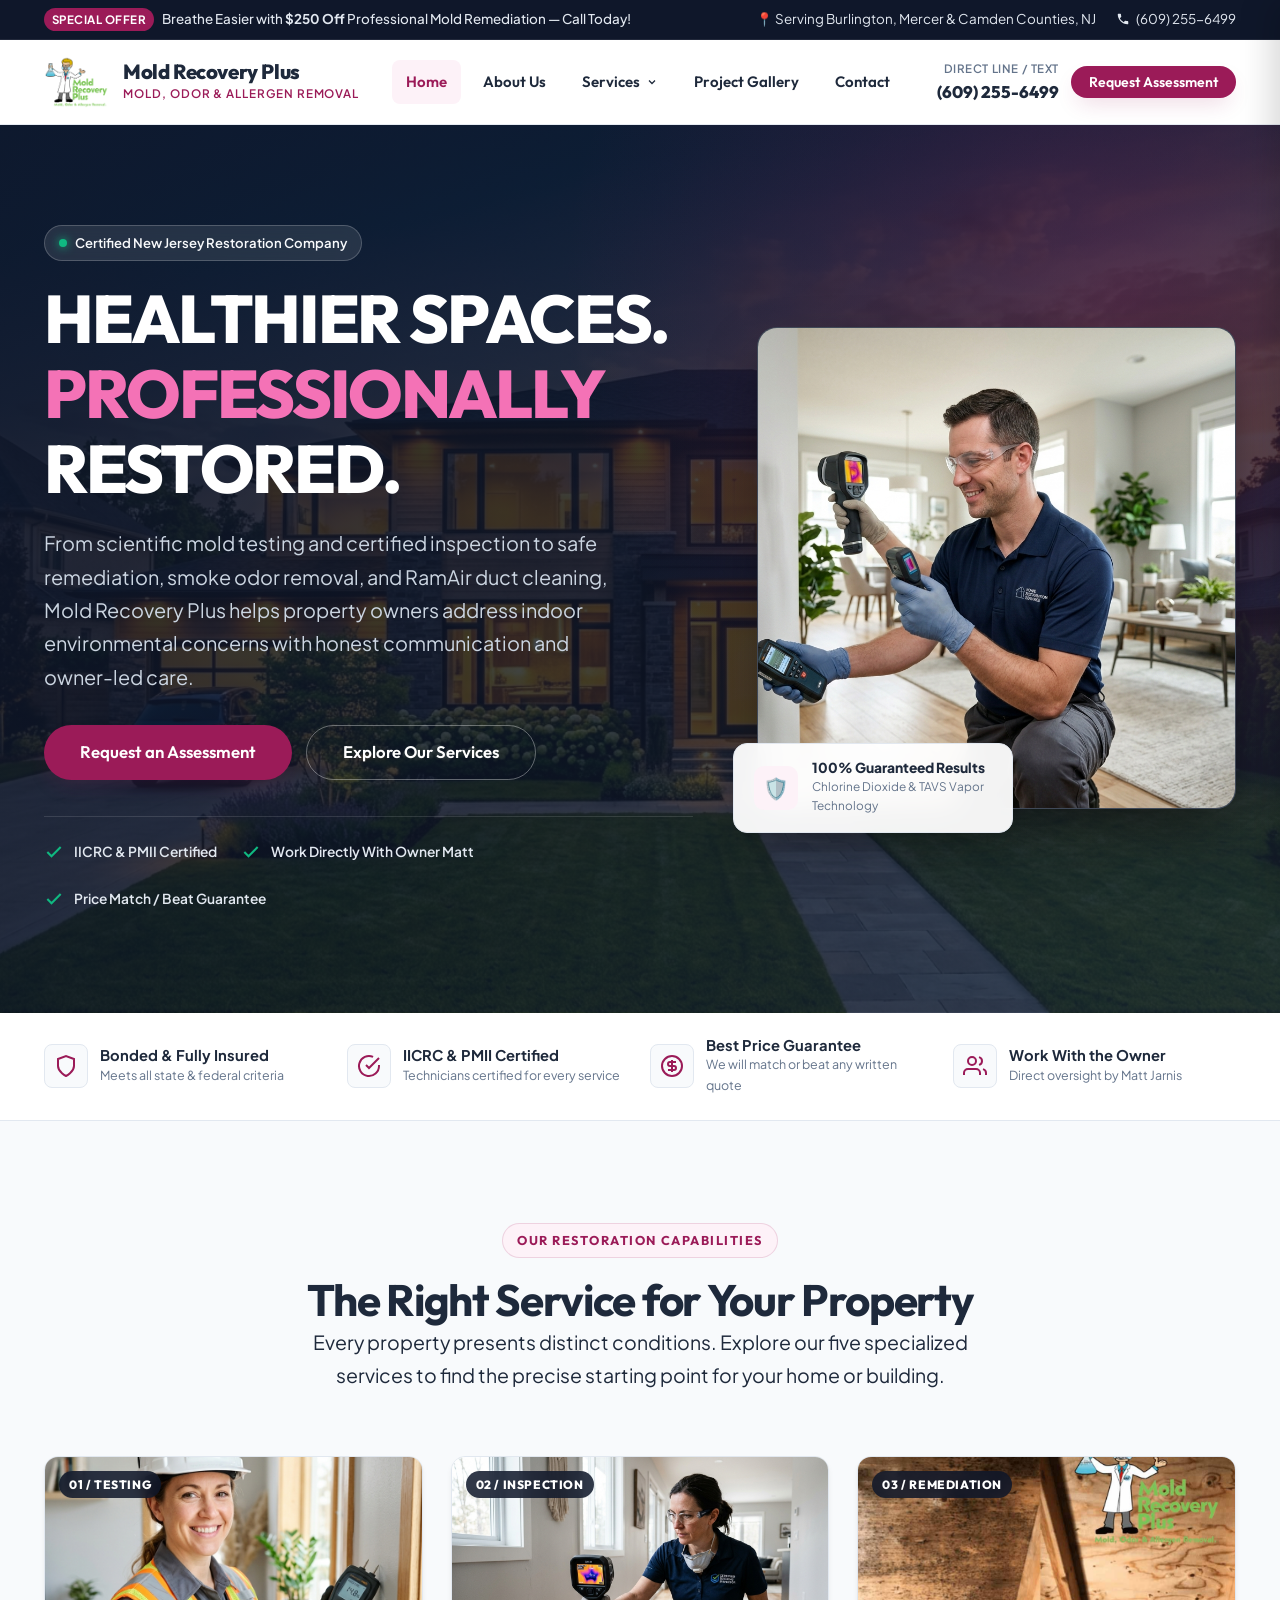
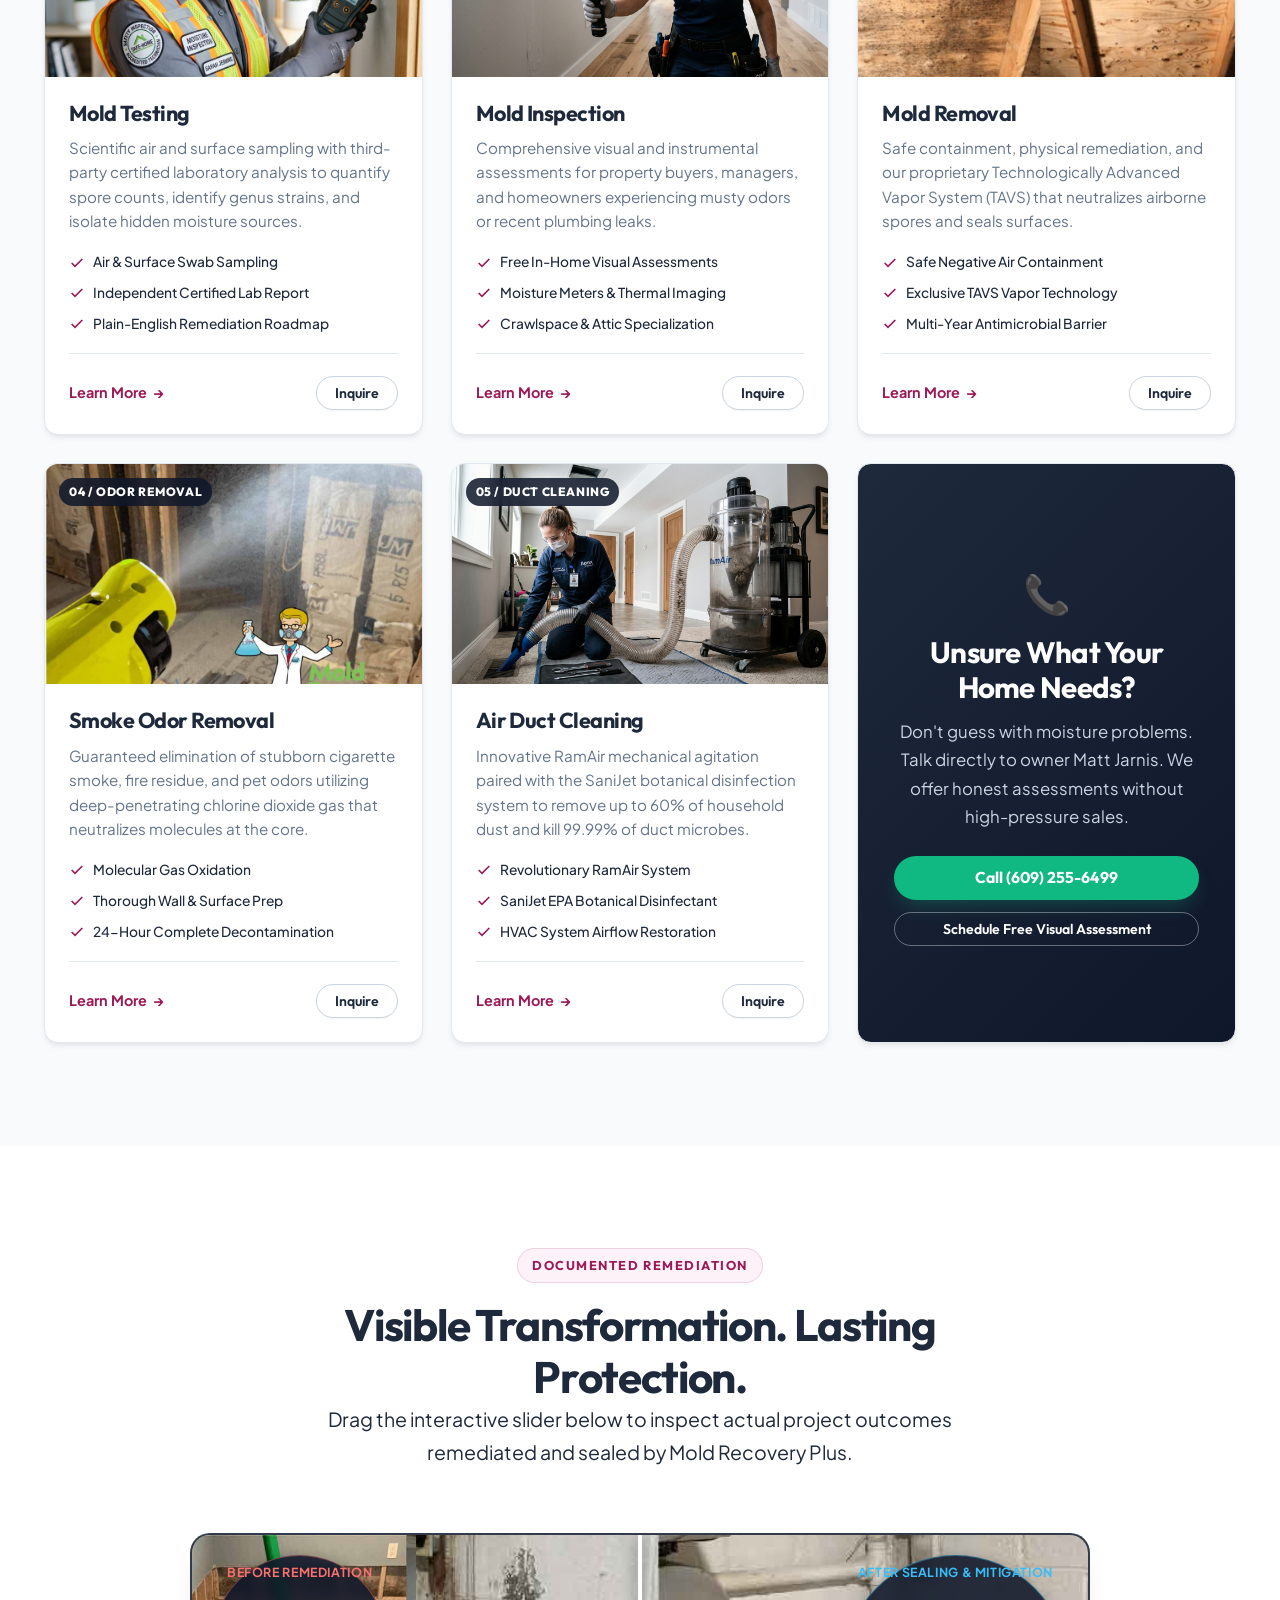
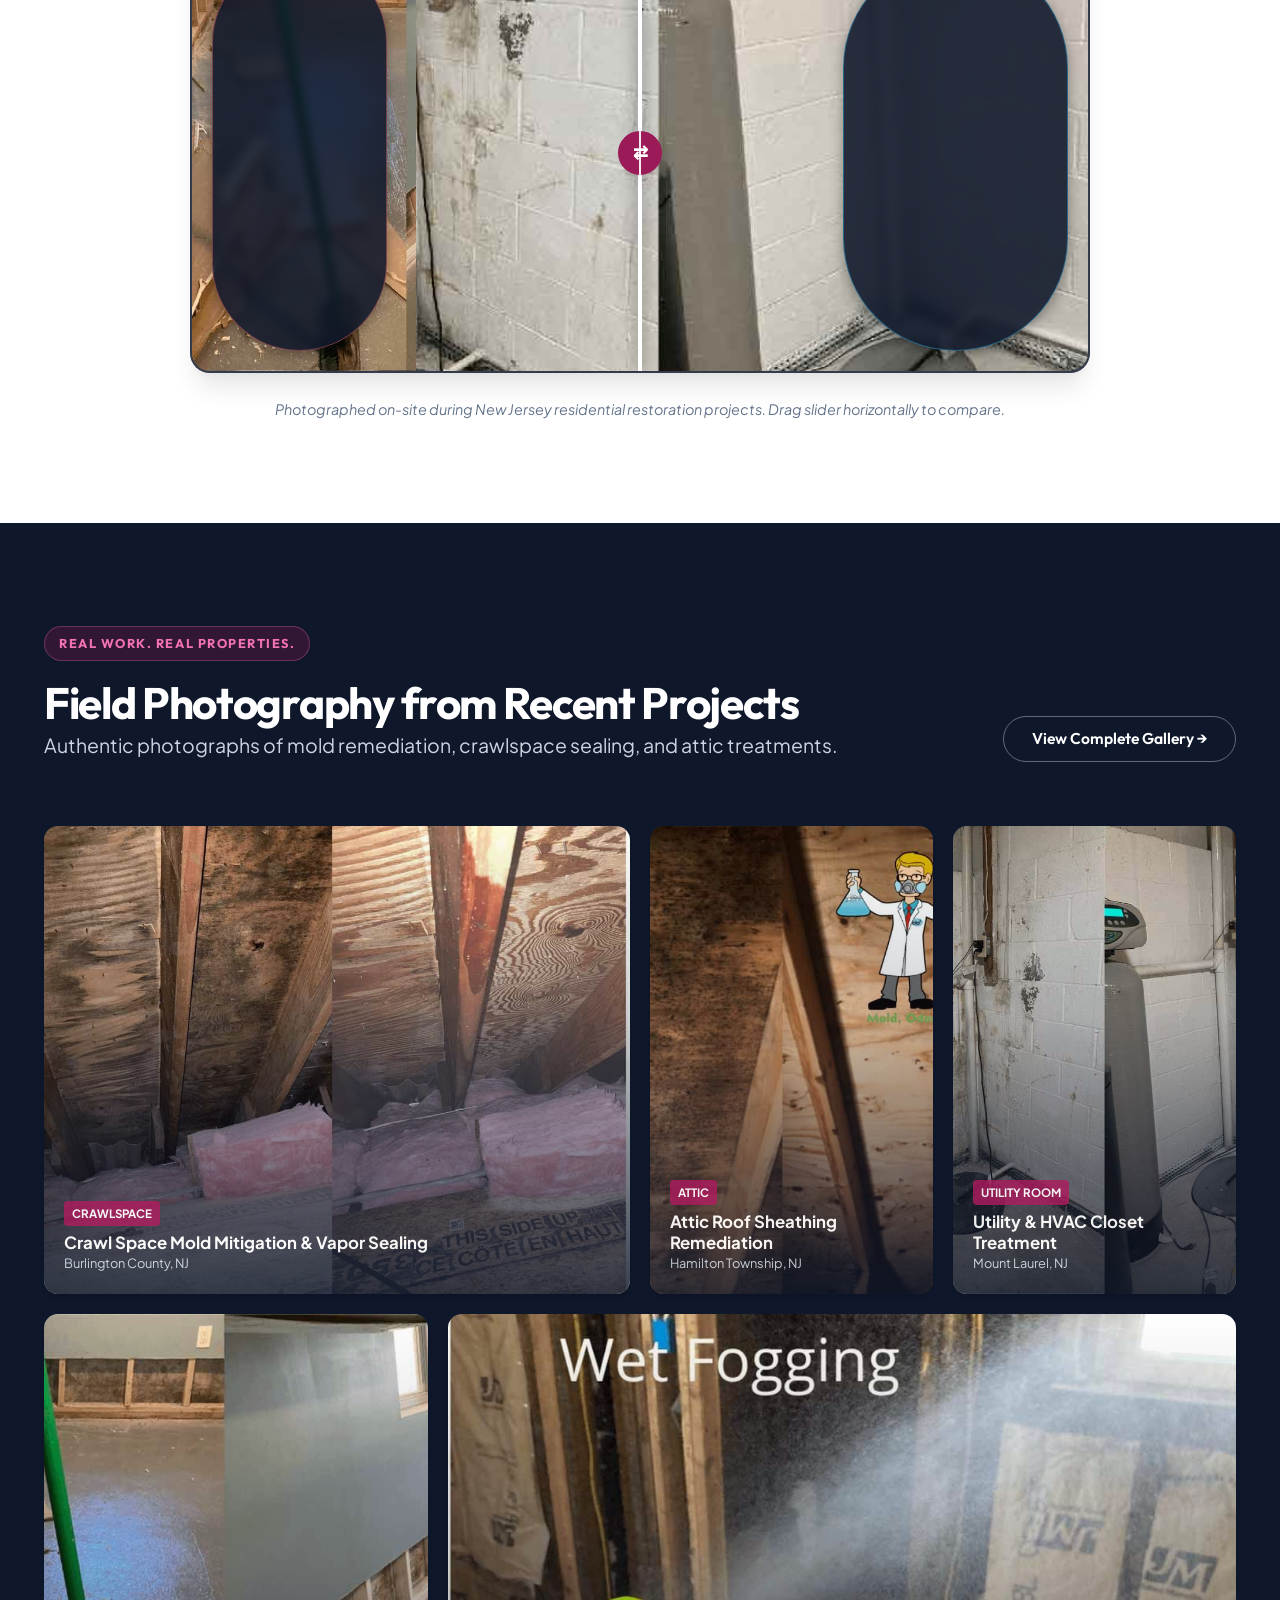
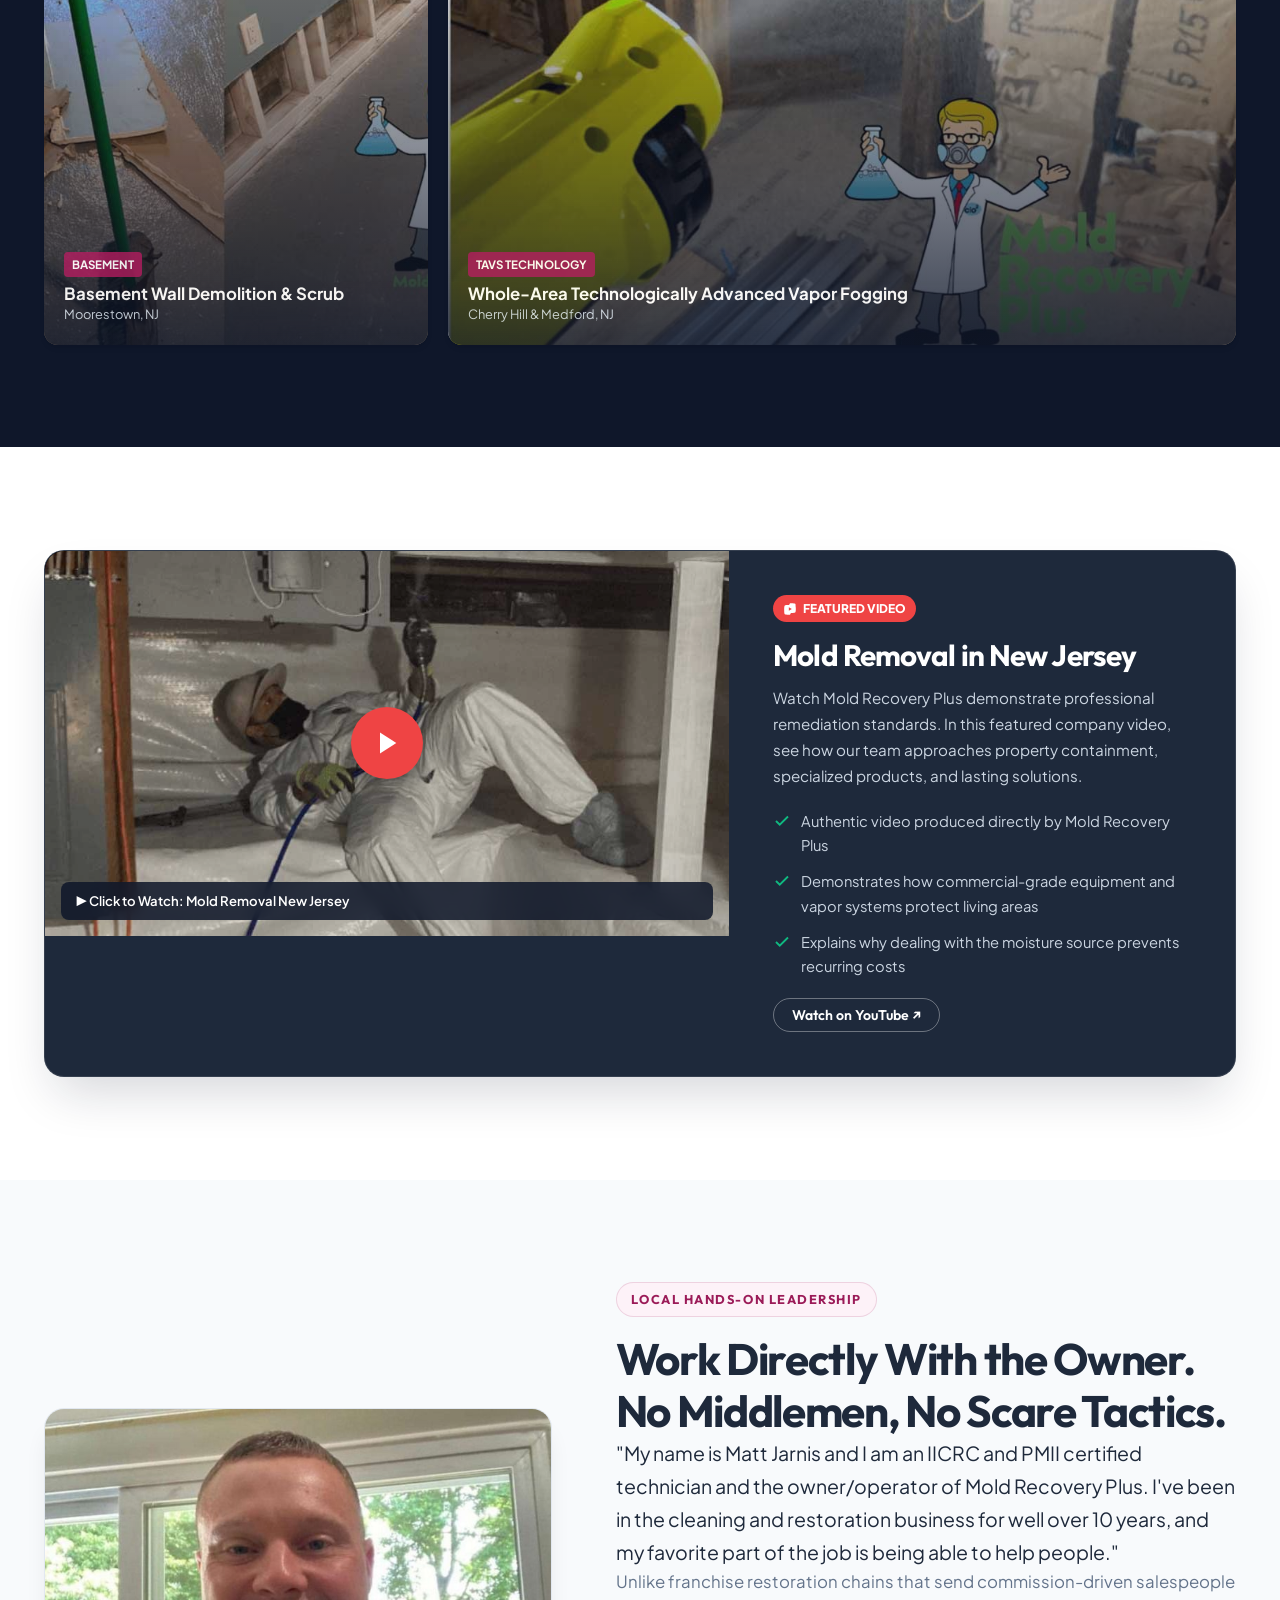
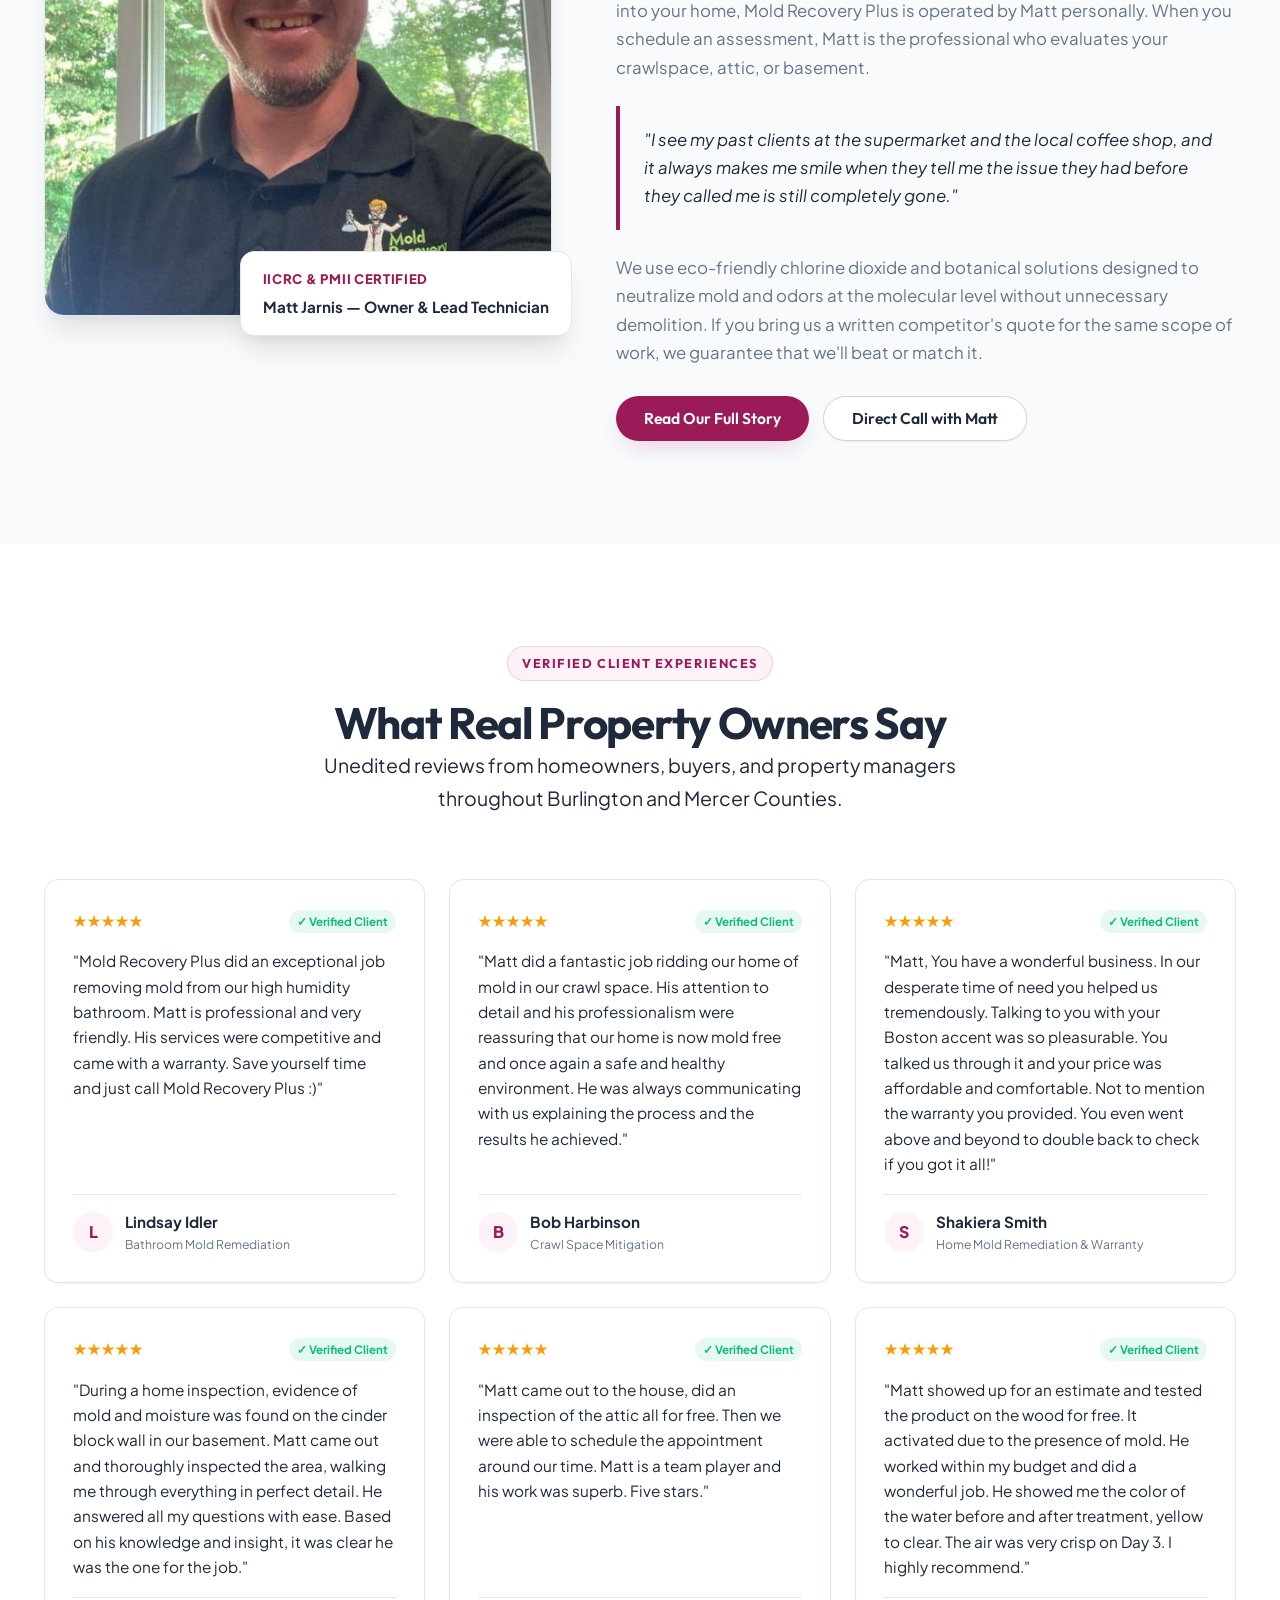
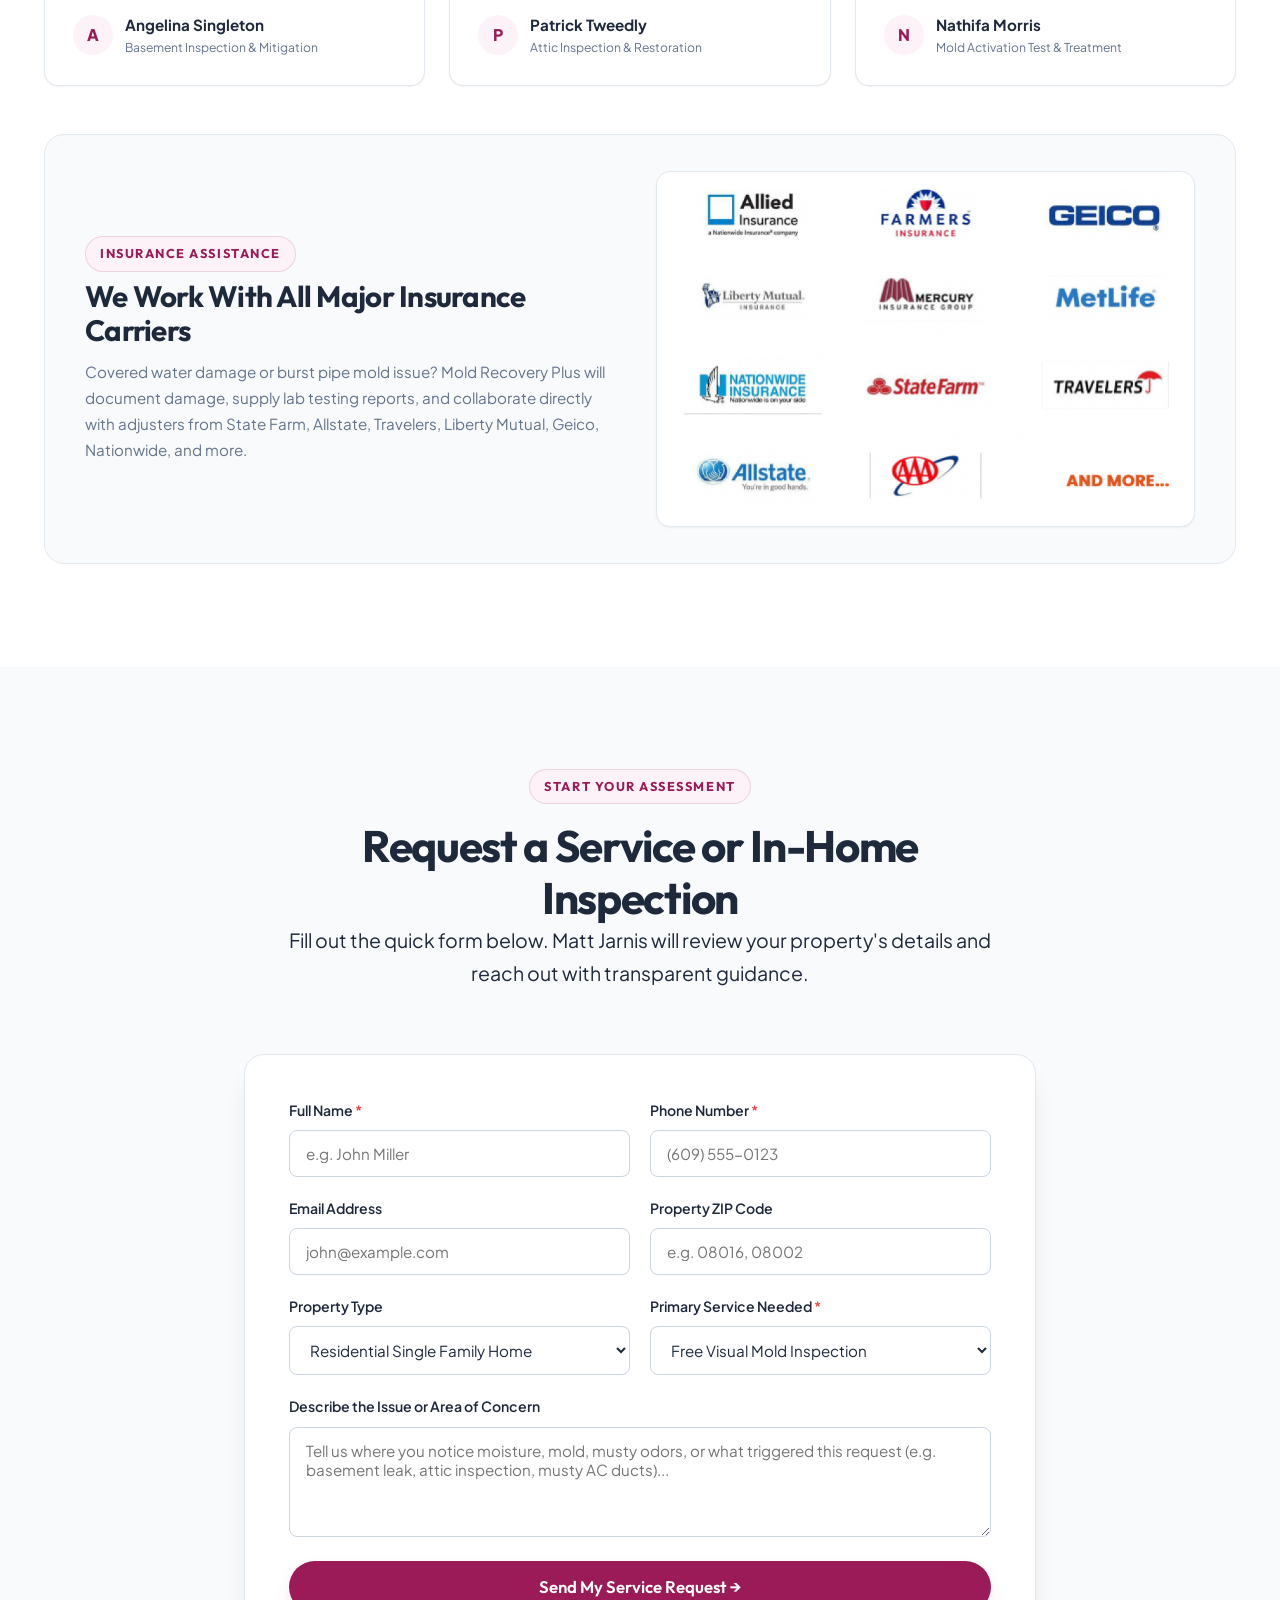
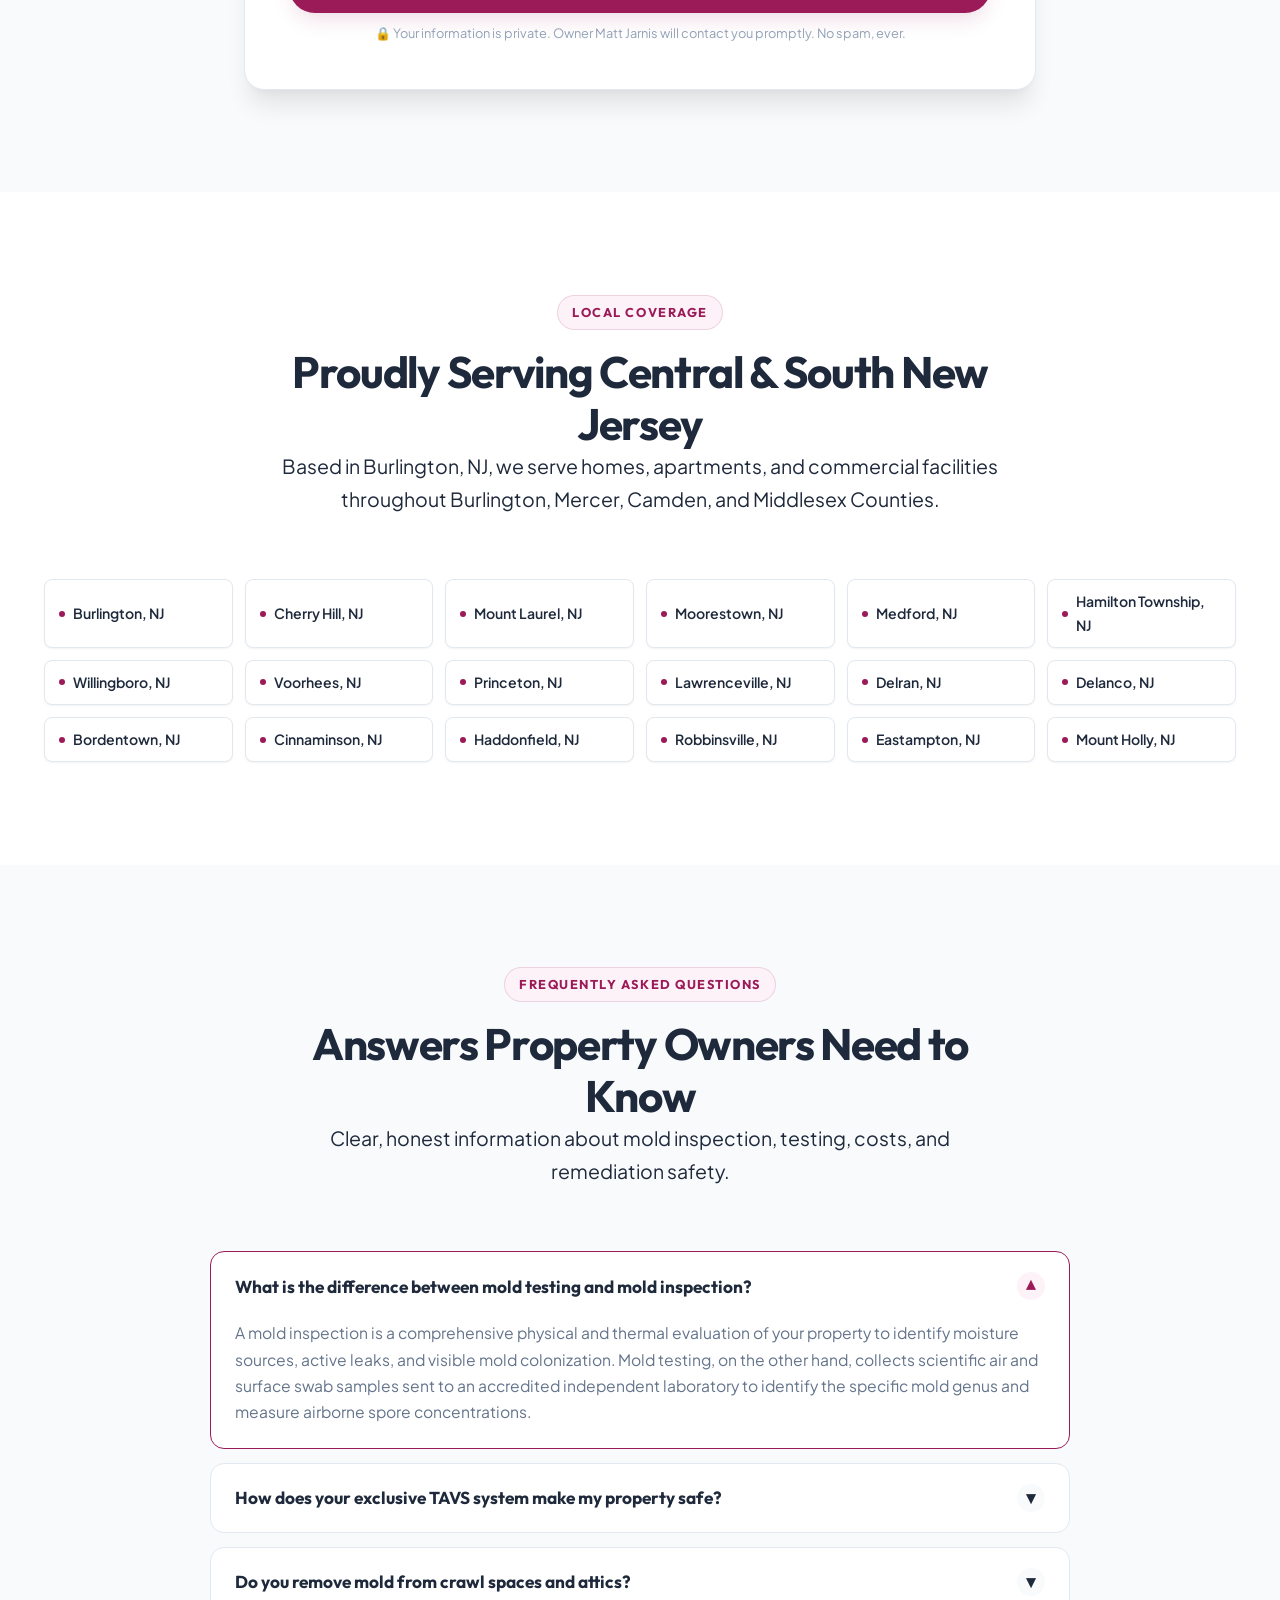
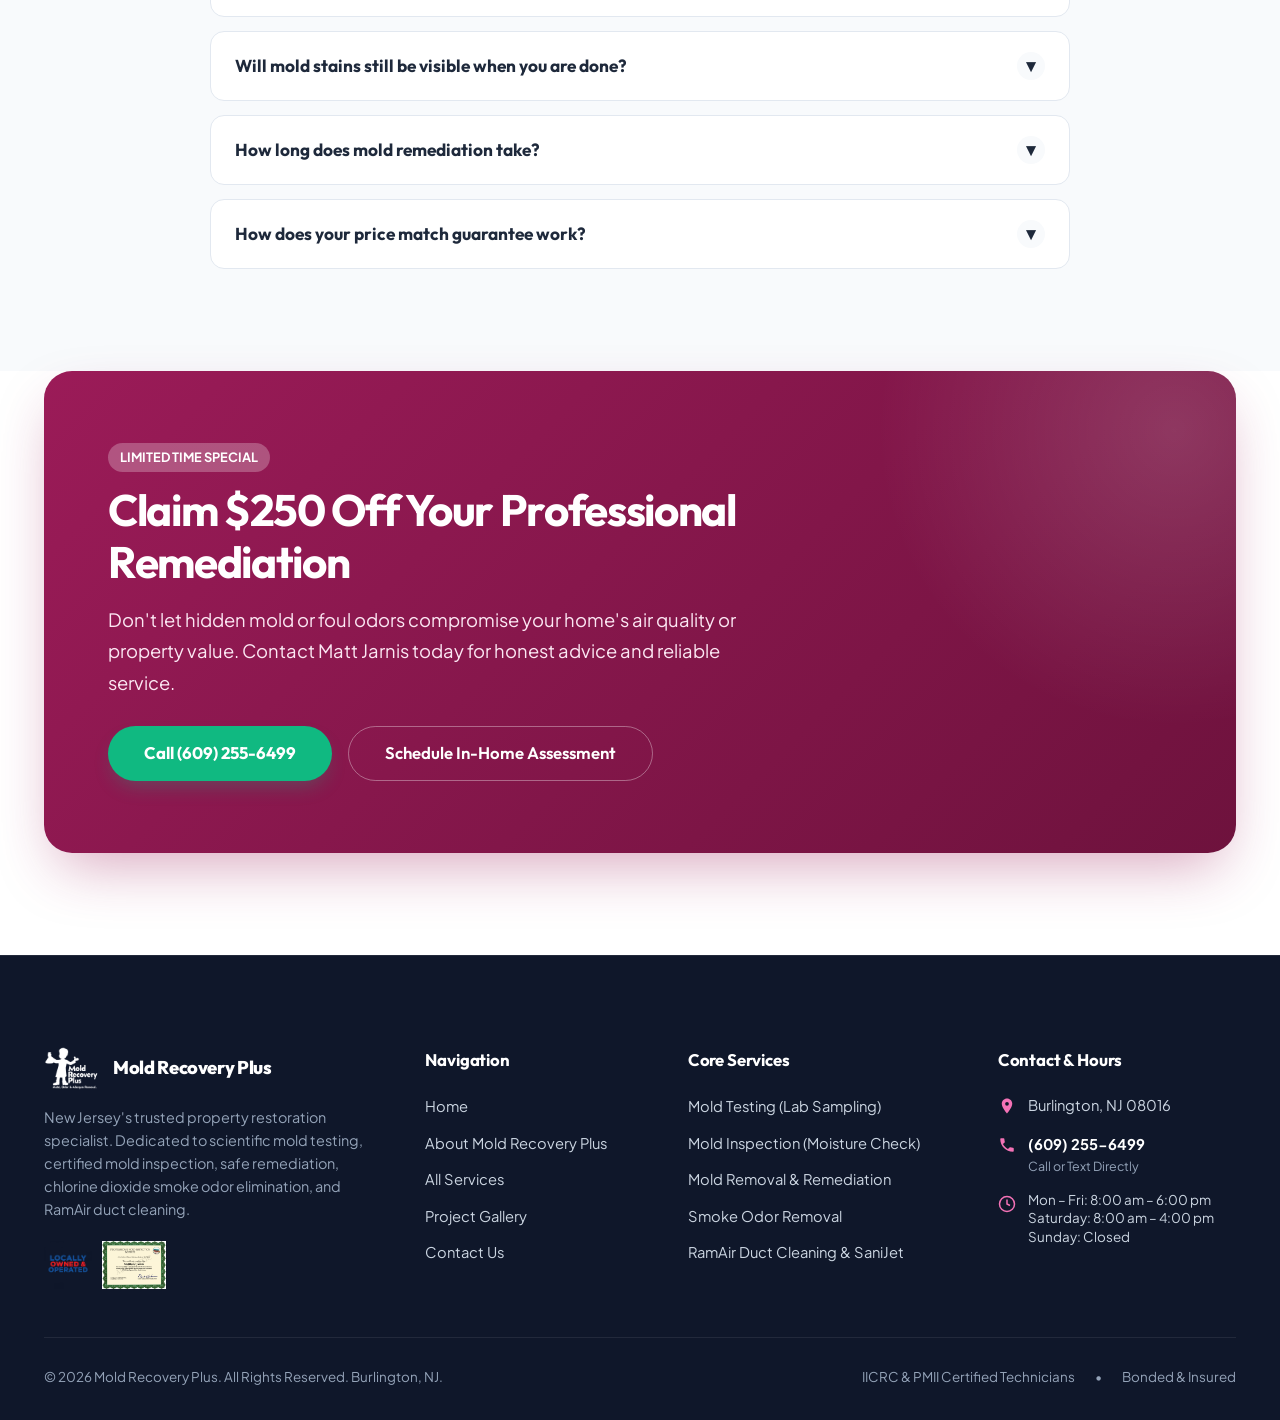
==== index.html @ 07873520 "first commit" ====
<!DOCTYPE html>
<html lang="en">
<head>
  <meta charset="UTF-8">
  <meta name="viewport" content="width=device-width, initial-scale=1.0">
  <title>Mold Recovery Plus | Mold Remediation, Inspection & Testing in New Jersey</title>
  <meta name="description" content="Professional mold testing, inspection, removal, smoke odor elimination, and air duct cleaning in Burlington, Mercer, and Camden County, NJ. Work directly with owner Matt Jarnis. Call (609) 255-6499.">
  <link rel="canonical" href="https://www.moldandodorsgonenj.com/">
  <link rel="stylesheet" href="css/styles.css">
  <link rel="icon" type="image/png" href="assets/images/logo.png">
  <meta name="referrer" content="strict-origin-when-cross-origin">
  
  <!-- Structured Data: LocalBusiness -->
  <script type="application/ld+json">
  {
    "@context": "https://schema.org",
    "@type": "HomeAndConstructionBusiness",
    "name": "Mold Recovery Plus",
    "image": "assets/images/logo.png",
    "telephone": "(609) 255-6499",
    "url": "https://www.moldandodorsgonenj.com/",
    "address": {
      "@type": "PostalAddress",
      "addressLocality": "Burlington",
      "addressRegion": "NJ",
      "postalCode": "08016",
      "addressCountry": "US"
    },
    "geo": {
      "@type": "GeoCoordinates",
      "latitude": 40.0712,
      "longitude": -74.8649
    },
    "openingHoursSpecification": [
      {
        "@type": "OpeningHoursSpecification",
        "dayOfWeek": ["Monday", "Tuesday", "Wednesday", "Thursday", "Friday"],
        "opens": "08:00",
        "closes": "18:00"
      },
      {
        "@type": "OpeningHoursSpecification",
        "dayOfWeek": "Saturday",
        "opens": "08:00",
        "closes": "16:00"
      }
    ],
    "priceRange": "$$",
    "areaServed": [
      "Burlington County", "Mercer County", "Camden County", "Cherry Hill", "Hamilton Township", "Mount Laurel", "Moorestown", "Medford", "Willingboro"
    ]
  }
  </script>
</head>
<body>

  <!-- Top Announcement Bar -->
  <aside class="top-bar" aria-label="Announcement">
    <div class="container top-bar-inner">
      <div class="top-bar-promo">
        <span class="badge">SPECIAL OFFER</span>
        <span>Breathe Easier with <strong>$250 Off</strong> Professional Mold Remediation — Call Today!</span>
      </div>
      <div class="top-bar-contacts">
        <span>📍 Serving Burlington, Mercer &amp; Camden Counties, NJ</span>
        <a href="tel:6092556499" aria-label="Call Mold Recovery Plus">
          <svg width="14" height="14" viewBox="0 0 24 24" fill="currentColor"><path d="M6.62 10.79c1.44 2.83 3.76 5.14 6.59 6.59l2.2-2.2c.27-.27.67-.36 1.02-.24 1.12.37 2.33.57 3.57.57.55 0 1 .45 1 1V20c0 .55-.45 1-1 1-9.39 0-17-7.61-17-17 0-.55.45-1 1-1h3.5c.55 0 1 .45 1 1 0 1.25.2 2.45.57 3.57.11.35.03.74-.25 1.02l-2.2 2.2z"/></svg>
          (609) 255-6499
        </a>
      </div>
    </div>
  </aside>

  <!-- Main Navigation Header -->
  <header class="main-header" role="banner">
    <div class="container header-inner">
      <a href="index.html" class="logo-wrapper" aria-label="Mold Recovery Plus Home">
        <img src="assets/images/logo.png" alt="Mold Recovery Plus Logo" class="logo-img" width="180" height="52">
        <div class="logo-text">
          <span class="logo-name">Mold Recovery Plus</span>
          <span class="logo-tagline">Mold, Odor &amp; Allergen Removal</span>
        </div>
      </a>

      <!-- Desktop Navigation Menu with Services Dropdown -->
      <nav class="nav-menu" aria-label="Main Navigation">
        <div class="nav-item">
          <a href="index.html" class="nav-link active">Home</a>
        </div>
        <div class="nav-item">
          <a href="about.html" class="nav-link">About Us</a>
        </div>
        
        <!-- Services Dropdown -->
        <div class="nav-item has-dropdown">
          <a href="services.html" class="nav-link" aria-haspopup="true" aria-expanded="false">
            Services
            <svg width="12" height="12" viewBox="0 0 24 24" fill="none" stroke="currentColor" stroke-width="2.5"><polyline points="6 9 12 15 18 9"/></svg>
          </a>
          <div class="nav-dropdown" role="menu">
            <a href="services/mold-testing.html" class="dropdown-link" role="menuitem">
              <div class="dropdown-icon">🧪</div>
              <div class="dropdown-text">
                <span class="dropdown-title">Mold Testing</span>
                <span class="dropdown-desc">Scientific air &amp; surface certified lab analysis</span>
              </div>
            </a>
            <a href="services/mold-inspection.html" class="dropdown-link" role="menuitem">
              <div class="dropdown-icon">🔍</div>
              <div class="dropdown-text">
                <span class="dropdown-title">Mold Inspection</span>
                <span class="dropdown-desc">Thermal imaging &amp; moisture mapping assessment</span>
              </div>
            </a>
            <a href="services/mold-removal.html" class="dropdown-link" role="menuitem">
              <div class="dropdown-icon">🛡️</div>
              <div class="dropdown-text">
                <span class="dropdown-title">Mold Removal</span>
                <span class="dropdown-desc">Containment, TAVS vapor treatment &amp; sealers</span>
              </div>
            </a>
            <a href="services/smoke-odor-removal.html" class="dropdown-link" role="menuitem">
              <div class="dropdown-icon">💨</div>
              <div class="dropdown-text">
                <span class="dropdown-title">Smoke Odor Removal</span>
                <span class="dropdown-desc">Deep-penetrating Chlorine Dioxide technology</span>
              </div>
            </a>
            <a href="services/air-duct-cleaning.html" class="dropdown-link" role="menuitem">
              <div class="dropdown-icon">🌀</div>
              <div class="dropdown-text">
                <span class="dropdown-title">Air Duct Cleaning</span>
                <span class="dropdown-desc">RamAir &amp; SaniJet 99.99% microbial sanitization</span>
              </div>
            </a>
            <div class="dropdown-footer">
              <a href="services.html">View All Services Overview →</a>
            </div>
          </div>
        </div>

        <div class="nav-item">
          <a href="gallery.html" class="nav-link">Project Gallery</a>
        </div>
        <div class="nav-item">
          <a href="contact.html" class="nav-link">Contact</a>
        </div>
      </nav>

      <!-- Header Action CTAs -->
      <div class="header-actions">
        <div class="header-phone">
          <span class="header-phone-label">Direct Line / Text</span>
          <a href="tel:6092556499" class="header-phone-number">(609) 255-6499</a>
        </div>
        <a href="contact.html" class="btn btn-primary btn-sm">Request Assessment</a>
        <button class="mobile-toggle" aria-label="Open mobile navigation menu">
          <svg width="24" height="24" viewBox="0 0 24 24" fill="none" stroke="currentColor" stroke-width="2"><line x1="3" y1="12" x2="21" y2="12"/><line x1="3" y1="6" x2="21" y2="6"/><line x1="3" y1="18" x2="21" y2="18"/></svg>
        </button>
      </div>
    </div>
  </header>

  <!-- Mobile Navigation Drawer -->
  <div class="drawer-overlay"></div>
  <aside class="mobile-drawer" aria-label="Mobile Navigation Drawer">
    <div class="mobile-drawer-header">
      <div class="logo-wrapper">
        <img src="assets/images/logo.png" alt="Mold Recovery Plus Logo" class="logo-img" style="height: 40px;">
        <span class="logo-name" style="font-size: 1.1rem;">Mold Recovery Plus</span>
      </div>
      <button class="mobile-drawer-close" aria-label="Close menu">&times;</button>
    </div>
    <nav class="mobile-nav-list">
      <a href="index.html" class="mobile-nav-link active">Home</a>
      <a href="about.html" class="mobile-nav-link">About Us</a>
      
      <div class="has-mobile-submenu">
        <a href="services.html" class="mobile-nav-link mobile-submenu-toggle">
          <span>Services</span>
          <span class="toggle-icon">▼</span>
        </a>
        <div class="mobile-submenu">
          <a href="services.html"><strong>All Services Overview</strong></a>
          <a href="services/mold-testing.html">🧪 Mold Testing</a>
          <a href="services/mold-inspection.html">🔍 Mold Inspection</a>
          <a href="services/mold-removal.html">🛡️ Mold Removal</a>
          <a href="services/smoke-odor-removal.html">💨 Smoke Odor Removal</a>
          <a href="services/air-duct-cleaning.html">🌀 Air Duct Cleaning</a>
        </div>
      </div>

      <a href="gallery.html" class="mobile-nav-link">Project Gallery</a>
      <a href="contact.html" class="mobile-nav-link">Contact</a>
    </nav>
    <div class="mobile-drawer-cta">
      <a href="tel:6092556499" class="btn btn-phone">
        <svg width="18" height="18" viewBox="0 0 24 24" fill="currentColor"><path d="M6.62 10.79c1.44 2.83 3.76 5.14 6.59 6.59l2.2-2.2c.27-.27.67-.36 1.02-.24 1.12.37 2.33.57 3.57.57.55 0 1 .45 1 1V20c0 .55-.45 1-1 1-9.39 0-17-7.61-17-17 0-.55.45-1 1-1h3.5c.55 0 1 .45 1 1 0 1.25.2 2.45.57 3.57.11.35.03.74-.25 1.02l-2.2 2.2z"/></svg>
        Call (609) 255-6499
      </a>
      <a href="contact.html" class="btn btn-primary">Free Inspection Inquiry</a>
    </div>
  </aside>

  <!-- Hero Section -->
  <section class="hero" id="hero">
    <div class="container hero-grid">
      <div class="hero-content">
        <div class="hero-pill">
          <span class="hero-pill-dot"></span>
          <span>Certified New Jersey Restoration Company</span>
        </div>
        <h1 class="hero-title">
          HEALTHIER SPACES.<br>
          <span class="accent">PROFESSIONALLY</span> RESTORED.
        </h1>
        <p class="hero-subtitle">
          From scientific mold testing and certified inspection to safe remediation, smoke odor removal, and RamAir duct cleaning, Mold Recovery Plus helps property owners address indoor environmental concerns with honest communication and owner-led care.
        </p>
        <div class="hero-ctas">
          <a href="contact.html" class="btn btn-primary btn-lg">Request an Assessment</a>
          <a href="services.html" class="btn btn-outline-white btn-lg">Explore Our Services</a>
        </div>
        
        <div class="hero-trust-row">
          <div class="hero-trust-item">
            <svg class="hero-trust-icon" width="20" height="20" viewBox="0 0 24 24" fill="none" stroke="currentColor" stroke-width="2.5"><polyline points="20 6 9 17 4 12"/></svg>
            <span>IICRC &amp; PMII Certified</span>
          </div>
          <div class="hero-trust-item">
            <svg class="hero-trust-icon" width="20" height="20" viewBox="0 0 24 24" fill="none" stroke="currentColor" stroke-width="2.5"><polyline points="20 6 9 17 4 12"/></svg>
            <span>Work Directly With Owner Matt</span>
          </div>
          <div class="hero-trust-item">
            <svg class="hero-trust-icon" width="20" height="20" viewBox="0 0 24 24" fill="none" stroke="currentColor" stroke-width="2.5"><polyline points="20 6 9 17 4 12"/></svg>
            <span>Price Match / Beat Guarantee</span>
          </div>
        </div>
      </div>

      <!-- Hero Visual with Real Work Photograph -->
      <div class="hero-visual">
        <div class="hero-image-card">
          <img src="assets/images/hero-technician-inspection.jpg" alt="Certified Mold Recovery Plus technician conducting advanced thermal moisture inspection" width="600" height="480">
        </div>
        <div class="hero-floating-card">
          <div class="hero-floating-icon">🛡️</div>
          <div>
            <div class="hero-floating-title">100% Guaranteed Results</div>
            <div class="hero-floating-subtitle">Chlorine Dioxide &amp; TAVS Vapor Technology</div>
          </div>
        </div>
      </div>
    </div>
  </section>

  <!-- Credential & Trust Badges Strip -->
  <section class="trust-strip">
    <div class="container trust-strip-grid">
      <div class="trust-badge-item">
        <div class="trust-badge-icon">
          <svg width="24" height="24" viewBox="0 0 24 24" fill="none" stroke="currentColor" stroke-width="2"><path d="M12 22s8-4 8-10V5l-8-3-8 3v7c0 6 8 10 8 10z"/></svg>
        </div>
        <div class="trust-badge-text">
          <span class="trust-badge-title">Bonded &amp; Fully Insured</span>
          <span class="trust-badge-sub">Meets all state &amp; federal criteria</span>
        </div>
      </div>

      <div class="trust-badge-item">
        <div class="trust-badge-icon">
          <svg width="24" height="24" viewBox="0 0 24 24" fill="none" stroke="currentColor" stroke-width="2"><path d="M22 11.08V12a10 10 0 1 1-5.93-9.14"/><polyline points="22 4 12 14.01 9 11.01"/></svg>
        </div>
        <div class="trust-badge-text">
          <span class="trust-badge-title">IICRC &amp; PMII Certified</span>
          <span class="trust-badge-sub">Technicians certified for every service</span>
        </div>
      </div>

      <div class="trust-badge-item">
        <div class="trust-badge-icon">
          <svg width="24" height="24" viewBox="0 0 24 24" fill="none" stroke="currentColor" stroke-width="2"><circle cx="12" cy="12" r="10"/><path d="M16 8h-6a2 2 0 1 0 0 4h4a2 2 0 1 1 0 4H8"/><path d="M12 18V6"/></svg>
        </div>
        <div class="trust-badge-text">
          <span class="trust-badge-title">Best Price Guarantee</span>
          <span class="trust-badge-sub">We will match or beat any written quote</span>
        </div>
      </div>

      <div class="trust-badge-item">
        <div class="trust-badge-icon">
          <svg width="24" height="24" viewBox="0 0 24 24" fill="none" stroke="currentColor" stroke-width="2"><path d="M17 21v-2a4 4 0 0 0-4-4H5a4 4 0 0 0-4 4v2"/><circle cx="9" cy="7" r="4"/><path d="M23 21v-2a4 4 0 0 0-3-3.87"/><path d="M16 3.13a4 4 0 0 1 0 7.75"/></svg>
        </div>
        <div class="trust-badge-text">
          <span class="trust-badge-title">Work With the Owner</span>
          <span class="trust-badge-sub">Direct oversight by Matt Jarnis</span>
        </div>
      </div>
    </div>
  </section>

  <!-- Homepage Services Overview Section -->
  <section class="section section-subtle" id="services-overview">
    <div class="container">
      <div class="section-header text-center">
        <span class="eyebrow">Our Restoration Capabilities</span>
        <h2>The Right Service for Your Property</h2>
        <p class="lead">Every property presents distinct conditions. Explore our five specialized services to find the precise starting point for your home or building.</p>
      </div>

      <div class="services-grid">
        <!-- Service 01: Mold Testing -->
        <article class="service-card">
          <div class="service-card-media">
            <span class="service-number">01 / TESTING</span>
            <img src="assets/images/technician-inspecting.jpg" alt="Certified technician taking scientific mold test samples" loading="lazy">
          </div>
          <div class="service-card-body">
            <h3 class="service-card-title">Mold Testing</h3>
            <p class="service-card-desc">Scientific air and surface sampling with third-party certified laboratory analysis to quantify spore counts, identify genus strains, and isolate hidden moisture sources.</p>
            <ul class="service-features-list">
              <li><svg width="16" height="16" viewBox="0 0 24 24" fill="none" stroke="currentColor" stroke-width="2.5"><polyline points="20 6 9 17 4 12"/></svg> Air &amp; Surface Swab Sampling</li>
              <li><svg width="16" height="16" viewBox="0 0 24 24" fill="none" stroke="currentColor" stroke-width="2.5"><polyline points="20 6 9 17 4 12"/></svg> Independent Certified Lab Report</li>
              <li><svg width="16" height="16" viewBox="0 0 24 24" fill="none" stroke="currentColor" stroke-width="2.5"><polyline points="20 6 9 17 4 12"/></svg> Plain-English Remediation Roadmap</li>
            </ul>
            <div class="service-card-footer">
              <a href="services/mold-testing.html" class="service-link">Learn More <span>→</span></a>
              <a href="contact.html?service=mold-testing" class="btn btn-secondary btn-sm">Inquire</a>
            </div>
          </div>
        </article>

        <!-- Service 02: Mold Inspection -->
        <article class="service-card">
          <div class="service-card-media">
            <span class="service-number">02 / INSPECTION</span>
            <img src="assets/images/thermal-inspection.jpg" alt="FLIR thermal infrared camera inspection detecting hidden moisture behind walls" loading="lazy">
          </div>
          <div class="service-card-body">
            <h3 class="service-card-title">Mold Inspection</h3>
            <p class="service-card-desc">Comprehensive visual and instrumental assessments for property buyers, managers, and homeowners experiencing musty odors or recent plumbing leaks.</p>
            <ul class="service-features-list">
              <li><svg width="16" height="16" viewBox="0 0 24 24" fill="none" stroke="currentColor" stroke-width="2.5"><polyline points="20 6 9 17 4 12"/></svg> Free In-Home Visual Assessments</li>
              <li><svg width="16" height="16" viewBox="0 0 24 24" fill="none" stroke="currentColor" stroke-width="2.5"><polyline points="20 6 9 17 4 12"/></svg> Moisture Meters &amp; Thermal Imaging</li>
              <li><svg width="16" height="16" viewBox="0 0 24 24" fill="none" stroke="currentColor" stroke-width="2.5"><polyline points="20 6 9 17 4 12"/></svg> Crawlspace &amp; Attic Specialization</li>
            </ul>
            <div class="service-card-footer">
              <a href="services/mold-inspection.html" class="service-link">Learn More <span>→</span></a>
              <a href="contact.html?service=mold-inspection" class="btn btn-secondary btn-sm">Inquire</a>
            </div>
          </div>
        </article>

        <!-- Service 03: Mold Removal -->
        <article class="service-card">
          <div class="service-card-media">
            <span class="service-number">03 / REMEDIATION</span>
            <img src="assets/images/attic-mold-removal.jpg" alt="Technician applying protective antimicrobial mold remediation and scrubbing" loading="lazy">
          </div>
          <div class="service-card-body">
            <h3 class="service-card-title">Mold Removal</h3>
            <p class="service-card-desc">Safe containment, physical remediation, and our proprietary Technologically Advanced Vapor System (TAVS) that neutralizes airborne spores and seals surfaces.</p>
            <ul class="service-features-list">
              <li><svg width="16" height="16" viewBox="0 0 24 24" fill="none" stroke="currentColor" stroke-width="2.5"><polyline points="20 6 9 17 4 12"/></svg> Safe Negative Air Containment</li>
              <li><svg width="16" height="16" viewBox="0 0 24 24" fill="none" stroke="currentColor" stroke-width="2.5"><polyline points="20 6 9 17 4 12"/></svg> Exclusive TAVS Vapor Technology</li>
              <li><svg width="16" height="16" viewBox="0 0 24 24" fill="none" stroke="currentColor" stroke-width="2.5"><polyline points="20 6 9 17 4 12"/></svg> Multi-Year Antimicrobial Barrier</li>
            </ul>
            <div class="service-card-footer">
              <a href="services/mold-removal.html" class="service-link">Learn More <span>→</span></a>
              <a href="contact.html?service=mold-removal" class="btn btn-secondary btn-sm">Inquire</a>
            </div>
          </div>
        </article>

        <!-- Service 04: Smoke Odor Removal -->
        <article class="service-card">
          <div class="service-card-media">
            <span class="service-number">04 / ODOR REMOVAL</span>
            <img src="assets/images/wet-fogging-vapor.jpg" alt="Whole-home deep-penetrating aerosol vapor treatment for permanent smoke odor removal" loading="lazy">
          </div>
          <div class="service-card-body">
            <h3 class="service-card-title">Smoke Odor Removal</h3>
            <p class="service-card-desc">Guaranteed elimination of stubborn cigarette smoke, fire residue, and pet odors utilizing deep-penetrating chlorine dioxide gas that neutralizes molecules at the core.</p>
            <ul class="service-features-list">
              <li><svg width="16" height="16" viewBox="0 0 24 24" fill="none" stroke="currentColor" stroke-width="2.5"><polyline points="20 6 9 17 4 12"/></svg> Molecular Gas Oxidation</li>
              <li><svg width="16" height="16" viewBox="0 0 24 24" fill="none" stroke="currentColor" stroke-width="2.5"><polyline points="20 6 9 17 4 12"/></svg> Thorough Wall &amp; Surface Prep</li>
              <li><svg width="16" height="16" viewBox="0 0 24 24" fill="none" stroke="currentColor" stroke-width="2.5"><polyline points="20 6 9 17 4 12"/></svg> 24-Hour Complete Decontamination</li>
            </ul>
            <div class="service-card-footer">
              <a href="services/smoke-odor-removal.html" class="service-link">Learn More <span>→</span></a>
              <a href="contact.html?service=smoke-odor-removal" class="btn btn-secondary btn-sm">Inquire</a>
            </div>
          </div>
        </article>

        <!-- Service 05: Air Duct Cleaning -->
        <article class="service-card">
          <div class="service-card-media">
            <span class="service-number">05 / DUCT CLEANING</span>
            <img src="assets/images/air-duct-action.jpg" alt="RamAir negative-air transparent vacuum extraction in action" loading="lazy">
          </div>
          <div class="service-card-body">
            <h3 class="service-card-title">Air Duct Cleaning</h3>
            <p class="service-card-desc">Innovative RamAir mechanical agitation paired with the SaniJet botanical disinfection system to remove up to 60% of household dust and kill 99.99% of duct microbes.</p>
            <ul class="service-features-list">
              <li><svg width="16" height="16" viewBox="0 0 24 24" fill="none" stroke="currentColor" stroke-width="2.5"><polyline points="20 6 9 17 4 12"/></svg> Revolutionary RamAir System</li>
              <li><svg width="16" height="16" viewBox="0 0 24 24" fill="none" stroke="currentColor" stroke-width="2.5"><polyline points="20 6 9 17 4 12"/></svg> SaniJet EPA Botanical Disinfectant</li>
              <li><svg width="16" height="16" viewBox="0 0 24 24" fill="none" stroke="currentColor" stroke-width="2.5"><polyline points="20 6 9 17 4 12"/></svg> HVAC System Airflow Restoration</li>
            </ul>
            <div class="service-card-footer">
              <a href="services/air-duct-cleaning.html" class="service-link">Learn More <span>→</span></a>
              <a href="contact.html?service=air-duct-cleaning" class="btn btn-secondary btn-sm">Inquire</a>
            </div>
          </div>
        </article>

        <!-- Direct Consultation Card -->
        <article class="service-card" style="background: linear-gradient(135deg, #1E293B 0%, #0F172A 100%); color: #fff;">
          <div class="service-card-body" style="justify-content: center; text-align: center; padding: 36px;">
            <div style="font-size: 2.4rem; margin-bottom: 12px;">📞</div>
            <h3 style="color: #fff; margin-bottom: 12px;">Unsure What Your Home Needs?</h3>
            <p style="color: #CBD5E1; margin-bottom: 24px;">Don't guess with moisture problems. Talk directly to owner Matt Jarnis. We offer honest assessments without high-pressure sales.</p>
            <a href="tel:6092556499" class="btn btn-phone" style="width: 100%; margin-bottom: 12px;">Call (609) 255-6499</a>
            <a href="contact.html" class="btn btn-outline-white btn-sm" style="width: 100%;">Schedule Free Visual Assessment</a>
          </div>
        </article>
      </div>
    </div>
  </section>

  <!-- Interactive Before & After Visual Component -->
  <section class="section" id="visual-results">
    <div class="container">
      <div class="section-header text-center">
        <span class="eyebrow">Documented Remediation</span>
        <h2>Visible Transformation. Lasting Protection.</h2>
        <p class="lead">Drag the interactive slider below to inspect actual project outcomes remediated and sealed by Mold Recovery Plus.</p>
      </div>

      <div class="ba-slider-container" style="max-width: 900px; margin: 0 auto;" aria-label="Interactive before and after comparison of remediation">
        <div class="ba-image-after">
          <img src="assets/images/basement-wall-clean.jpg" alt="After: Clean, remediated and antimicrobially sealed block foundation wall">
        </div>
        <div class="ba-image-before">
          <img src="assets/images/basement-wall-removal.jpg" alt="Before: Heavy moisture damage and visible black mold colonization on block wall">
        </div>
        <div class="ba-handle">
          <div class="ba-handle-button" aria-hidden="true">⇄</div>
        </div>
        <span class="ba-badge before">Before Remediation</span>
        <span class="ba-badge after">After Sealing &amp; Mitigation</span>
      </div>
      
      <div style="text-align: center; margin-top: 24px;">
        <p style="font-size: 0.9rem; color: var(--color-text-muted);">
          <em>Photographed on-site during New Jersey residential restoration projects. Drag slider horizontally to compare.</em>
        </p>
      </div>
    </div>
  </section>

  <!-- Real Project Gallery Preview Section -->
  <section class="section section-dark" id="gallery-preview">
    <div class="container">
      <div class="section-header" style="display: flex; justify-content: space-between; align-items: flex-end; flex-wrap: wrap; gap: 20px;">
        <div>
          <span class="eyebrow">Real Work. Real Properties.</span>
          <h2>Field Photography from Recent Projects</h2>
          <p class="lead">Authentic photographs of mold remediation, crawlspace sealing, and attic treatments.</p>
        </div>
        <div>
          <a href="gallery.html" class="btn btn-outline-white">View Complete Gallery →</a>
        </div>
      </div>

      <div class="gallery-editorial-grid">
        <!-- Item 1: Crawlspace Mitigation -->
        <div class="gallery-editorial-item span-large" data-title="Crawl Space Mold Remediation" data-desc="Complete antimicrobial mitigation, drying, and surface sealing in residential crawlspace.">
          <img src="assets/images/crawlspace-remediation.jpg" alt="Crawl space mold removal and sealing" loading="lazy">
          <div class="gallery-overlay">
            <span class="gallery-overlay-badge">Crawlspace</span>
            <div class="gallery-overlay-title">Crawl Space Mold Mitigation &amp; Vapor Sealing</div>
            <div class="gallery-overlay-sub">Burlington County, NJ</div>
          </div>
        </div>

        <!-- Item 2: Attic Remediation -->
        <div class="gallery-editorial-item span-medium" data-title="Attic Rafter Mold Removal" data-desc="Remediating fungal staining and mold buildup along roof sheathing and roof trusses.">
          <img src="assets/images/attic-mold-removal.jpg" alt="Attic mold remediation work" loading="lazy">
          <div class="gallery-overlay">
            <span class="gallery-overlay-badge">Attic</span>
            <div class="gallery-overlay-title">Attic Roof Sheathing Remediation</div>
            <div class="gallery-overlay-sub">Hamilton Township, NJ</div>
          </div>
        </div>

        <!-- Item 3: Utility Room Mitigation -->
        <div class="gallery-editorial-item span-medium" data-title="Utility Room Remediation" data-desc="Eliminating mold growth around water heaters and indoor air handlers.">
          <img src="assets/images/utility-room-mold.jpg" alt="Utility room mold removal" loading="lazy">
          <div class="gallery-overlay">
            <span class="gallery-overlay-badge">Utility Room</span>
            <div class="gallery-overlay-title">Utility &amp; HVAC Closet Treatment</div>
            <div class="gallery-overlay-sub">Mount Laurel, NJ</div>
          </div>
        </div>

        <!-- Item 4: Basement Project -->
        <div class="gallery-editorial-item span-small" data-title="Basement Wall Demolition &amp; Remediation" data-desc="Removal of mold-damaged drywall and antimicrobial treatment of framing studs.">
          <img src="assets/images/basement-wall-removal.jpg" alt="Basement mold wall removal" loading="lazy">
          <div class="gallery-overlay">
            <span class="gallery-overlay-badge">Basement</span>
            <div class="gallery-overlay-title">Basement Wall Demolition &amp; Scrub</div>
            <div class="gallery-overlay-sub">Moorestown, NJ</div>
          </div>
        </div>

        <!-- Item 5: TAVS Wet Fogging Vapor -->
        <div class="gallery-editorial-item span-wide" data-title="TAVS Vapor System Application" data-desc="Technologically Advanced Vapor System penetrating deep into pores to eradicate airborne spores.">
          <img src="assets/images/wet-fogging-vapor.jpg" alt="TAVS wet fogging vapor treatment" loading="lazy">
          <div class="gallery-overlay">
            <span class="gallery-overlay-badge">TAVS Technology</span>
            <div class="gallery-overlay-title">Whole-Area Technologically Advanced Vapor Fogging</div>
            <div class="gallery-overlay-sub">Cherry Hill &amp; Medford, NJ</div>
          </div>
        </div>
      </div>
    </div>
  </section>

  <!-- Official YouTube Video Feature Section -->
  <section class="section" id="featured-video">
    <div class="container">
      <div class="video-feature-card">
        <div class="video-frame-wrap" id="youtube-facade" data-video-id="8bl6xXmY_KE" role="button" tabindex="0" aria-label="Play Mold Removal New Jersey Video">
          <div class="video-facade-overlay">
            <img src="https://img.youtube.com/vi/8bl6xXmY_KE/maxresdefault.jpg" onerror="this.src='assets/images/crawlspace-sealer-worker.jpg'" alt="Mold Removal New Jersey by Mold Recovery Plus Video Thumbnail" class="video-facade-thumb">
            <div class="video-play-btn-pulse" aria-hidden="true">
              <svg width="28" height="28" viewBox="0 0 24 24" fill="#FFFFFF"><polygon points="6 3 20 12 6 21 6 3"/></svg>
            </div>
            <div class="video-facade-caption">
              <span>▶ Click to Watch: Mold Removal New Jersey</span>
            </div>
          </div>
          <iframe 
            id="youtube-iframe"
            style="display: none;"
            data-src="https://www.youtube.com/embed/8bl6xXmY_KE?autoplay=1&amp;rel=0&amp;modestbranding=1" 
            title="Mold Removal New Jersey by Mold Recovery Plus" 
            allow="accelerometer; autoplay; clipboard-write; encrypted-media; gyroscope; picture-in-picture; web-share" 
            referrerpolicy="strict-origin-when-cross-origin"
            allowfullscreen>
          </iframe>
        </div>
        <div class="video-content-wrap">
          <span class="video-badge">
            <svg width="14" height="14" viewBox="0 0 24 24" fill="currentColor"><path d="M10 15l5.19-3L10 9v6m11.56-7.83c.13.47.22 1.1.28 1.9.07.8.1 1.49.1 2.09L22 12c0 2.19-.16 3.8-.44 4.83-.25.9-.83 1.48-1.73 1.73-.47.13-1.33.22-2.65.28-1.3.07-2.49.1-3.59.1L12 22c-4.19 0-6.8-.16-7.83-.44-.9-.25-1.48-.83-1.73-1.73-.13-.47-.22-1.1-.28-1.9-.07-.8-.1-1.49-.1-2.09L2 12c0-2.19.16-3.8.44-4.83.25-.9.83-1.48 1.73-1.73.47-.13 1.33-.22 2.65-.28 1.3-.07 2.49-.1 3.59-.1L12 2c4.19 0 6.8.16 7.83.44.9.25 1.48.83 1.73 1.73z"/></svg>
            FEATURED VIDEO
          </span>
          <h2 style="font-size: 1.85rem; margin-bottom: 12px; color: #fff;">Mold Removal in New Jersey</h2>
          <p style="color: #CBD5E1; font-size: 0.95rem;">
            Watch Mold Recovery Plus demonstrate professional remediation standards. In this featured company video, see how our team approaches property containment, specialized products, and lasting solutions.
          </p>
          <div class="video-takeaways">
            <div class="video-takeaway-item">
              <svg width="18" height="18" viewBox="0 0 24 24" fill="none" stroke="currentColor" stroke-width="2.5"><polyline points="20 6 9 17 4 12"/></svg>
              <span>Authentic video produced directly by Mold Recovery Plus</span>
            </div>
            <div class="video-takeaway-item">
              <svg width="18" height="18" viewBox="0 0 24 24" fill="none" stroke="currentColor" stroke-width="2.5"><polyline points="20 6 9 17 4 12"/></svg>
              <span>Demonstrates how commercial-grade equipment and vapor systems protect living areas</span>
            </div>
            <div class="video-takeaway-item">
              <svg width="18" height="18" viewBox="0 0 24 24" fill="none" stroke="currentColor" stroke-width="2.5"><polyline points="20 6 9 17 4 12"/></svg>
              <span>Explains why dealing with the moisture source prevents recurring costs</span>
            </div>
          </div>
          <div>
            <a href="https://www.youtube.com/watch?v=8bl6xXmY_KE" target="_blank" rel="noopener noreferrer" class="btn btn-outline-white btn-sm">Watch on YouTube ↗</a>
          </div>
        </div>
      </div>
    </div>
  </section>

  <!-- Meet Matt Jarnis & The Company Story -->
  <section class="section section-subtle" id="about-owner">
    <div class="container owner-story-grid">
      <div class="owner-card-visual">
        <div class="owner-image-frame">
          <img src="assets/images/matt-jarnis.jpg" alt="Matt Jarnis, Owner and Operator of Mold Recovery Plus" width="480" height="600" loading="lazy">
        </div>
        <div class="owner-credential-badge">
          <span class="owner-badge-title">IICRC &amp; PMII Certified</span>
          <span class="owner-badge-sub">Matt Jarnis — Owner &amp; Lead Technician</span>
        </div>
      </div>

      <div class="owner-content">
        <span class="eyebrow">Local Hands-On Leadership</span>
        <h2>Work Directly With the Owner. No Middlemen, No Scare Tactics.</h2>
        <p class="lead">
          "My name is Matt Jarnis and I am an IICRC and PMII certified technician and the owner/operator of Mold Recovery Plus. I've been in the cleaning and restoration business for well over 10 years, and my favorite part of the job is being able to help people."
        </p>
        <p>
          Unlike franchise restoration chains that send commission-driven salespeople into your home, Mold Recovery Plus is operated by Matt personally. When you schedule an assessment, Matt is the professional who evaluates your crawlspace, attic, or basement.
        </p>
        
        <div class="quote-box">
          "I see my past clients at the supermarket and the local coffee shop, and it always makes me smile when they tell me the issue they had before they called me is still completely gone."
        </div>

        <p>
          We use eco-friendly chlorine dioxide and botanical solutions designed to neutralize mold and odors at the molecular level without unnecessary demolition. If you bring us a written competitor's quote for the same scope of work, we guarantee that we'll beat or match it.
        </p>

        <div style="margin-top: 28px; display: flex; gap: 14px; flex-wrap: wrap;">
          <a href="about.html" class="btn btn-primary">Read Our Full Story</a>
          <a href="tel:6092556499" class="btn btn-secondary">Direct Call with Matt</a>
        </div>
      </div>
    </div>
  </section>

  <!-- Real Verbatim Customer Reviews Section -->
  <section class="section" id="reviews">
    <div class="container">
      <div class="section-header text-center">
        <span class="eyebrow">Verified Client Experiences</span>
        <h2>What Real Property Owners Say</h2>
        <p class="lead">Unedited reviews from homeowners, buyers, and property managers throughout Burlington and Mercer Counties.</p>
      </div>

      <div class="reviews-grid">
        <!-- Review 1: Lindsay Idler -->
        <article class="review-card">
          <div class="review-header">
            <div class="review-stars">★★★★★</div>
            <span class="review-badge-verified">✓ Verified Client</span>
          </div>
          <p class="review-body">
            "Mold Recovery Plus did an exceptional job removing mold from our high humidity bathroom. Matt is professional and very friendly. His services were competitive and came with a warranty. Save yourself time and just call Mold Recovery Plus :)"
          </p>
          <div class="review-author">
            <div class="review-avatar">L</div>
            <div class="review-author-info">
              <span class="review-author-name">Lindsay Idler</span>
              <span class="review-author-meta">Bathroom Mold Remediation</span>
            </div>
          </div>
        </article>

        <!-- Review 2: Bob Harbinson -->
        <article class="review-card">
          <div class="review-header">
            <div class="review-stars">★★★★★</div>
            <span class="review-badge-verified">✓ Verified Client</span>
          </div>
          <p class="review-body">
            "Matt did a fantastic job ridding our home of mold in our crawl space. His attention to detail and his professionalism were reassuring that our home is now mold free and once again a safe and healthy environment. He was always communicating with us explaining the process and the results he achieved."
          </p>
          <div class="review-author">
            <div class="review-avatar">B</div>
            <div class="review-author-info">
              <span class="review-author-name">Bob Harbinson</span>
              <span class="review-author-meta">Crawl Space Mitigation</span>
            </div>
          </div>
        </article>

        <!-- Review 3: Shakiera Smith -->
        <article class="review-card">
          <div class="review-header">
            <div class="review-stars">★★★★★</div>
            <span class="review-badge-verified">✓ Verified Client</span>
          </div>
          <p class="review-body">
            "Matt, You have a wonderful business. In our desperate time of need you helped us tremendously. Talking to you with your Boston accent was so pleasurable. You talked us through it and your price was affordable and comfortable. Not to mention the warranty you provided. You even went above and beyond to double back to check if you got it all!"
          </p>
          <div class="review-author">
            <div class="review-avatar">S</div>
            <div class="review-author-info">
              <span class="review-author-name">Shakiera Smith</span>
              <span class="review-author-meta">Home Mold Remediation &amp; Warranty</span>
            </div>
          </div>
        </article>

        <!-- Review 4: Angelina Singleton -->
        <article class="review-card">
          <div class="review-header">
            <div class="review-stars">★★★★★</div>
            <span class="review-badge-verified">✓ Verified Client</span>
          </div>
          <p class="review-body">
            "During a home inspection, evidence of mold and moisture was found on the cinder block wall in our basement. Matt came out and thoroughly inspected the area, walking me through everything in perfect detail. He answered all my questions with ease. Based on his knowledge and insight, it was clear he was the one for the job."
          </p>
          <div class="review-author">
            <div class="review-avatar">A</div>
            <div class="review-author-info">
              <span class="review-author-name">Angelina Singleton</span>
              <span class="review-author-meta">Basement Inspection &amp; Mitigation</span>
            </div>
          </div>
        </article>

        <!-- Review 5: Patrick Tweedly -->
        <article class="review-card">
          <div class="review-header">
            <div class="review-stars">★★★★★</div>
            <span class="review-badge-verified">✓ Verified Client</span>
          </div>
          <p class="review-body">
            "Matt came out to the house, did an inspection of the attic all for free. Then we were able to schedule the appointment around our time. Matt is a team player and his work was superb. Five stars."
          </p>
          <div class="review-author">
            <div class="review-avatar">P</div>
            <div class="review-author-info">
              <span class="review-author-name">Patrick Tweedly</span>
              <span class="review-author-meta">Attic Inspection &amp; Restoration</span>
            </div>
          </div>
        </article>

        <!-- Review 6: Nathifa Morris -->
        <article class="review-card">
          <div class="review-header">
            <div class="review-stars">★★★★★</div>
            <span class="review-badge-verified">✓ Verified Client</span>
          </div>
          <p class="review-body">
            "Matt showed up for an estimate and tested the product on the wood for free. It activated due to the presence of mold. He worked within my budget and did a wonderful job. He showed me the color of the water before and after treatment, yellow to clear. The air was very crisp on Day 3. I highly recommend."
          </p>
          <div class="review-author">
            <div class="review-avatar">N</div>
            <div class="review-author-info">
              <span class="review-author-name">Nathifa Morris</span>
              <span class="review-author-meta">Mold Activation Test &amp; Treatment</span>
            </div>
          </div>
        </article>
      </div>

      <!-- Insurance Partnership Banner -->
      <div class="insurance-banner" style="margin-top: 48px;">
        <div>
          <span class="eyebrow" style="margin-bottom: 8px;">Insurance Assistance</span>
          <h3 style="margin-bottom: 10px;">We Work With All Major Insurance Carriers</h3>
          <p style="font-size: 0.95rem;">
            Covered water damage or burst pipe mold issue? Mold Recovery Plus will document damage, supply lab testing reports, and collaborate directly with adjusters from State Farm, Allstate, Travelers, Liberty Mutual, Geico, Nationwide, and more.
          </p>
        </div>
        <div class="insurance-img-wrap">
          <img src="assets/images/insurance-logos.png" alt="Logos of Allied, Farmers, Geico, Liberty Mutual, MetLife, Nationwide, State Farm, Travelers, Allstate, AAA" loading="lazy">
        </div>
      </div>
    </div>
  </section>

  <!-- Interactive Rapid Service Inquiry Form Section -->
  <section class="section section-subtle" id="assessment-form">
    <div class="container container-narrow">
      <div class="section-header text-center">
        <span class="eyebrow">Start Your Assessment</span>
        <h2>Request a Service or In-Home Inspection</h2>
        <p class="lead">Fill out the quick form below. Matt Jarnis will review your property's details and reach out with transparent guidance.</p>
      </div>

      <div class="form-card">
        <form class="service-inquiry-form" novalidate>
          <div class="form-grid">
            <div class="form-group">
              <label class="form-label" for="home_full_name">Full Name <span class="req">*</span></label>
              <input type="text" id="home_full_name" name="full_name" class="form-input" placeholder="e.g. John Miller" required>
            </div>

            <div class="form-group">
              <label class="form-label" for="home_phone">Phone Number <span class="req">*</span></label>
              <input type="tel" id="home_phone" name="phone" class="form-input" placeholder="(609) 555-0123" required>
            </div>

            <div class="form-group">
              <label class="form-label" for="home_email">Email Address</label>
              <input type="email" id="home_email" name="email" class="form-input" placeholder="john@example.com">
            </div>

            <div class="form-group">
              <label class="form-label" for="home_zip">Property ZIP Code</label>
              <input type="text" id="home_zip" name="zip_code" class="form-input" placeholder="e.g. 08016, 08002">
            </div>

            <div class="form-group">
              <label class="form-label" for="home_property_type">Property Type</label>
              <select id="home_property_type" name="property_type" class="form-select">
                <option value="Residential Single Family">Residential Single Family Home</option>
                <option value="Townhome or Condo">Townhome / Condominium</option>
                <option value="Multi-Family Rental">Multi-Family / Rental Property</option>
                <option value="Commercial Building">Commercial Building / Office</option>
                <option value="Real Estate Sale In Progress">Pending Real Estate Transaction</option>
              </select>
            </div>

            <div class="form-group">
              <label class="form-label" for="home_service">Primary Service Needed <span class="req">*</span></label>
              <select id="home_service" name="service" class="form-select" required>
                <option value="Free Visual Mold Inspection">Free Visual Mold Inspection</option>
                <option value="Mold Removal & Remediation">Mold Removal &amp; Remediation</option>
                <option value="Mold Testing (Air & Surface)">Mold Testing (Air &amp; Surface)</option>
                <option value="Smoke Odor Removal">Smoke Odor Removal</option>
                <option value="Air Duct Cleaning">Air Duct Cleaning (RamAir / SaniJet)</option>
                <option value="Not Sure - Need Guidance">Not Sure — Help Me Choose</option>
              </select>
            </div>

            <div class="form-group col-full">
              <label class="form-label" for="home_message">Describe the Issue or Area of Concern</label>
              <textarea id="home_message" name="message" class="form-textarea" placeholder="Tell us where you notice moisture, mold, musty odors, or what triggered this request (e.g. basement leak, attic inspection, musty AC ducts)..."></textarea>
            </div>
          </div>

          <div style="margin-top: 24px; text-align: center;">
            <button type="submit" class="btn btn-primary btn-lg" style="width: 100%;">
              Send My Service Request →
            </button>
            <p style="font-size: 0.8rem; margin-top: 10px; color: var(--color-text-light);">
              🔒 Your information is private. Owner Matt Jarnis will contact you promptly. No spam, ever.
            </p>
          </div>

          <div class="form-status" role="alert"></div>
        </form>
      </div>
    </div>
  </section>

  <!-- Service Areas List Section -->
  <section class="section" id="service-areas">
    <div class="container">
      <div class="section-header text-center">
        <span class="eyebrow">Local Coverage</span>
        <h2>Proudly Serving Central &amp; South New Jersey</h2>
        <p class="lead">Based in Burlington, NJ, we serve homes, apartments, and commercial facilities throughout Burlington, Mercer, Camden, and Middlesex Counties.</p>
      </div>

      <div class="areas-grid">
        <div class="area-tag">Burlington, NJ</div>
        <div class="area-tag">Cherry Hill, NJ</div>
        <div class="area-tag">Mount Laurel, NJ</div>
        <div class="area-tag">Moorestown, NJ</div>
        <div class="area-tag">Medford, NJ</div>
        <div class="area-tag">Hamilton Township, NJ</div>
        <div class="area-tag">Willingboro, NJ</div>
        <div class="area-tag">Voorhees, NJ</div>
        <div class="area-tag">Princeton, NJ</div>
        <div class="area-tag">Lawrenceville, NJ</div>
        <div class="area-tag">Delran, NJ</div>
        <div class="area-tag">Delanco, NJ</div>
        <div class="area-tag">Bordentown, NJ</div>
        <div class="area-tag">Cinnaminson, NJ</div>
        <div class="area-tag">Haddonfield, NJ</div>
        <div class="area-tag">Robbinsville, NJ</div>
        <div class="area-tag">Eastampton, NJ</div>
        <div class="area-tag">Mount Holly, NJ</div>
      </div>
    </div>
  </section>

  <!-- FAQ Accordion Section -->
  <section class="section section-subtle" id="faq">
    <div class="container">
      <div class="section-header text-center">
        <span class="eyebrow">Frequently Asked Questions</span>
        <h2>Answers Property Owners Need to Know</h2>
        <p class="lead">Clear, honest information about mold inspection, testing, costs, and remediation safety.</p>
      </div>

      <div class="faq-accordion">
        <div class="faq-item active">
          <button class="faq-trigger" aria-expanded="true">
            <span>What is the difference between mold testing and mold inspection?</span>
            <span class="faq-icon">▼</span>
          </button>
          <div class="faq-body">
            A mold inspection is a comprehensive physical and thermal evaluation of your property to identify moisture sources, active leaks, and visible mold colonization. Mold testing, on the other hand, collects scientific air and surface swab samples sent to an accredited independent laboratory to identify the specific mold genus and measure airborne spore concentrations.
          </div>
        </div>

        <div class="faq-item">
          <button class="faq-trigger" aria-expanded="false">
            <span>How does your exclusive TAVS system make my property safe?</span>
            <span class="faq-icon">▼</span>
          </button>
          <div class="faq-body">
            We use our exclusive Technologically Advanced Vapor System (TAVS). First, active surface growth is treated with a safe surface mold killer that removes staining and applies a protective barrier. Then, the entire room is treated with vapor fogging that penetrates deep into materials and treats the ambient air to ensure airborne spores are thoroughly eliminated.
          </div>
        </div>

        <div class="faq-item">
          <button class="faq-trigger" aria-expanded="false">
            <span>Do you remove mold from crawl spaces and attics?</span>
            <span class="faq-icon">▼</span>
          </button>
          <div class="faq-body">
            YES! In fact, crawl spaces and attics are our specialty. Our specialized equipment and antimicrobial barrier sealers enable us to thoroughly remediate difficult, tight spaces without unnecessary damage to your home, often at significantly lower cost than regional franchises.
          </div>
        </div>

        <div class="faq-item">
          <button class="faq-trigger" aria-expanded="false">
            <span>Will mold stains still be visible when you are done?</span>
            <span class="faq-icon">▼</span>
          </button>
          <div class="faq-body">
            No! Our treatment breaks down the physical staining on wood, joists, and concrete block. In fact, many of our clients tell us the treated wood or foundation walls look cleaner and fresher than they did before the mold began.
          </div>
        </div>

        <div class="faq-item">
          <button class="faq-trigger" aria-expanded="false">
            <span>How long does mold remediation take?</span>
            <span class="faq-icon">▼</span>
          </button>
          <div class="faq-body">
            Most residential projects take between 1 and 3 days depending on the square footage, location (attic, crawlspace, or basement), and whether drying or containment setup is required. Small bathroom or closet remediation can often be completed in a single day.
          </div>
        </div>

        <div class="faq-item">
          <button class="faq-trigger" aria-expanded="false">
            <span>How does your price match guarantee work?</span>
            <span class="faq-icon">▼</span>
          </button>
          <div class="faq-body">
            Because we are an independent, owner-operated small business with streamlined overhead, we pass savings directly to our customers. If you show us a formal, written estimate from any licensed New Jersey competitor for the same scope of work, we guarantee that we will match or beat that price.
          </div>
        </div>
      </div>
    </div>
  </section>

  <!-- High-Converting Bottom CTA Banner -->
  <section class="section" style="padding-top: 0;">
    <div class="container">
      <div class="cta-banner">
        <div class="cta-banner-content">
          <span class="badge" style="background: rgba(255,255,255,0.25); color: #fff; padding: 4px 12px; border-radius: 9999px; font-weight: 700; font-size: 0.8rem; margin-bottom: 12px; display: inline-block;">
            LIMITED TIME SPECIAL
          </span>
          <h2>Claim $250 Off Your Professional Remediation</h2>
          <p>
            Don't let hidden mold or foul odors compromise your home's air quality or property value. Contact Matt Jarnis today for honest advice and reliable service.
          </p>
          <div class="cta-banner-actions">
            <a href="tel:6092556499" class="btn btn-phone btn-lg">Call (609) 255-6499</a>
            <a href="contact.html" class="btn btn-outline-white btn-lg">Schedule In-Home Assessment</a>
          </div>
        </div>
      </div>
    </div>
  </section>

  <!-- Master Site Footer -->
  <footer class="site-footer" role="contentinfo">
    <div class="container">
      <div class="footer-grid">
        <!-- Col 1: Brand Info -->
        <div>
          <a href="index.html" class="logo-wrapper" style="margin-bottom: 16px;">
            <img src="assets/images/logo.png" alt="Mold Recovery Plus Logo" class="logo-img" style="filter: brightness(0) invert(1); height: 44px;">
            <span class="logo-name" style="color: #fff; font-size: 1.15rem;">Mold Recovery Plus</span>
          </a>
          <p style="font-size: 0.9rem; line-height: 1.6; color: #94A3B8; margin-bottom: 20px;">
            New Jersey's trusted property restoration specialist. Dedicated to scientific mold testing, certified mold inspection, safe remediation, chlorine dioxide smoke odor elimination, and RamAir duct cleaning.
          </p>
          <div style="display: flex; gap: 10px; align-items: center;">
            <img src="assets/images/locally-owned.png" alt="Locally Owned and Operated" style="height: 48px; width: auto;" loading="lazy">
            <img src="assets/images/mold-cert.png" alt="Certified Mold Remediation Technician" style="height: 48px; width: auto;" loading="lazy">
          </div>
        </div>

        <!-- Col 2: Navigation Links -->
        <div>
          <div class="footer-col-title">Navigation</div>
          <ul class="footer-links">
            <li><a href="index.html">Home</a></li>
            <li><a href="about.html">About Mold Recovery Plus</a></li>
            <li><a href="services.html">All Services</a></li>
            <li><a href="gallery.html">Project Gallery</a></li>
            <li><a href="contact.html">Contact Us</a></li>
          </ul>
        </div>

        <!-- Col 3: Dedicated Services -->
        <div>
          <div class="footer-col-title">Core Services</div>
          <ul class="footer-links">
            <li><a href="services/mold-testing.html">Mold Testing (Lab Sampling)</a></li>
            <li><a href="services/mold-inspection.html">Mold Inspection (Moisture Check)</a></li>
            <li><a href="services/mold-removal.html">Mold Removal &amp; Remediation</a></li>
            <li><a href="services/smoke-odor-removal.html">Smoke Odor Removal</a></li>
            <li><a href="services/air-duct-cleaning.html">RamAir Duct Cleaning &amp; SaniJet</a></li>
          </ul>
        </div>

        <!-- Col 4: Verified Contact & Hours -->
        <div>
          <div class="footer-col-title">Contact &amp; Hours</div>
          <div class="footer-contact-item">
            <svg width="18" height="18" viewBox="0 0 24 24" fill="currentColor"><path d="M12 2C8.13 2 5 5.13 5 9c0 5.25 7 13 7 13s7-7.75 7-13c0-3.87-3.13-7-7-7zm0 9.5a2.5 2.5 0 0 1 0-5 2.5 2.5 0 0 1 0 5z"/></svg>
            <div>Burlington, NJ 08016</div>
          </div>
          <div class="footer-contact-item">
            <svg width="18" height="18" viewBox="0 0 24 24" fill="currentColor"><path d="M6.62 10.79c1.44 2.83 3.76 5.14 6.59 6.59l2.2-2.2c.27-.27.67-.36 1.02-.24 1.12.37 2.33.57 3.57.57.55 0 1 .45 1 1V20c0 .55-.45 1-1 1-9.39 0-17-7.61-17-17 0-.55.45-1 1-1h3.5c.55 0 1 .45 1 1 0 1.25.2 2.45.57 3.57.11.35.03.74-.25 1.02l-2.2 2.2z"/></svg>
            <div>
              <a href="tel:6092556499" style="color: #fff; font-weight: 700;">(609) 255-6499</a>
              <div style="font-size: 0.78rem; color: #94A3B8;">Call or Text Directly</div>
            </div>
          </div>
          <div class="footer-contact-item">
            <svg width="18" height="18" viewBox="0 0 24 24" fill="none" stroke="currentColor" stroke-width="2"><circle cx="12" cy="12" r="10"/><polyline points="12 6 12 12 16 14"/></svg>
            <div style="font-size: 0.84rem; line-height: 1.4;">
              Mon – Fri: 8:00 am – 6:00 pm<br>
              Saturday: 8:00 am – 4:00 pm<br>
              Sunday: Closed
            </div>
          </div>
        </div>
      </div>

      <div class="footer-bottom">
        <div>
          &copy; <span class="current-year">2026</span> Mold Recovery Plus. All Rights Reserved. Burlington, NJ.
        </div>
        <div class="footer-legal-links">
          <span>IICRC &amp; PMII Certified Technicians</span>
          <span>•</span>
          <span>Bonded &amp; Insured</span>
        </div>
      </div>
    </div>
  </footer>

  <!-- Floating Mobile Call Button -->
  <a href="tel:6092556499" class="floating-mobile-call" aria-label="Direct Call to Mold Recovery Plus">
    <svg width="18" height="18" viewBox="0 0 24 24" fill="currentColor"><path d="M6.62 10.79c1.44 2.83 3.76 5.14 6.59 6.59l2.2-2.2c.27-.27.67-.36 1.02-.24 1.12.37 2.33.57 3.57.57.55 0 1 .45 1 1V20c0 .55-.45 1-1 1-9.39 0-17-7.61-17-17 0-.55.45-1 1-1h3.5c.55 0 1 .45 1 1 0 1.25.2 2.45.57 3.57.11.35.03.74-.25 1.02l-2.2 2.2z"/></svg>
    Call (609) 255-6499
  </a>

  <script src="js/main.js"></script>
</body>
</html>
---- css/styles.css ----
/* ==========================================================================
   MOLD RECOVERY PLUS — MASTER DESIGN SYSTEM
   Editorial, Clean, Architectural & Premium Aesthetic (21st.dev / Awwwards Inspired)
   ========================================================================== */

@import url('https://fonts.googleapis.com/css2?family=Outfit:wght@400;500;600;700;800&family=Plus+Jakarta+Sans:ital,wght@0,300;0,400;0,500;0,600;0,700;1,400;1,600&display=swap');

:root {
  /* Brand Palette (Derived from Real Identity) */
  --color-brand-primary: #9B1B58;       /* Mold Recovery Plus Magenta/Plum */
  --color-brand-primary-hover: #7E1446;
  --color-brand-primary-light: #FDF2F8;
  --color-brand-primary-glow: rgba(155, 27, 88, 0.18);
  --color-brand-teal: #0D9488;          /* Clean air & hygiene accent */
  --color-brand-teal-light: #F0FDFA;
  --color-brand-emerald: #10B981;       /* Eco-friendly / bio-safe accent */
  --color-brand-amber: #F59E0B;        /* Trust & warning accent */
  
  /* Neutrals */
  --color-bg-base: #FFFFFF;
  --color-bg-subtle: #F8FAFC;
  --color-bg-surface: #F1F5F9;
  --color-bg-dark: #0F172A;            /* Deep architectural slate */
  --color-bg-dark-surface: #1E293B;
  --color-bg-dark-elevated: #334155;
  
  /* Text */
  --color-text-main: #1E293B;
  --color-text-muted: #64748B;
  --color-text-light: #94A3B8;
  --color-text-inverse: #FFFFFF;
  --color-text-inverse-muted: #CBD5E1;
  
  /* Borders */
  --color-border-subtle: #E2E8F0;
  --color-border-medium: #CBD5E1;
  --color-border-dark: #334155;
  
  /* Typography */
  --font-display: 'Outfit', -apple-system, BlinkMacSystemFont, sans-serif;
  --font-sans: 'Plus Jakarta Sans', -apple-system, BlinkMacSystemFont, sans-serif;
  
  /* Shadows */
  --shadow-sm: 0 1px 2px 0 rgba(0, 0, 0, 0.05);
  --shadow-md: 0 4px 6px -1px rgba(0, 0, 0, 0.07), 0 2px 4px -2px rgba(0, 0, 0, 0.05);
  --shadow-lg: 0 10px 15px -3px rgba(0, 0, 0, 0.08), 0 4px 6px -4px rgba(0, 0, 0, 0.04);
  --shadow-xl: 0 20px 25px -5px rgba(0, 0, 0, 0.09), 0 8px 10px -6px rgba(0, 0, 0, 0.04);
  --shadow-2xl: 0 25px 50px -12px rgba(15, 23, 42, 0.18);
  --shadow-card-hover: 0 22px 35px -10px rgba(155, 27, 88, 0.12), 0 10px 18px -6px rgba(15, 23, 42, 0.08);

  /* Layout */
  --max-w-content: 1240px;
  --max-w-narrow: 840px;
  --header-height: 84px;
  --topbar-height: 40px;
  --radius-sm: 8px;
  --radius-md: 14px;
  --radius-lg: 20px;
  --radius-xl: 28px;
  --radius-full: 9999px;
  
  /* Transitions */
  --transition-fast: 180ms cubic-bezier(0.16, 1, 0.3, 1);
  --transition-base: 280ms cubic-bezier(0.16, 1, 0.3, 1);
  --transition-slow: 450ms cubic-bezier(0.16, 1, 0.3, 1);
}

/* Base Reset & Typography */
*, *::before, *::after {
  box-sizing: border-box;
  margin: 0;
  padding: 0;
}

html {
  scroll-behavior: smooth;
  font-size: 16px;
  -webkit-text-size-adjust: 100%;
}

body {
  font-family: var(--font-sans);
  color: var(--color-text-main);
  background-color: var(--color-bg-base);
  line-height: 1.65;
  -webkit-font-smoothing: antialiased;
  -moz-osx-font-smoothing: grayscale;
  overflow-x: hidden;
}

img {
  max-width: 100%;
  height: auto;
  display: block;
}

a {
  color: inherit;
  text-decoration: none;
  transition: color var(--transition-fast);
}

button {
  font-family: inherit;
  cursor: pointer;
  border: none;
  background: none;
}

ul, ol {
  list-style: none;
}

/* Headings */
h1, h2, h3, h4, h5, h6 {
  font-family: var(--font-display);
  font-weight: 700;
  line-height: 1.18;
  color: var(--color-text-main);
  letter-spacing: -0.025em;
}

h1 {
  font-size: clamp(2.4rem, 4.5vw + 1rem, 4.2rem);
  font-weight: 800;
  letter-spacing: -0.035em;
}

h2 {
  font-size: clamp(1.85rem, 3vw + 0.5rem, 2.75rem);
  letter-spacing: -0.03em;
}

h3 {
  font-size: clamp(1.4rem, 1.8vw + 0.4rem, 1.95rem);
  font-weight: 700;
}

h4 {
  font-size: 1.25rem;
  font-weight: 600;
}

p {
  color: var(--color-text-muted);
  font-size: 1.05rem;
  line-height: 1.7;
}

p.lead {
  font-size: 1.22rem;
  line-height: 1.68;
  color: var(--color-text-main);
  font-weight: 400;
}

/* Container */
.container {
  width: 100%;
  max-width: var(--max-w-content);
  margin-left: auto;
  margin-right: auto;
  padding-left: 24px;
  padding-right: 24px;
}

.container-narrow {
  max-width: var(--max-w-narrow);
}

/* Section Spacing */
.section {
  padding-top: clamp(64px, 8vw, 110px);
  padding-bottom: clamp(64px, 8vw, 110px);
  position: relative;
}

.section-sm {
  padding-top: 48px;
  padding-bottom: 48px;
}

.section-dark {
  background-color: var(--color-bg-dark);
  color: var(--color-text-inverse);
}

.section-dark h1,
.section-dark h2,
.section-dark h3,
.section-dark h4 {
  color: var(--color-text-inverse);
}

.section-dark p {
  color: var(--color-text-inverse-muted);
}

.section-subtle {
  background-color: var(--color-bg-subtle);
}

/* Section Headers */
.section-header {
  margin-bottom: clamp(36px, 5vw, 64px);
}

.section-header.text-center {
  text-align: center;
  max-width: 720px;
  margin-left: auto;
  margin-right: auto;
}

.eyebrow {
  display: inline-flex;
  align-items: center;
  gap: 8px;
  text-transform: uppercase;
  font-family: var(--font-display);
  font-size: 0.8rem;
  font-weight: 700;
  letter-spacing: 0.12em;
  color: var(--color-brand-primary);
  background: var(--color-brand-primary-light);
  padding: 6px 14px;
  border-radius: var(--radius-full);
  margin-bottom: 16px;
  border: 1px solid rgba(155, 27, 88, 0.15);
}

.section-dark .eyebrow {
  background: rgba(155, 27, 88, 0.25);
  color: #F472B6;
  border-color: rgba(244, 114, 182, 0.3);
}

/* Buttons */
.btn {
  display: inline-flex;
  align-items: center;
  justify-content: center;
  gap: 10px;
  font-family: var(--font-display);
  font-weight: 600;
  font-size: 0.98rem;
  padding: 14px 28px;
  border-radius: var(--radius-full);
  transition: all var(--transition-base);
  text-decoration: none;
  line-height: 1;
  white-space: nowrap;
  position: relative;
  overflow: hidden;
}

.btn-primary {
  background: var(--color-brand-primary);
  color: #FFFFFF !important;
  box-shadow: 0 10px 22px -6px var(--color-brand-primary-glow);
}

.btn-primary:hover {
  background: var(--color-brand-primary-hover);
  transform: translateY(-2px);
  box-shadow: 0 14px 26px -6px rgba(155, 27, 88, 0.35);
}

.btn-secondary {
  background: #FFFFFF;
  color: var(--color-text-main);
  border: 1px solid var(--color-border-medium);
  box-shadow: var(--shadow-sm);
}

.btn-secondary:hover {
  background: var(--color-bg-subtle);
  border-color: var(--color-text-main);
  transform: translateY(-2px);
  box-shadow: var(--shadow-md);
}

.btn-dark {
  background: var(--color-bg-dark);
  color: #FFFFFF !important;
}

.btn-dark:hover {
  background: var(--color-bg-dark-surface);
  transform: translateY(-2px);
}

.btn-outline-white {
  background: transparent;
  color: #FFFFFF !important;
  border: 1px solid rgba(255, 255, 255, 0.35);
}

.btn-outline-white:hover {
  background: rgba(255, 255, 255, 0.1);
  border-color: #FFFFFF;
  transform: translateY(-2px);
}

.btn-phone {
  background: #10B981;
  color: #FFFFFF !important;
  font-weight: 700;
  box-shadow: 0 10px 20px -6px rgba(16, 185, 129, 0.3);
}

.btn-phone:hover {
  background: #059669;
  transform: translateY(-2px);
}

.btn-sm {
  padding: 9px 18px;
  font-size: 0.88rem;
}

.btn-lg {
  padding: 18px 36px;
  font-size: 1.05rem;
}

/* ==========================================================================
   TOP ANNOUNCEMENT BAR
   ========================================================================== */
.top-bar {
  background-color: var(--color-bg-dark);
  color: #E2E8F0;
  font-size: 0.84rem;
  padding: 8px 0;
  border-bottom: 1px solid rgba(255, 255, 255, 0.08);
}

.top-bar-inner {
  display: flex;
  align-items: center;
  justify-content: space-between;
  gap: 16px;
}

.top-bar-promo {
  display: flex;
  align-items: center;
  gap: 8px;
  font-weight: 500;
}

.top-bar-promo .badge {
  background: var(--color-brand-primary);
  color: #FFFFFF;
  font-size: 0.72rem;
  font-weight: 700;
  padding: 2px 8px;
  border-radius: var(--radius-full);
  letter-spacing: 0.04em;
}

.top-bar-contacts {
  display: flex;
  align-items: center;
  gap: 20px;
}

.top-bar-contacts a {
  display: inline-flex;
  align-items: center;
  gap: 6px;
  color: #E2E8F0;
}

.top-bar-contacts a:hover {
  color: #FFFFFF;
}

/* ==========================================================================
   NAVIGATION BAR (DESKTOP & MOBILE)
   ========================================================================== */
.main-header {
  position: sticky;
  top: 0;
  z-index: 1000;
  background: rgba(255, 255, 255, 0.94);
  backdrop-filter: blur(14px);
  -webkit-backdrop-filter: blur(14px);
  border-bottom: 1px solid rgba(226, 232, 240, 0.85);
  transition: all var(--transition-base);
}

.header-scrolled {
  box-shadow: 0 10px 30px -10px rgba(15, 23, 42, 0.08);
  background: rgba(255, 255, 255, 0.98);
}

.header-inner {
  display: flex;
  align-items: center;
  justify-content: space-between;
  height: var(--header-height);
  gap: 24px;
}

.logo-wrapper {
  display: flex;
  align-items: center;
  gap: 14px;
  text-decoration: none;
}

.logo-img {
  height: 52px;
  width: auto;
  object-fit: contain;
}

.logo-text {
  display: flex;
  flex-direction: column;
}

.logo-name {
  font-family: var(--font-display);
  font-weight: 800;
  font-size: 1.28rem;
  color: var(--color-text-main);
  letter-spacing: -0.02em;
  line-height: 1.1;
}

.logo-tagline {
  font-size: 0.73rem;
  font-weight: 600;
  text-transform: uppercase;
  color: var(--color-brand-primary);
  letter-spacing: 0.08em;
}

/* Nav Menu */
.nav-menu {
  display: flex;
  align-items: center;
  gap: 8px;
}

.nav-item {
  position: relative;
}

.nav-link {
  display: inline-flex;
  align-items: center;
  gap: 6px;
  font-family: var(--font-display);
  font-weight: 600;
  font-size: 0.94rem;
  color: var(--color-text-main);
  padding: 10px 14px;
  border-radius: var(--radius-sm);
  transition: all var(--transition-fast);
}

.nav-link:hover,
.nav-link.active {
  color: var(--color-brand-primary);
  background: var(--color-brand-primary-light);
}

/* Dropdown Menu */
.has-dropdown:hover .nav-dropdown,
.has-dropdown:focus-within .nav-dropdown {
  opacity: 1;
  visibility: visible;
  transform: translateY(0);
}

.nav-dropdown {
  position: absolute;
  top: calc(100% + 4px);
  left: 0;
  width: 320px;
  background: #FFFFFF;
  border: 1px solid var(--color-border-subtle);
  border-radius: var(--radius-md);
  box-shadow: var(--shadow-xl);
  padding: 10px;
  opacity: 0;
  visibility: hidden;
  transform: translateY(10px);
  transition: all var(--transition-base);
  z-index: 100;
}

.dropdown-link {
  display: flex;
  align-items: flex-start;
  gap: 12px;
  padding: 10px 12px;
  border-radius: var(--radius-sm);
  transition: background var(--transition-fast);
}

.dropdown-link:hover {
  background: var(--color-bg-subtle);
}

.dropdown-icon {
  width: 34px;
  height: 34px;
  background: var(--color-brand-primary-light);
  color: var(--color-brand-primary);
  border-radius: 8px;
  display: flex;
  align-items: center;
  justify-content: center;
  flex-shrink: 0;
}

.dropdown-text {
  display: flex;
  flex-direction: column;
}

.dropdown-title {
  font-weight: 700;
  font-size: 0.92rem;
  color: var(--color-text-main);
}

.dropdown-desc {
  font-size: 0.78rem;
  color: var(--color-text-muted);
  line-height: 1.35;
}

.dropdown-footer {
  border-top: 1px solid var(--color-border-subtle);
  margin-top: 8px;
  padding-top: 8px;
}

.dropdown-footer a {
  display: flex;
  align-items: center;
  justify-content: space-between;
  padding: 8px 12px;
  font-size: 0.84rem;
  font-weight: 700;
  color: var(--color-brand-primary);
  border-radius: var(--radius-sm);
}

.dropdown-footer a:hover {
  background: var(--color-brand-primary-light);
}

/* Header Action buttons */
.header-actions {
  display: flex;
  align-items: center;
  gap: 12px;
}

.header-phone {
  display: flex;
  flex-direction: column;
  text-align: right;
}

.header-phone-label {
  font-size: 0.72rem;
  font-weight: 600;
  color: var(--color-text-muted);
  text-transform: uppercase;
  letter-spacing: 0.05em;
}

.header-phone-number {
  font-family: var(--font-display);
  font-weight: 800;
  font-size: 1.05rem;
  color: var(--color-text-main);
}

.header-phone-number:hover {
  color: var(--color-brand-primary);
}

/* Mobile Toggle */
.mobile-toggle {
  display: none;
  width: 44px;
  height: 44px;
  border-radius: var(--radius-sm);
  background: var(--color-bg-subtle);
  border: 1px solid var(--color-border-subtle);
  align-items: center;
  justify-content: center;
  color: var(--color-text-main);
}

/* Mobile Drawer */
.mobile-drawer {
  position: fixed;
  top: 0;
  right: 0;
  width: 85%;
  max-width: 400px;
  height: 100vh;
  background: #FFFFFF;
  box-shadow: -10px 0 30px rgba(0, 0, 0, 0.15);
  z-index: 2000;
  padding: 24px;
  display: flex;
  flex-direction: column;
  transform: translateX(100%);
  transition: transform var(--transition-base);
  overflow-y: auto;
}

.mobile-drawer.open {
  transform: translateX(0);
}

.mobile-drawer-header {
  display: flex;
  align-items: center;
  justify-content: space-between;
  padding-bottom: 20px;
  border-bottom: 1px solid var(--color-border-subtle);
  margin-bottom: 20px;
}

.mobile-drawer-close {
  width: 36px;
  height: 36px;
  border-radius: 50%;
  background: var(--color-bg-subtle);
  display: flex;
  align-items: center;
  justify-content: center;
  font-size: 1.2rem;
}

.mobile-nav-list {
  display: flex;
  flex-direction: column;
  gap: 6px;
}

.mobile-nav-link {
  font-family: var(--font-display);
  font-size: 1.05rem;
  font-weight: 600;
  padding: 12px;
  border-radius: var(--radius-sm);
  display: flex;
  align-items: center;
  justify-content: space-between;
}

.mobile-nav-link:hover,
.mobile-nav-link.active {
  background: var(--color-brand-primary-light);
  color: var(--color-brand-primary);
}

.mobile-submenu {
  padding-left: 14px;
  margin-top: 4px;
  display: none;
  flex-direction: column;
  gap: 4px;
  border-left: 2px solid var(--color-brand-primary-light);
}

.mobile-submenu.open {
  display: flex;
}

.mobile-submenu a {
  padding: 8px 12px;
  font-size: 0.92rem;
  color: var(--color-text-muted);
}

.mobile-submenu a:hover {
  color: var(--color-brand-primary);
}

.mobile-drawer-cta {
  margin-top: auto;
  padding-top: 24px;
  display: flex;
  flex-direction: column;
  gap: 12px;
}

.drawer-overlay {
  position: fixed;
  inset: 0;
  background: rgba(15, 23, 42, 0.4);
  backdrop-filter: blur(4px);
  z-index: 1999;
  opacity: 0;
  visibility: hidden;
  transition: all var(--transition-base);
}

.drawer-overlay.active {
  opacity: 1;
  visibility: visible;
}

/* ==========================================================================
   HERO SECTIONS
   ========================================================================== */
.hero {
  position: relative;
  background-color: #0F172A;
  background-image: linear-gradient(135deg, rgba(15, 23, 42, 0.92) 0%, rgba(15, 23, 42, 0.78) 55%, rgba(30, 41, 59, 0.72) 100%), url('../assets/images/hero-luxury-estate-bg.jpg');
  background-size: cover;
  background-position: center;
  background-repeat: no-repeat;
  color: #FFFFFF;
  padding-top: clamp(60px, 8vw, 100px);
  padding-bottom: clamp(60px, 8vw, 120px);
  overflow: hidden;
}

.hero::before {
  content: '';
  position: absolute;
  top: 0;
  right: 0;
  width: 60%;
  height: 100%;
  background: radial-gradient(circle at 80% 20%, rgba(155, 27, 88, 0.28) 0%, transparent 60%);
  pointer-events: none;
}

.hero-grid {
  display: grid;
  grid-template-columns: 1.15fr 0.85fr;
  gap: clamp(32px, 5vw, 64px);
  align-items: center;
  position: relative;
  z-index: 2;
}

.hero-content {
  display: flex;
  flex-direction: column;
  align-items: flex-start;
}

.hero-pill {
  display: inline-flex;
  align-items: center;
  gap: 8px;
  background: rgba(255, 255, 255, 0.1);
  border: 1px solid rgba(255, 255, 255, 0.2);
  padding: 6px 14px;
  border-radius: var(--radius-full);
  font-size: 0.82rem;
  font-weight: 600;
  color: #F8FAFC;
  margin-bottom: 20px;
  backdrop-filter: blur(8px);
}

.hero-pill-dot {
  width: 8px;
  height: 8px;
  background-color: var(--color-brand-emerald);
  border-radius: 50%;
  box-shadow: 0 0 10px var(--color-brand-emerald);
}

.hero-title {
  color: #FFFFFF;
  margin-bottom: 20px;
  line-height: 1.12;
}

.hero-title span.accent {
  color: #F472B6;
  position: relative;
}

.hero-subtitle {
  color: #CBD5E1;
  font-size: clamp(1.05rem, 1.2vw + 0.3rem, 1.24rem);
  line-height: 1.68;
  margin-bottom: 32px;
  max-width: 580px;
}

.hero-ctas {
  display: flex;
  flex-wrap: wrap;
  gap: 14px;
  margin-bottom: 36px;
}

.hero-trust-row {
  display: flex;
  align-items: center;
  flex-wrap: wrap;
  gap: 24px;
  padding-top: 24px;
  border-top: 1px solid rgba(255, 255, 255, 0.12);
  width: 100%;
}

.hero-trust-item {
  display: flex;
  align-items: center;
  gap: 10px;
  font-size: 0.86rem;
  font-weight: 600;
  color: #E2E8F0;
}

.hero-trust-icon {
  color: var(--color-brand-emerald);
}

/* Hero Media & Visual Card */
.hero-visual {
  position: relative;
}

.hero-image-card {
  position: relative;
  border-radius: var(--radius-lg);
  overflow: hidden;
  box-shadow: 0 25px 60px -15px rgba(0, 0, 0, 0.5);
  border: 1px solid rgba(255, 255, 255, 0.15);
  background: var(--color-bg-dark-surface);
}

.hero-image-card img {
  width: 100%;
  height: 480px;
  object-fit: cover;
  transition: transform var(--transition-slow);
}

.hero-image-card:hover img {
  transform: scale(1.03);
}

.hero-floating-card {
  position: absolute;
  bottom: -24px;
  left: -24px;
  background: rgba(255, 255, 255, 0.95);
  backdrop-filter: blur(12px);
  padding: 16px 20px;
  border-radius: var(--radius-md);
  box-shadow: var(--shadow-xl);
  display: flex;
  align-items: center;
  gap: 14px;
  max-width: 280px;
  border: 1px solid var(--color-border-subtle);
  color: var(--color-text-main);
}

.hero-floating-icon {
  width: 44px;
  height: 44px;
  border-radius: 10px;
  background: var(--color-brand-primary-light);
  color: var(--color-brand-primary);
  display: flex;
  align-items: center;
  justify-content: center;
  font-size: 1.3rem;
  flex-shrink: 0;
}

.hero-floating-title {
  font-size: 0.86rem;
  font-weight: 800;
  line-height: 1.2;
}

.hero-floating-subtitle {
  font-size: 0.74rem;
  color: var(--color-text-muted);
}

/* Secondary Page Hero with authentic niche background images */
.page-hero {
  position: relative;
  background-color: #0F172A;
  background-size: cover;
  background-position: center;
  background-repeat: no-repeat;
  color: #FFFFFF;
  padding: clamp(72px, 8vw, 100px) 0 clamp(64px, 7vw, 92px);
  overflow: hidden;
  border-bottom: 1px solid rgba(255, 255, 255, 0.08);
}

.page-hero::before {
  content: '';
  position: absolute;
  inset: 0;
  background: linear-gradient(135deg, rgba(15, 23, 42, 0.93) 0%, rgba(15, 23, 42, 0.85) 50%, rgba(30, 41, 59, 0.88) 100%);
  backdrop-filter: blur(2px);
  z-index: 1;
}

.page-hero > .container {
  position: relative;
  z-index: 2;
}

/* Niche-Specific Page Hero Backgrounds */
.page-hero-about {
  background-image: url('../assets/images/team-sunset.jpg');
}

.page-hero-services {
  background-image: url('../assets/images/crawlspace-remediation.jpg');
}

.page-hero-testing {
  background-image: url('../assets/images/technician-inspecting.jpg');
}

.page-hero-inspection {
  background-image: url('../assets/images/thermal-inspection.jpg');
}

.page-hero-removal {
  background-image: url('../assets/images/crawlspace-sealer-worker.jpg');
}

.page-hero-odor {
  background-image: url('../assets/images/wet-fogging-vapor.jpg');
}

.page-hero-ducts {
  background-image: url('../assets/images/air-duct-action.jpg');
}

.page-hero-gallery {
  background-image: url('../assets/images/basement-renovation-after.jpg');
}

.page-hero-contact {
  background-image: url('../assets/images/modern-family-estate.jpg');
}

.breadcrumbs {
  display: flex;
  align-items: center;
  gap: 8px;
  font-size: 0.86rem;
  color: var(--color-text-light);
  margin-bottom: 18px;
}

.breadcrumbs a {
  color: #CBD5E1;
}

.breadcrumbs a:hover {
  color: #FFFFFF;
}

.breadcrumbs span.separator {
  opacity: 0.5;
}

.breadcrumbs span.current {
  color: #F472B6;
  font-weight: 600;
}

.page-hero h1 {
  color: #FFFFFF;
  margin-bottom: 16px;
}

.page-hero p.lead {
  color: #CBD5E1;
  max-width: 700px;
}

/* ==========================================================================
   TRUST & CREDENTIAL STRIP
   ========================================================================== */
.trust-strip {
  background: #FFFFFF;
  border-bottom: 1px solid var(--color-border-subtle);
  padding: 24px 0;
  box-shadow: var(--shadow-sm);
}

.trust-strip-grid {
  display: grid;
  grid-template-columns: repeat(auto-fit, minmax(220px, 1fr));
  gap: 20px;
  align-items: center;
}

.trust-badge-item {
  display: flex;
  align-items: center;
  gap: 12px;
}

.trust-badge-icon {
  width: 44px;
  height: 44px;
  border-radius: var(--radius-sm);
  background: var(--color-bg-subtle);
  border: 1px solid var(--color-border-subtle);
  display: flex;
  align-items: center;
  justify-content: center;
  color: var(--color-brand-primary);
  flex-shrink: 0;
}

.trust-badge-text {
  display: flex;
  flex-direction: column;
}

.trust-badge-title {
  font-weight: 700;
  font-size: 0.92rem;
  color: var(--color-text-main);
  line-height: 1.2;
}

.trust-badge-sub {
  font-size: 0.78rem;
  color: var(--color-text-muted);
}

/* ==========================================================================
   SERVICES GRID & CARDS
   ========================================================================== */
.services-grid {
  display: grid;
  grid-template-columns: repeat(auto-fit, minmax(340px, 1fr));
  gap: 28px;
}

.service-card {
  background: #FFFFFF;
  border-radius: var(--radius-md);
  border: 1px solid var(--color-border-subtle);
  box-shadow: var(--shadow-md);
  overflow: hidden;
  display: flex;
  flex-direction: column;
  transition: all var(--transition-base);
  position: relative;
}

.service-card:hover {
  transform: translateY(-6px);
  box-shadow: var(--shadow-card-hover);
  border-color: rgba(155, 27, 88, 0.3);
}

.service-card-media {
  position: relative;
  height: 220px;
  overflow: hidden;
  background: var(--color-bg-subtle);
}

.service-card-media img {
  width: 100%;
  height: 100%;
  object-fit: cover;
  transition: transform var(--transition-slow);
}

.service-card:hover .service-card-media img {
  transform: scale(1.06);
}

.service-number {
  position: absolute;
  top: 14px;
  left: 14px;
  background: rgba(15, 23, 42, 0.85);
  color: #FFFFFF;
  font-family: var(--font-display);
  font-size: 0.75rem;
  font-weight: 800;
  padding: 4px 10px;
  border-radius: var(--radius-full);
  letter-spacing: 0.05em;
  backdrop-filter: blur(6px);
}

.service-card-body {
  padding: 24px;
  display: flex;
  flex-direction: column;
  flex-grow: 1;
}

.service-card-title {
  font-size: 1.35rem;
  margin-bottom: 10px;
  color: var(--color-text-main);
}

.service-card-desc {
  font-size: 0.95rem;
  color: var(--color-text-muted);
  line-height: 1.6;
  margin-bottom: 18px;
  flex-grow: 1;
}

.service-features-list {
  display: flex;
  flex-direction: column;
  gap: 8px;
  margin-bottom: 22px;
  padding-bottom: 18px;
  border-bottom: 1px solid var(--color-border-subtle);
}

.service-features-list li {
  display: flex;
  align-items: center;
  gap: 8px;
  font-size: 0.86rem;
  font-weight: 500;
  color: var(--color-text-main);
}

.service-features-list li svg {
  color: var(--color-brand-primary);
  flex-shrink: 0;
}

.service-card-footer {
  display: flex;
  align-items: center;
  justify-content: space-between;
}

.service-link {
  font-weight: 700;
  font-size: 0.9rem;
  color: var(--color-brand-primary);
  display: inline-flex;
  align-items: center;
  gap: 6px;
}

.service-link:hover {
  color: var(--color-brand-primary-hover);
  gap: 9px;
}

/* ==========================================================================
   INTERACTIVE BEFORE & AFTER COMPARISON SLIDER
   ========================================================================== */
.ba-slider-container {
  position: relative;
  width: 100%;
  max-width: 920px;
  height: 520px;
  margin: 0 auto;
  overflow: hidden;
  border-radius: var(--radius-lg);
  box-shadow: 0 25px 60px -15px rgba(0, 0, 0, 0.45);
  border: 2px solid rgba(255, 255, 255, 0.15);
  user-select: none;
  -webkit-user-select: none;
  touch-action: none;
  cursor: ew-resize;
  background: #0F172A;
}

@media (max-width: 991px) {
  .ba-slider-container {
    height: 440px;
  }
}

@media (max-width: 768px) {
  .ba-slider-container {
    height: 360px;
  }
}

@media (max-width: 480px) {
  .ba-slider-container {
    height: 280px;
  }
}

/* Base image (AFTER) */
.ba-image-after {
  position: absolute;
  inset: 0;
  width: 100%;
  height: 100%;
  overflow: hidden;
  pointer-events: none;
  z-index: 1;
}

.ba-image-after img {
  position: absolute;
  top: 0;
  left: 0;
  width: 100%;
  height: 100%;
  object-fit: cover;
  object-position: center;
  display: block;
  pointer-events: none;
}

/* Overlay image (BEFORE) clipped dynamically */
.ba-image-before {
  position: absolute;
  inset: 0;
  width: 100%;
  height: 100%;
  overflow: hidden;
  pointer-events: none;
  z-index: 2;
  clip-path: inset(0 calc(100% - 50%) 0 0);
  -webkit-clip-path: inset(0 calc(100% - 50%) 0 0);
  transition: none;
}

.ba-image-before img {
  position: absolute;
  top: 0;
  left: 0;
  width: 100%;
  height: 100%;
  object-fit: cover;
  object-position: center;
  display: block;
  pointer-events: none;
}

/* Center draggable handle */
.ba-handle {
  position: absolute;
  top: 0;
  bottom: 0;
  left: 50%;
  width: 4px;
  background: #FFFFFF;
  z-index: 10;
  transform: translateX(-50%);
  cursor: ew-resize;
  box-shadow: 0 0 16px rgba(0, 0, 0, 0.7);
  pointer-events: auto;
  transition: none;
}

.ba-handle::before,
.ba-handle::after {
  content: '';
  position: absolute;
  left: 50%;
  transform: translateX(-50%);
  width: 2px;
  height: 100%;
  background: rgba(255, 255, 255, 0.9);
}

.ba-handle-button {
  position: absolute;
  top: 50%;
  left: 50%;
  transform: translate(-50%, -50%);
  width: 50px;
  height: 50px;
  background: #FFFFFF;
  color: #0F172A;
  border-radius: 50%;
  display: flex;
  align-items: center;
  justify-content: center;
  font-weight: 800;
  font-size: 1.2rem;
  box-shadow: 0 6px 20px rgba(0, 0, 0, 0.45);
  border: 3px solid var(--color-brand-primary, #0284C7);
  pointer-events: none;
  transition: transform 0.15s ease, box-shadow 0.15s ease;
}

.ba-slider-container:hover .ba-handle-button {
  transform: translate(-50%, -50%) scale(1.1);
  box-shadow: 0 8px 26px rgba(2, 132, 199, 0.55);
}

/* Before / After status badges */
.ba-badge {
  position: absolute;
  top: 20px;
  z-index: 5;
  padding: 8px 16px;
  border-radius: var(--radius-full);
  font-size: 0.76rem;
  font-weight: 800;
  letter-spacing: 0.06em;
  text-transform: uppercase;
  pointer-events: none;
  box-shadow: 0 4px 14px rgba(0, 0, 0, 0.35);
  backdrop-filter: blur(8px);
}

.ba-badge.before {
  left: 20px;
  background: rgba(15, 23, 42, 0.88);
  color: #F87171;
  border: 1px solid rgba(248, 113, 113, 0.4);
}

.ba-badge.after {
  right: 20px;
  background: rgba(15, 23, 42, 0.88);
  color: #38BDF8;
  border: 1px solid rgba(56, 189, 248, 0.4);
}

/* ==========================================================================
   EDITORIAL ASYMMETRIC REAL GALLERY PREVIEW
   ========================================================================== */
.gallery-editorial-grid {
  display: grid;
  grid-template-columns: repeat(12, 1fr);
  gap: 20px;
}

.gallery-editorial-item {
  position: relative;
  border-radius: var(--radius-md);
  overflow: hidden;
  background: var(--color-bg-dark-surface);
  cursor: pointer;
  box-shadow: var(--shadow-md);
}

.gallery-editorial-item img {
  width: 100%;
  height: 100%;
  object-fit: cover;
  transition: transform var(--transition-slow);
}

.gallery-editorial-item:hover img {
  transform: scale(1.05);
}

.gallery-overlay {
  position: absolute;
  inset: 0;
  background: linear-gradient(to top, rgba(15, 23, 42, 0.9) 0%, rgba(15, 23, 42, 0.2) 60%, transparent 100%);
  display: flex;
  flex-direction: column;
  justify-content: flex-end;
  padding: 20px;
  opacity: 0.92;
  transition: opacity var(--transition-fast);
}

.gallery-overlay-badge {
  align-self: flex-start;
  font-size: 0.72rem;
  font-weight: 700;
  text-transform: uppercase;
  background: var(--color-brand-primary);
  color: #FFFFFF;
  padding: 3px 8px;
  border-radius: 4px;
  margin-bottom: 6px;
}

.gallery-overlay-title {
  color: #FFFFFF;
  font-size: 1.05rem;
  font-weight: 700;
  line-height: 1.25;
}

.gallery-overlay-sub {
  color: #CBD5E1;
  font-size: 0.8rem;
}

/* Layout Spans */
.span-large {
  grid-column: span 6;
  min-height: 380px;
}

.span-medium {
  grid-column: span 3;
  min-height: 380px;
}

.span-wide {
  grid-column: span 8;
  min-height: 320px;
}

.span-small {
  grid-column: span 4;
  min-height: 320px;
}

/* ==========================================================================
   YOUTUBE FEATURED VIDEO SECTION
   ========================================================================== */
.video-feature-card {
  background: var(--color-bg-dark-surface);
  border-radius: var(--radius-lg);
  overflow: hidden;
  border: 1px solid rgba(255, 255, 255, 0.1);
  box-shadow: var(--shadow-2xl);
  display: grid;
  grid-template-columns: 1.15fr 0.85fr;
}

.video-frame-wrap {
  position: relative;
  padding-bottom: 56.25%; /* 16:9 Aspect Ratio */
  height: 0;
  background: #000;
}

.video-frame-wrap iframe {
  position: absolute;
  top: 0;
  left: 0;
  width: 100%;
  height: 100%;
  border: 0;
}

.video-facade-overlay {
  position: absolute;
  inset: 0;
  width: 100%;
  height: 100%;
  cursor: pointer;
  overflow: hidden;
  display: flex;
  align-items: center;
  justify-content: center;
  background: #000;
  z-index: 5;
}

.video-facade-thumb {
  position: absolute;
  inset: 0;
  width: 100%;
  height: 100%;
  object-fit: cover;
  transition: transform 0.3s ease, filter 0.3s ease;
  filter: brightness(0.85);
}

.video-facade-overlay:hover .video-facade-thumb {
  transform: scale(1.04);
  filter: brightness(0.95);
}

.video-play-btn-pulse {
  position: relative;
  z-index: 2;
  width: 72px;
  height: 72px;
  background: #EF4444;
  border-radius: 50%;
  display: flex;
  align-items: center;
  justify-content: center;
  box-shadow: 0 0 0 0 rgba(239, 68, 68, 0.7), 0 8px 24px rgba(0, 0, 0, 0.5);
  transition: transform 0.2s ease, background 0.2s ease;
  animation: pulse-red 2s infinite;
}

.video-facade-overlay:hover .video-play-btn-pulse {
  transform: scale(1.15);
  background: #DC2626;
}

@keyframes pulse-red {
  0% {
    box-shadow: 0 0 0 0 rgba(239, 68, 68, 0.7);
  }
  70% {
    box-shadow: 0 0 0 16px rgba(239, 68, 68, 0);
  }
  100% {
    box-shadow: 0 0 0 0 rgba(239, 68, 68, 0);
  }
}

.video-facade-caption {
  position: absolute;
  bottom: 16px;
  left: 16px;
  right: 16px;
  z-index: 2;
  background: rgba(15, 23, 42, 0.85);
  backdrop-filter: blur(8px);
  padding: 8px 14px;
  border-radius: var(--radius-sm);
  color: #FFFFFF;
  font-size: 0.82rem;
  font-weight: 600;
  display: flex;
  align-items: center;
  gap: 8px;
  pointer-events: none;
}

.video-content-wrap {
  padding: clamp(28px, 4vw, 44px);
  display: flex;
  flex-direction: column;
  justify-content: center;
  color: #FFFFFF;
}

.video-badge {
  align-self: flex-start;
  background: #EF4444;
  color: #FFFFFF;
  font-size: 0.75rem;
  font-weight: 800;
  padding: 4px 10px;
  border-radius: var(--radius-full);
  margin-bottom: 16px;
  display: inline-flex;
  align-items: center;
  gap: 6px;
}

.video-takeaways {
  margin: 20px 0;
  display: flex;
  flex-direction: column;
  gap: 12px;
}

.video-takeaway-item {
  display: flex;
  align-items: flex-start;
  gap: 10px;
  font-size: 0.92rem;
  color: #CBD5E1;
}

.video-takeaway-item svg {
  color: var(--color-brand-emerald);
  margin-top: 3px;
  flex-shrink: 0;
}

/* ==========================================================================
   MEET THE OWNER & STORY
   ========================================================================== */
.owner-story-grid {
  display: grid;
  grid-template-columns: 0.9fr 1.1fr;
  gap: clamp(32px, 6vw, 64px);
  align-items: center;
}

.owner-card-visual {
  position: relative;
}

.owner-image-frame {
  border-radius: var(--radius-lg);
  overflow: hidden;
  box-shadow: var(--shadow-xl);
  border: 1px solid var(--color-border-subtle);
  background: var(--color-bg-subtle);
}

.owner-image-frame img {
  width: 100%;
  max-height: 520px;
  object-fit: cover;
}

.owner-credential-badge {
  position: absolute;
  bottom: -20px;
  right: -20px;
  background: #FFFFFF;
  padding: 16px 22px;
  border-radius: var(--radius-md);
  box-shadow: var(--shadow-xl);
  border: 1px solid var(--color-border-subtle);
  display: flex;
  flex-direction: column;
  gap: 4px;
}

.owner-badge-title {
  font-size: 0.82rem;
  font-weight: 800;
  color: var(--color-brand-primary);
  text-transform: uppercase;
  letter-spacing: 0.05em;
}

.owner-badge-sub {
  font-weight: 700;
  color: var(--color-text-main);
  font-size: 0.95rem;
}

.quote-box {
  background: var(--color-bg-subtle);
  border-left: 4px solid var(--color-brand-primary);
  padding: 20px 24px;
  border-radius: 0 var(--radius-md) var(--radius-md) 0;
  margin: 24px 0;
  font-style: italic;
  color: var(--color-text-main);
  font-size: 1.05rem;
}

/* ==========================================================================
   VERBATIM GOOGLE REVIEWS & TESTIMONIALS
   ========================================================================== */
.reviews-grid {
  display: grid;
  grid-template-columns: repeat(auto-fit, minmax(320px, 1fr));
  gap: 24px;
}

.review-card {
  background: #FFFFFF;
  border-radius: var(--radius-md);
  padding: 28px;
  border: 1px solid var(--color-border-subtle);
  box-shadow: var(--shadow-sm);
  display: flex;
  flex-direction: column;
  transition: transform var(--transition-fast), box-shadow var(--transition-fast);
  position: relative;
}

.review-card:hover {
  transform: translateY(-4px);
  box-shadow: var(--shadow-lg);
  border-color: rgba(155, 27, 88, 0.25);
}

.review-header {
  display: flex;
  align-items: center;
  justify-content: space-between;
  margin-bottom: 14px;
}

.review-stars {
  display: flex;
  gap: 3px;
  color: #F59E0B;
}

.review-badge-verified {
  font-size: 0.72rem;
  font-weight: 700;
  color: var(--color-brand-emerald);
  background: rgba(16, 185, 129, 0.1);
  padding: 2px 8px;
  border-radius: var(--radius-full);
  display: inline-flex;
  align-items: center;
  gap: 4px;
}

.review-body {
  font-size: 0.96rem;
  color: var(--color-text-main);
  line-height: 1.65;
  margin-bottom: 18px;
  flex-grow: 1;
}

.review-author {
  display: flex;
  align-items: center;
  gap: 12px;
  border-top: 1px solid var(--color-border-subtle);
  padding-top: 14px;
}

.review-avatar {
  width: 40px;
  height: 40px;
  border-radius: 50%;
  background: var(--color-brand-primary-light);
  color: var(--color-brand-primary);
  font-weight: 800;
  display: flex;
  align-items: center;
  justify-content: center;
  font-size: 1rem;
}

.review-author-info {
  display: flex;
  flex-direction: column;
}

.review-author-name {
  font-weight: 700;
  font-size: 0.95rem;
  color: var(--color-text-main);
}

.review-author-meta {
  font-size: 0.76rem;
  color: var(--color-text-muted);
}

/* ==========================================================================
   INSURANCE PARTNERS STRIP
   ========================================================================== */
.insurance-banner {
  background: var(--color-bg-subtle);
  border-radius: var(--radius-lg);
  padding: 36px 40px;
  border: 1px solid var(--color-border-subtle);
  display: grid;
  grid-template-columns: 1fr 1fr;
  gap: 32px;
  align-items: center;
}

.insurance-img-wrap {
  background: #FFFFFF;
  padding: 16px;
  border-radius: var(--radius-md);
  border: 1px solid var(--color-border-subtle);
  box-shadow: var(--shadow-sm);
}

/* ==========================================================================
   FAQ ACCORDION
   ========================================================================== */
.faq-accordion {
  display: flex;
  flex-direction: column;
  gap: 14px;
  max-width: 860px;
  margin: 0 auto;
}

.faq-item {
  background: #FFFFFF;
  border: 1px solid var(--color-border-subtle);
  border-radius: var(--radius-md);
  overflow: hidden;
  transition: border-color var(--transition-fast);
}

.faq-item.active {
  border-color: var(--color-brand-primary);
}

.faq-trigger {
  width: 100%;
  text-align: left;
  padding: 20px 24px;
  display: flex;
  align-items: center;
  justify-content: space-between;
  gap: 16px;
  font-family: var(--font-display);
  font-size: 1.08rem;
  font-weight: 700;
  color: var(--color-text-main);
  background: none;
}

.faq-trigger:hover {
  color: var(--color-brand-primary);
}

.faq-icon {
  width: 28px;
  height: 28px;
  border-radius: 50%;
  background: var(--color-bg-subtle);
  display: flex;
  align-items: center;
  justify-content: center;
  color: var(--color-text-main);
  transition: transform var(--transition-base), background var(--transition-base);
  flex-shrink: 0;
}

.faq-item.active .faq-icon {
  transform: rotate(180deg);
  background: var(--color-brand-primary-light);
  color: var(--color-brand-primary);
}

.faq-body {
  padding: 0 24px 22px;
  color: var(--color-text-muted);
  font-size: 0.98rem;
  line-height: 1.68;
  display: none;
}

.faq-item.active .faq-body {
  display: block;
}

/* ==========================================================================
   INTERACTIVE INQUIRY FORM
   ========================================================================== */
.form-card {
  background: #FFFFFF;
  border-radius: var(--radius-lg);
  padding: clamp(28px, 4vw, 44px);
  border: 1px solid var(--color-border-subtle);
  box-shadow: var(--shadow-xl);
}

.form-grid {
  display: grid;
  grid-template-columns: repeat(2, 1fr);
  gap: 20px;
}

.form-group {
  display: flex;
  flex-direction: column;
  gap: 8px;
}

.form-group.col-full {
  grid-column: span 2;
}

.form-label {
  font-size: 0.88rem;
  font-weight: 600;
  color: var(--color-text-main);
}

.form-label span.req {
  color: #EF4444;
}

.form-input,
.form-select,
.form-textarea {
  width: 100%;
  padding: 13px 16px;
  border-radius: var(--radius-sm);
  border: 1px solid var(--color-border-medium);
  font-family: inherit;
  font-size: 0.95rem;
  color: var(--color-text-main);
  background: var(--color-bg-base);
  transition: all var(--transition-fast);
}

.form-input:focus,
.form-select:focus,
.form-textarea:focus {
  outline: none;
  border-color: var(--color-brand-primary);
  box-shadow: 0 0 0 3px var(--color-brand-primary-glow);
}

.form-textarea {
  min-height: 110px;
  resize: vertical;
}

.form-status {
  padding: 14px 18px;
  border-radius: var(--radius-sm);
  font-size: 0.92rem;
  font-weight: 500;
  display: none;
  margin-top: 16px;
}

.form-status.success {
  display: block;
  background: #ECFDF5;
  color: #065F46;
  border: 1px solid #A7F3D0;
}

.form-status.error {
  display: block;
  background: #FEF2F2;
  color: #991B1B;
  border: 1px solid #FECACA;
}

/* ==========================================================================
   BEFORE & AFTER INTERACTIVE COMPARISON
   ========================================================================== */
.ba-slider-container {
  position: relative;
  width: 100%;
  height: 440px;
  overflow: hidden;
  border-radius: var(--radius-lg);
  box-shadow: var(--shadow-xl);
  user-select: none;
}

.ba-slider-container img {
  position: absolute;
  top: 0;
  left: 0;
  width: 100%;
  height: 100%;
  object-fit: cover;
}

.ba-image-after {
  z-index: 1;
}

.ba-image-before {
  z-index: 2;
  width: 50%;
  overflow: hidden;
  border-right: 3px solid #FFFFFF;
}

.ba-image-before img {
  width: 100%;
  max-width: none;
  width: 100%; /* controlled via JS clipping */
}

.ba-handle {
  position: absolute;
  top: 0;
  bottom: 0;
  left: 50%;
  width: 4px;
  background: #FFFFFF;
  z-index: 3;
  transform: translateX(-50%);
  cursor: ew-resize;
}

.ba-handle-button {
  position: absolute;
  top: 50%;
  left: 50%;
  transform: translate(-50%, -50%);
  width: 44px;
  height: 44px;
  border-radius: 50%;
  background: var(--color-brand-primary);
  color: #FFFFFF;
  display: flex;
  align-items: center;
  justify-content: center;
  box-shadow: var(--shadow-lg);
  font-size: 1.1rem;
}

.ba-badge {
  position: absolute;
  bottom: 20px;
  z-index: 4;
  background: rgba(15, 23, 42, 0.85);
  color: #FFFFFF;
  padding: 6px 14px;
  border-radius: var(--radius-full);
  font-size: 0.78rem;
  font-weight: 700;
  text-transform: uppercase;
  letter-spacing: 0.05em;
  backdrop-filter: blur(4px);
}

.ba-badge.before { left: 20px; }
.ba-badge.after { right: 20px; }

/* ==========================================================================
   GALLERY PAGE FILTERS & LIGHTBOX
   ========================================================================== */
.gallery-filters {
  display: flex;
  flex-wrap: wrap;
  gap: 10px;
  justify-content: center;
  margin-bottom: 36px;
}

.filter-btn {
  padding: 10px 20px;
  border-radius: var(--radius-full);
  font-family: var(--font-display);
  font-weight: 600;
  font-size: 0.9rem;
  background: var(--color-bg-subtle);
  color: var(--color-text-main);
  border: 1px solid var(--color-border-subtle);
  transition: all var(--transition-fast);
}

.filter-btn:hover,
.filter-btn.active {
  background: var(--color-brand-primary);
  color: #FFFFFF;
  border-color: var(--color-brand-primary);
  box-shadow: var(--shadow-sm);
}

.gallery-grid {
  display: grid;
  grid-template-columns: repeat(auto-fill, minmax(320px, 1fr));
  gap: 24px;
}

.gallery-card {
  position: relative;
  border-radius: var(--radius-md);
  overflow: hidden;
  background: var(--color-bg-dark-surface);
  box-shadow: var(--shadow-md);
  height: 280px;
  cursor: pointer;
  transition: transform var(--transition-fast);
}

.gallery-card:hover {
  transform: translateY(-4px);
  box-shadow: var(--shadow-lg);
}

.gallery-card img {
  width: 100%;
  height: 100%;
  object-fit: cover;
  transition: transform var(--transition-slow);
}

.gallery-card:hover img {
  transform: scale(1.05);
}

/* Lightbox Modal */
.lightbox-modal {
  position: fixed;
  inset: 0;
  background: rgba(15, 23, 42, 0.94);
  backdrop-filter: blur(8px);
  z-index: 3000;
  display: flex;
  align-items: center;
  justify-content: center;
  opacity: 0;
  visibility: hidden;
  transition: all var(--transition-base);
  padding: 24px;
}

.lightbox-modal.active {
  opacity: 1;
  visibility: visible;
}

.lightbox-content {
  position: relative;
  max-width: 960px;
  max-height: 85vh;
  display: flex;
  flex-direction: column;
  background: var(--color-bg-dark-surface);
  border-radius: var(--radius-lg);
  overflow: hidden;
  box-shadow: var(--shadow-2xl);
}

.lightbox-image {
  max-width: 100%;
  max-height: 70vh;
  object-fit: contain;
  background: #000;
}

.lightbox-caption {
  padding: 16px 24px;
  background: var(--color-bg-dark-surface);
  color: #FFFFFF;
}

.lightbox-caption-title {
  font-size: 1.1rem;
  font-weight: 700;
}

.lightbox-caption-desc {
  font-size: 0.86rem;
  color: #CBD5E1;
}

.lightbox-close {
  position: absolute;
  top: 14px;
  right: 14px;
  width: 40px;
  height: 40px;
  background: rgba(0, 0, 0, 0.6);
  color: #FFFFFF;
  border-radius: 50%;
  display: flex;
  align-items: center;
  justify-content: center;
  font-size: 1.3rem;
  z-index: 10;
}

.lightbox-nav-btn {
  position: absolute;
  top: 50%;
  transform: translateY(-50%);
  width: 48px;
  height: 48px;
  background: rgba(0, 0, 0, 0.6);
  color: #FFFFFF;
  border-radius: 50%;
  display: flex;
  align-items: center;
  justify-content: center;
  font-size: 1.4rem;
  z-index: 10;
}

.lightbox-prev { left: 14px; }
.lightbox-next { right: 14px; }

/* ==========================================================================
   SERVICE DETAIL PAGE COMPONENTS
   ========================================================================== */
.service-detail-grid {
  display: grid;
  grid-template-columns: 1.25fr 0.75fr;
  gap: clamp(32px, 5vw, 64px);
  align-items: flex-start;
}

.service-sidebar-card {
  background: #FFFFFF;
  border: 1px solid var(--color-border-subtle);
  border-radius: var(--radius-lg);
  padding: 32px;
  box-shadow: var(--shadow-lg);
  position: sticky;
  top: 110px;
}

.process-steps {
  display: flex;
  flex-direction: column;
  gap: 24px;
  margin: 32px 0;
}

.process-step-item {
  display: flex;
  gap: 20px;
}

.process-step-num {
  width: 48px;
  height: 48px;
  border-radius: 50%;
  background: var(--color-brand-primary-light);
  color: var(--color-brand-primary);
  font-family: var(--font-display);
  font-weight: 800;
  font-size: 1.1rem;
  display: flex;
  align-items: center;
  justify-content: center;
  flex-shrink: 0;
  border: 2px solid rgba(155, 27, 88, 0.2);
}

.process-step-content {
  display: flex;
  flex-direction: column;
}

.process-step-title {
  font-size: 1.15rem;
  font-weight: 700;
  margin-bottom: 6px;
  color: var(--color-text-main);
}

.process-step-desc {
  font-size: 0.95rem;
  color: var(--color-text-muted);
}

.service-equipment-card {
  background: var(--color-bg-subtle);
  border-radius: var(--radius-md);
  padding: 24px;
  border: 1px solid var(--color-border-subtle);
  display: flex;
  gap: 18px;
  align-items: flex-start;
  margin: 20px 0;
}

.service-equipment-icon {
  width: 50px;
  height: 50px;
  border-radius: 12px;
  background: var(--color-brand-primary);
  color: #FFFFFF;
  display: flex;
  align-items: center;
  justify-content: center;
  font-size: 1.4rem;
  flex-shrink: 0;
}

/* ==========================================================================
   SERVICE AREAS MAP & LIST
   ========================================================================== */
.areas-grid {
  display: grid;
  grid-template-columns: repeat(auto-fill, minmax(180px, 1fr));
  gap: 12px;
}

.area-tag {
  background: #FFFFFF;
  border: 1px solid var(--color-border-subtle);
  padding: 10px 14px;
  border-radius: var(--radius-sm);
  font-size: 0.88rem;
  font-weight: 600;
  color: var(--color-text-main);
  display: flex;
  align-items: center;
  gap: 8px;
  box-shadow: var(--shadow-sm);
}

.area-tag::before {
  content: '';
  width: 6px;
  height: 6px;
  background: var(--color-brand-primary);
  border-radius: 50%;
}

/* ==========================================================================
   CTA BANNER (HIGH CONVERTING)
   ========================================================================== */
.cta-banner {
  background: linear-gradient(135deg, #9B1B58 0%, #6E123D 100%);
  color: #FFFFFF;
  border-radius: var(--radius-xl);
  padding: clamp(40px, 6vw, 72px) clamp(24px, 5vw, 64px);
  position: relative;
  overflow: hidden;
  box-shadow: 0 25px 60px -15px rgba(155, 27, 88, 0.4);
}

.cta-banner::before {
  content: '';
  position: absolute;
  top: -50%;
  right: -20%;
  width: 600px;
  height: 600px;
  background: radial-gradient(circle, rgba(255, 255, 255, 0.15) 0%, transparent 70%);
  pointer-events: none;
}

.cta-banner-content {
  position: relative;
  z-index: 2;
  max-width: 680px;
}

.cta-banner h2 {
  color: #FFFFFF;
  margin-bottom: 16px;
}

.cta-banner p {
  color: #FCE7F3;
  font-size: 1.15rem;
  margin-bottom: 28px;
}

.cta-banner-actions {
  display: flex;
  flex-wrap: wrap;
  gap: 16px;
}

/* ==========================================================================
   FOOTER
   ========================================================================== */
.site-footer {
  background-color: var(--color-bg-dark);
  color: #94A3B8;
  padding-top: clamp(60px, 7vw, 90px);
  padding-bottom: 32px;
  border-top: 1px solid rgba(255, 255, 255, 0.08);
}

.footer-grid {
  display: grid;
  grid-template-columns: 1.4fr 0.9fr 1.1fr 1fr;
  gap: clamp(28px, 4vw, 48px);
  margin-bottom: 48px;
}

.footer-col-title {
  font-family: var(--font-display);
  font-size: 1.05rem;
  font-weight: 700;
  color: #FFFFFF;
  margin-bottom: 20px;
  letter-spacing: -0.01em;
}

.footer-links {
  display: flex;
  flex-direction: column;
  gap: 10px;
}

.footer-links a {
  color: #CBD5E1;
  font-size: 0.92rem;
  transition: color var(--transition-fast);
}

.footer-links a:hover {
  color: #F472B6;
  padding-left: 4px;
}

.footer-contact-item {
  display: flex;
  align-items: flex-start;
  gap: 12px;
  margin-bottom: 14px;
  font-size: 0.92rem;
  color: #CBD5E1;
}

.footer-contact-item svg {
  color: #F472B6;
  margin-top: 4px;
  flex-shrink: 0;
}

.footer-bottom {
  padding-top: 28px;
  border-top: 1px solid rgba(255, 255, 255, 0.08);
  display: flex;
  align-items: center;
  justify-content: space-between;
  flex-wrap: wrap;
  gap: 16px;
  font-size: 0.84rem;
}

.footer-legal-links {
  display: flex;
  gap: 20px;
}

.footer-legal-links a:hover {
  color: #FFFFFF;
}

/* Floating Mobile Call Button */
.floating-mobile-call {
  display: none;
  position: fixed;
  bottom: 20px;
  right: 20px;
  z-index: 999;
  background: #10B981;
  color: #FFFFFF;
  font-family: var(--font-display);
  font-weight: 700;
  font-size: 0.92rem;
  padding: 12px 20px;
  border-radius: var(--radius-full);
  box-shadow: 0 10px 25px rgba(16, 185, 129, 0.4);
  align-items: center;
  gap: 8px;
}

/* ==========================================================================
   RESPONSIVE MEDIA QUERIES
   ========================================================================== */
@media (max-width: 1024px) {
  .nav-menu { display: none; }
  .mobile-toggle { display: flex; }
  .hero-grid { grid-template-columns: 1fr; gap: 40px; }
  .video-feature-card { grid-template-columns: 1fr; }
  .owner-story-grid { grid-template-columns: 1fr; gap: 40px; }
  .footer-grid { grid-template-columns: repeat(2, 1fr); }
  .insurance-banner { grid-template-columns: 1fr; }
  .service-detail-grid { grid-template-columns: 1fr; }
  .span-large { grid-column: span 12; }
  .span-medium { grid-column: span 6; }
  .span-wide { grid-column: span 12; }
  .span-small { grid-column: span 6; }
}

@media (max-width: 768px) {
  .top-bar-inner { flex-direction: column; text-align: center; gap: 6px; }
  .top-bar-contacts { display: none; }
  .header-phone { display: none; }
  .form-grid { grid-template-columns: 1fr; }
  .form-group.col-full { grid-column: span 1; }
  .footer-grid { grid-template-columns: 1fr; }
  .floating-mobile-call { display: inline-flex; }
  .span-medium { grid-column: span 12; }
  .span-small { grid-column: span 12; }
  .gallery-editorial-item { min-height: 260px; }
}
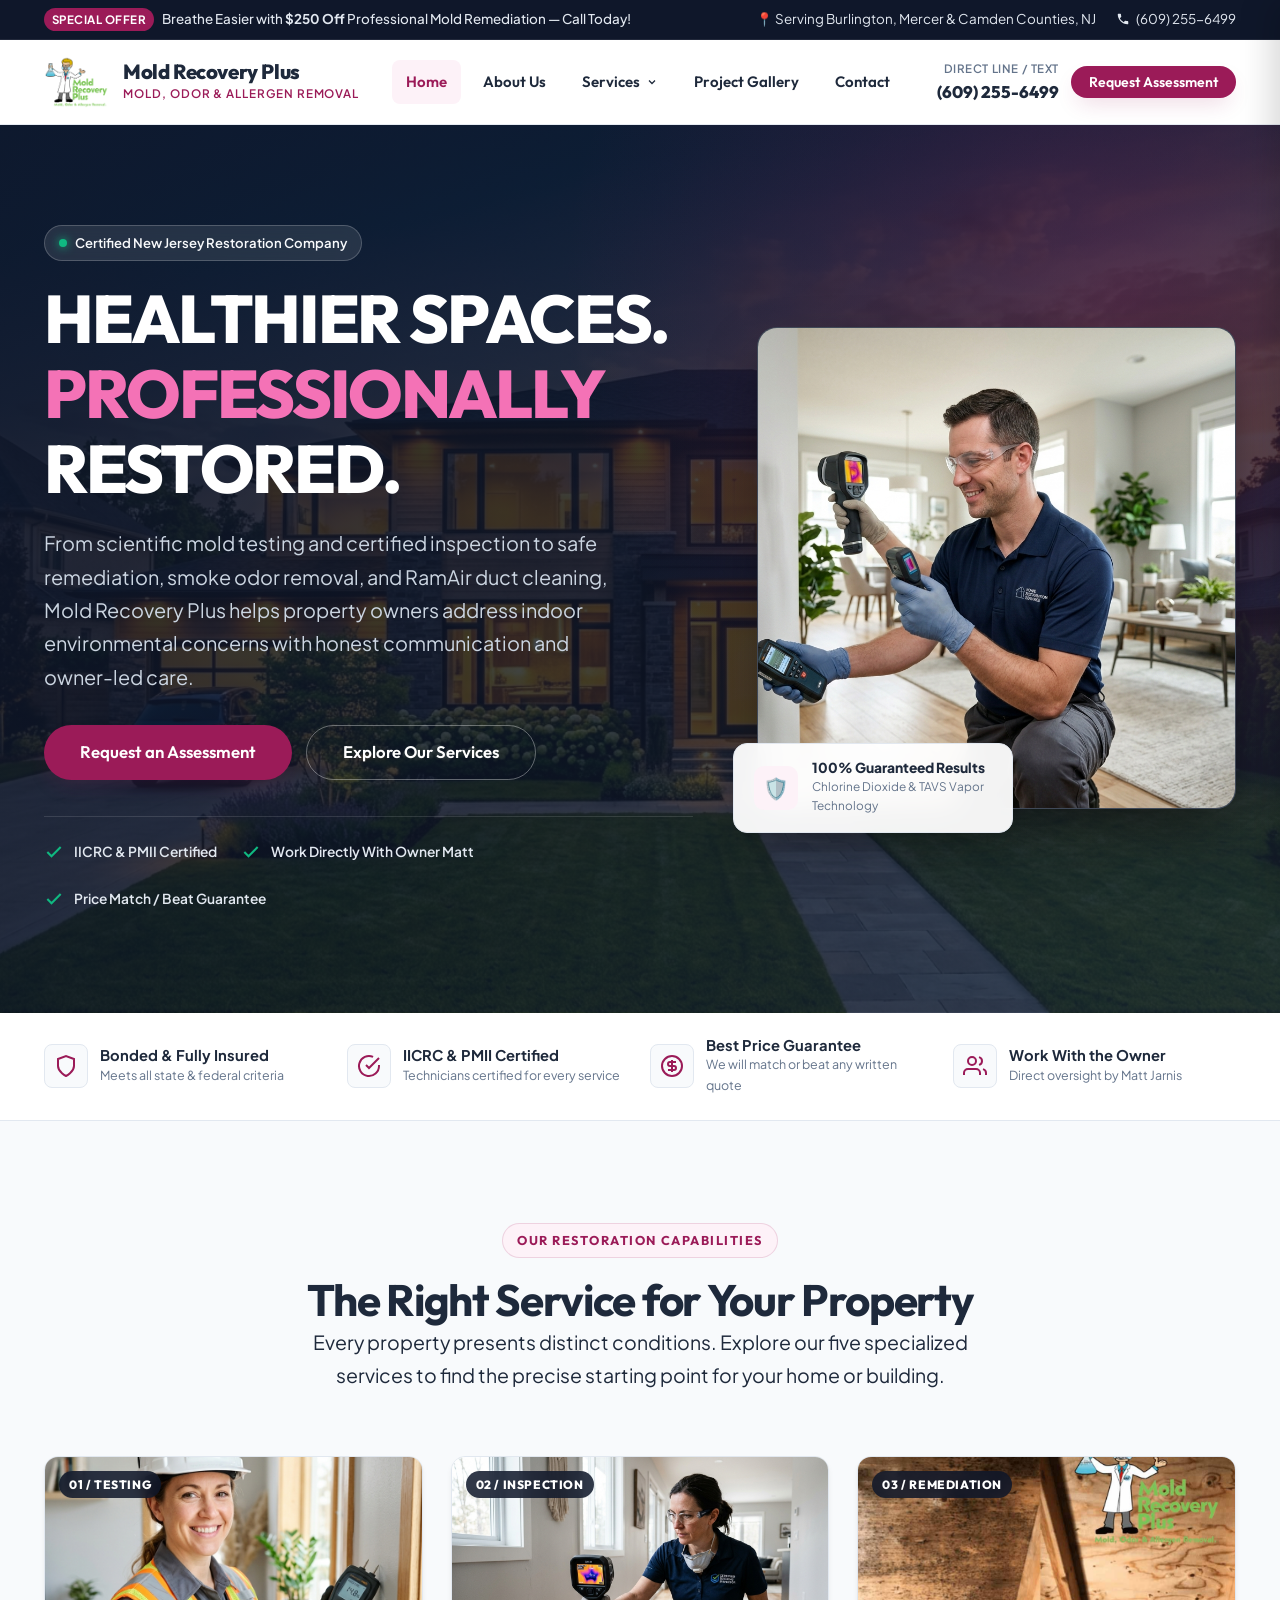
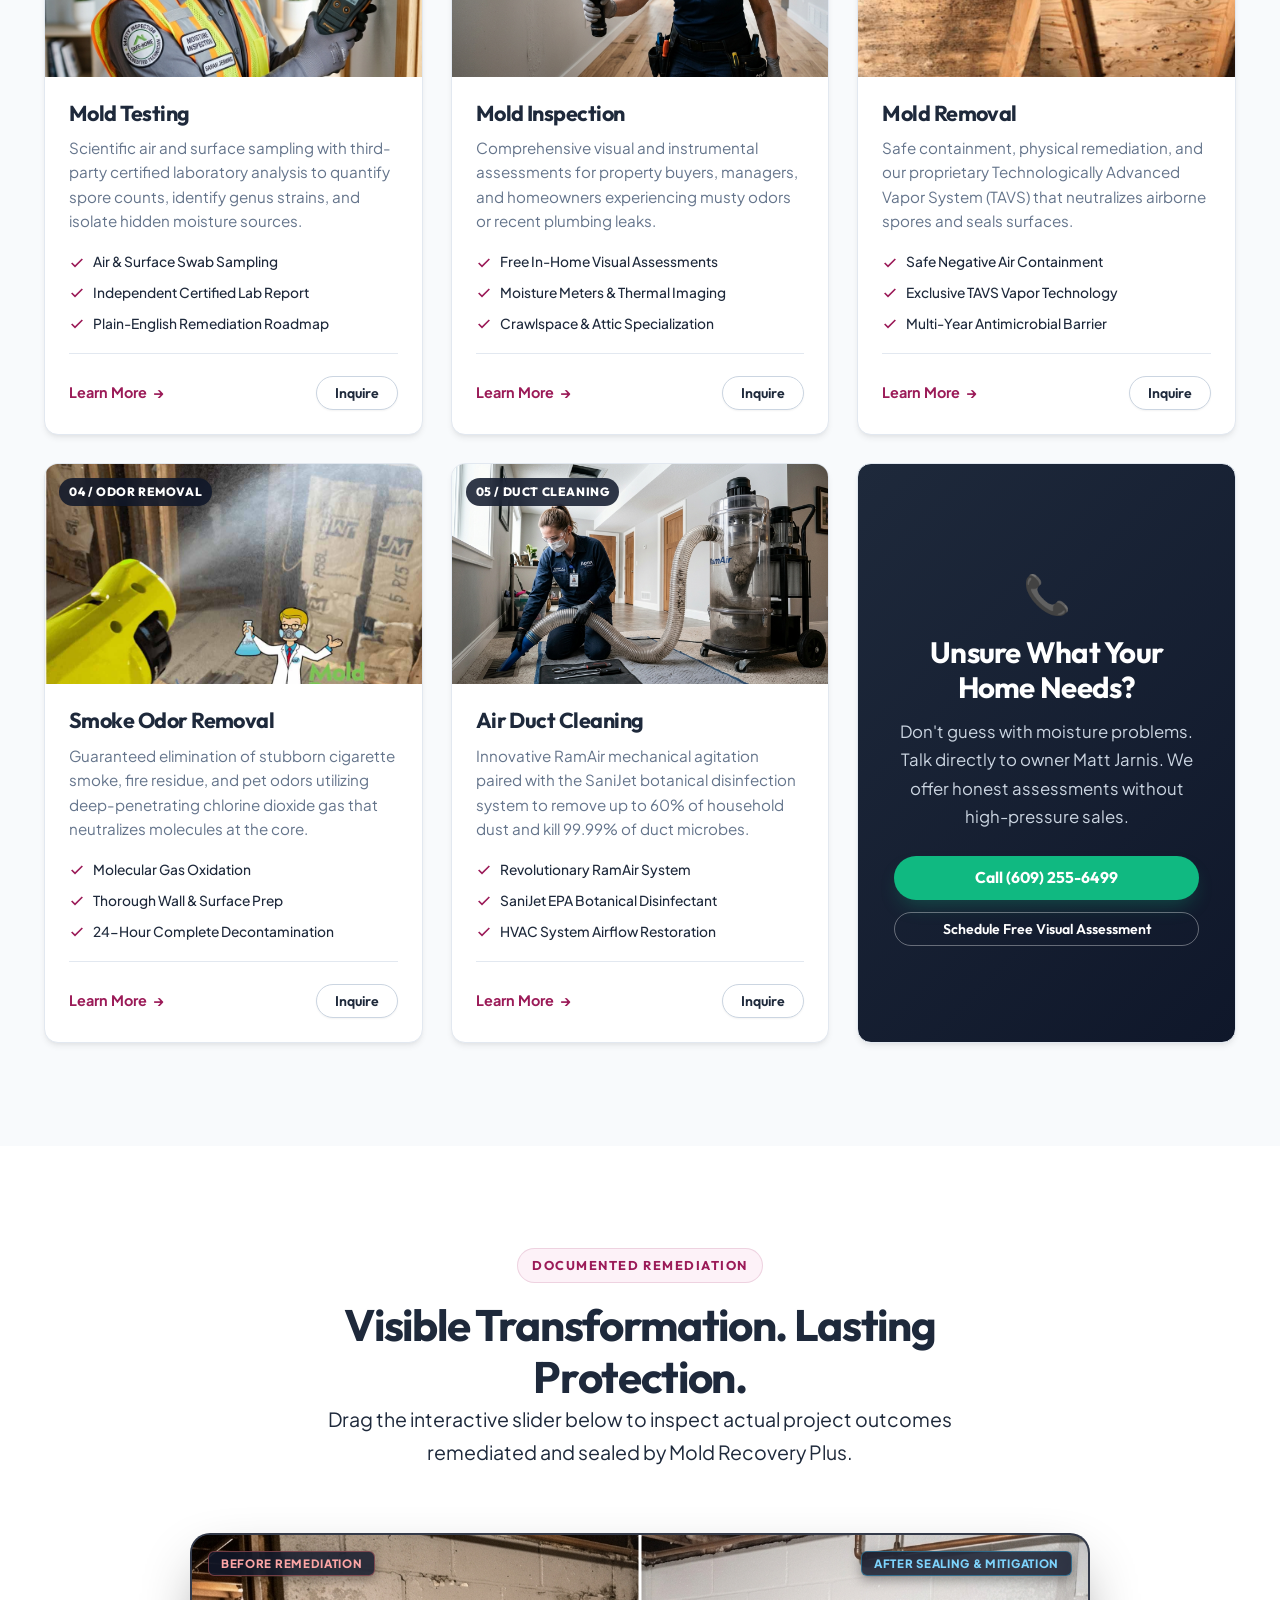
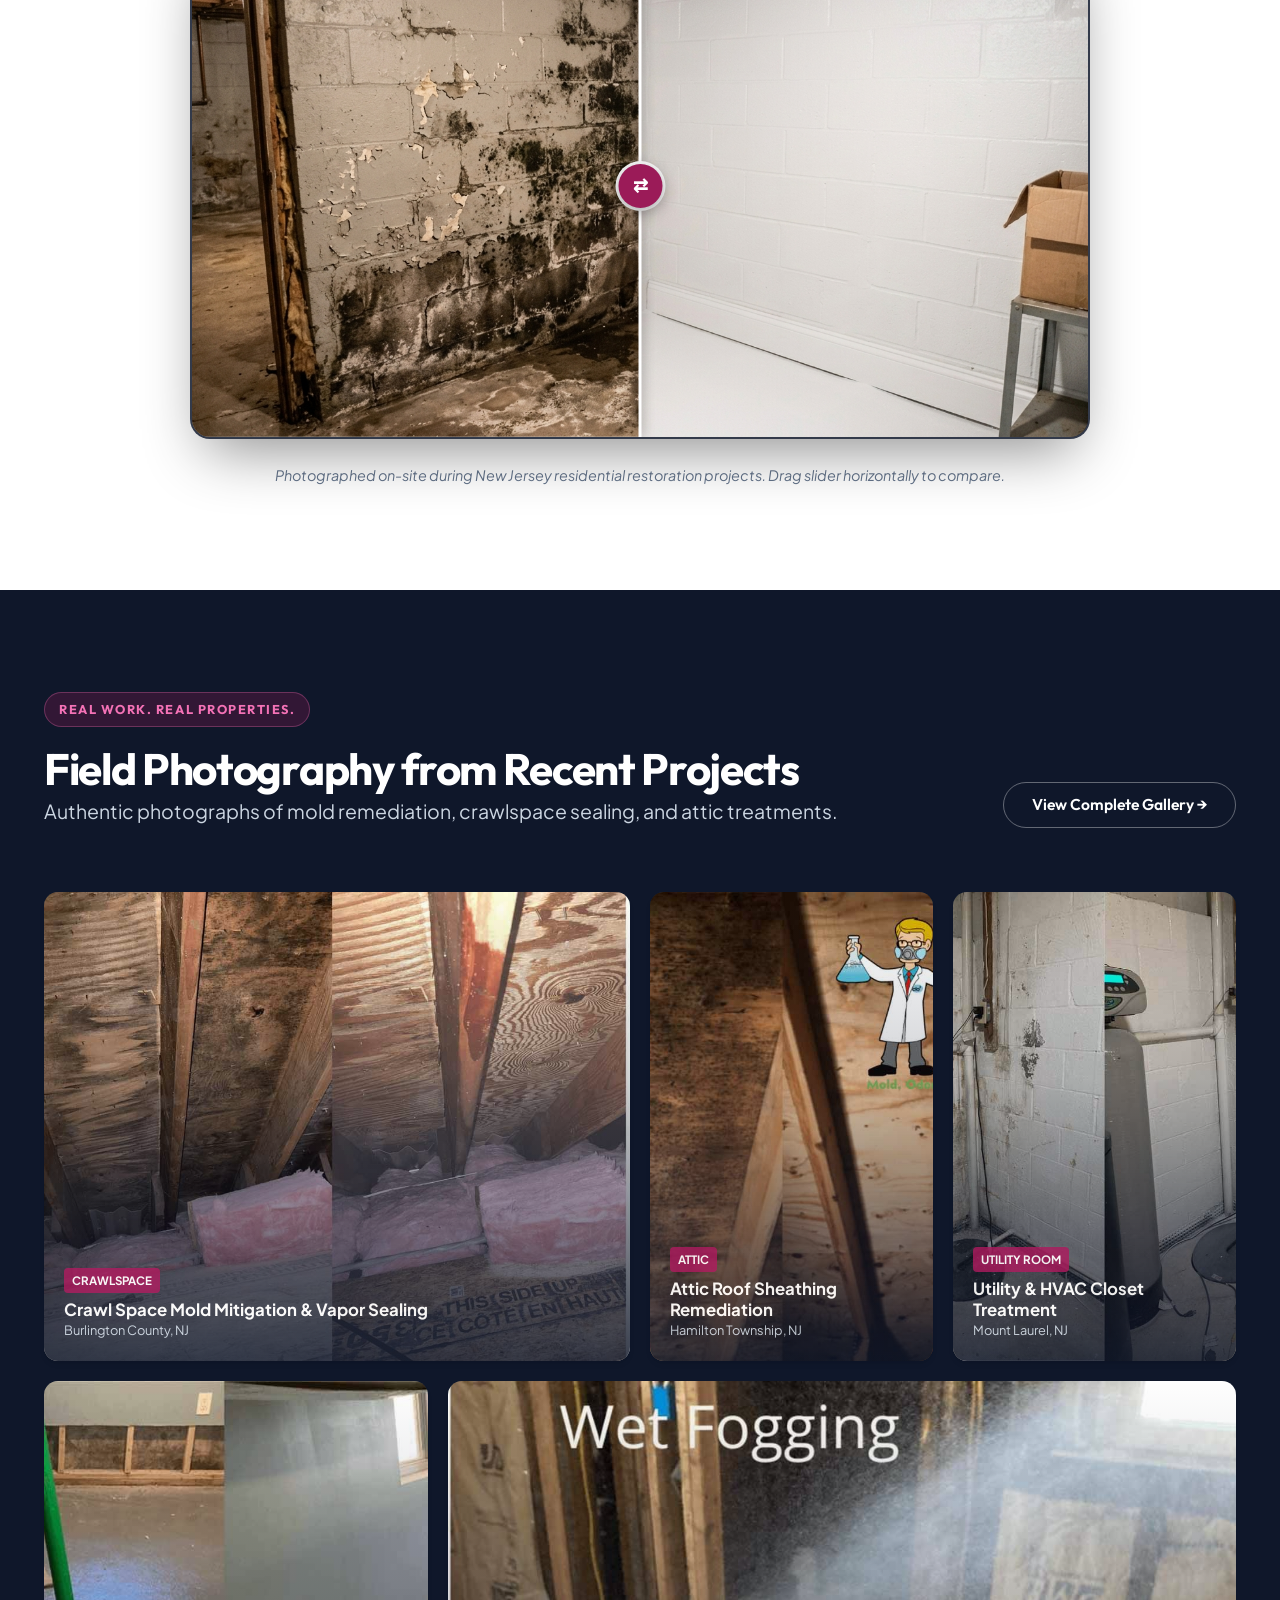
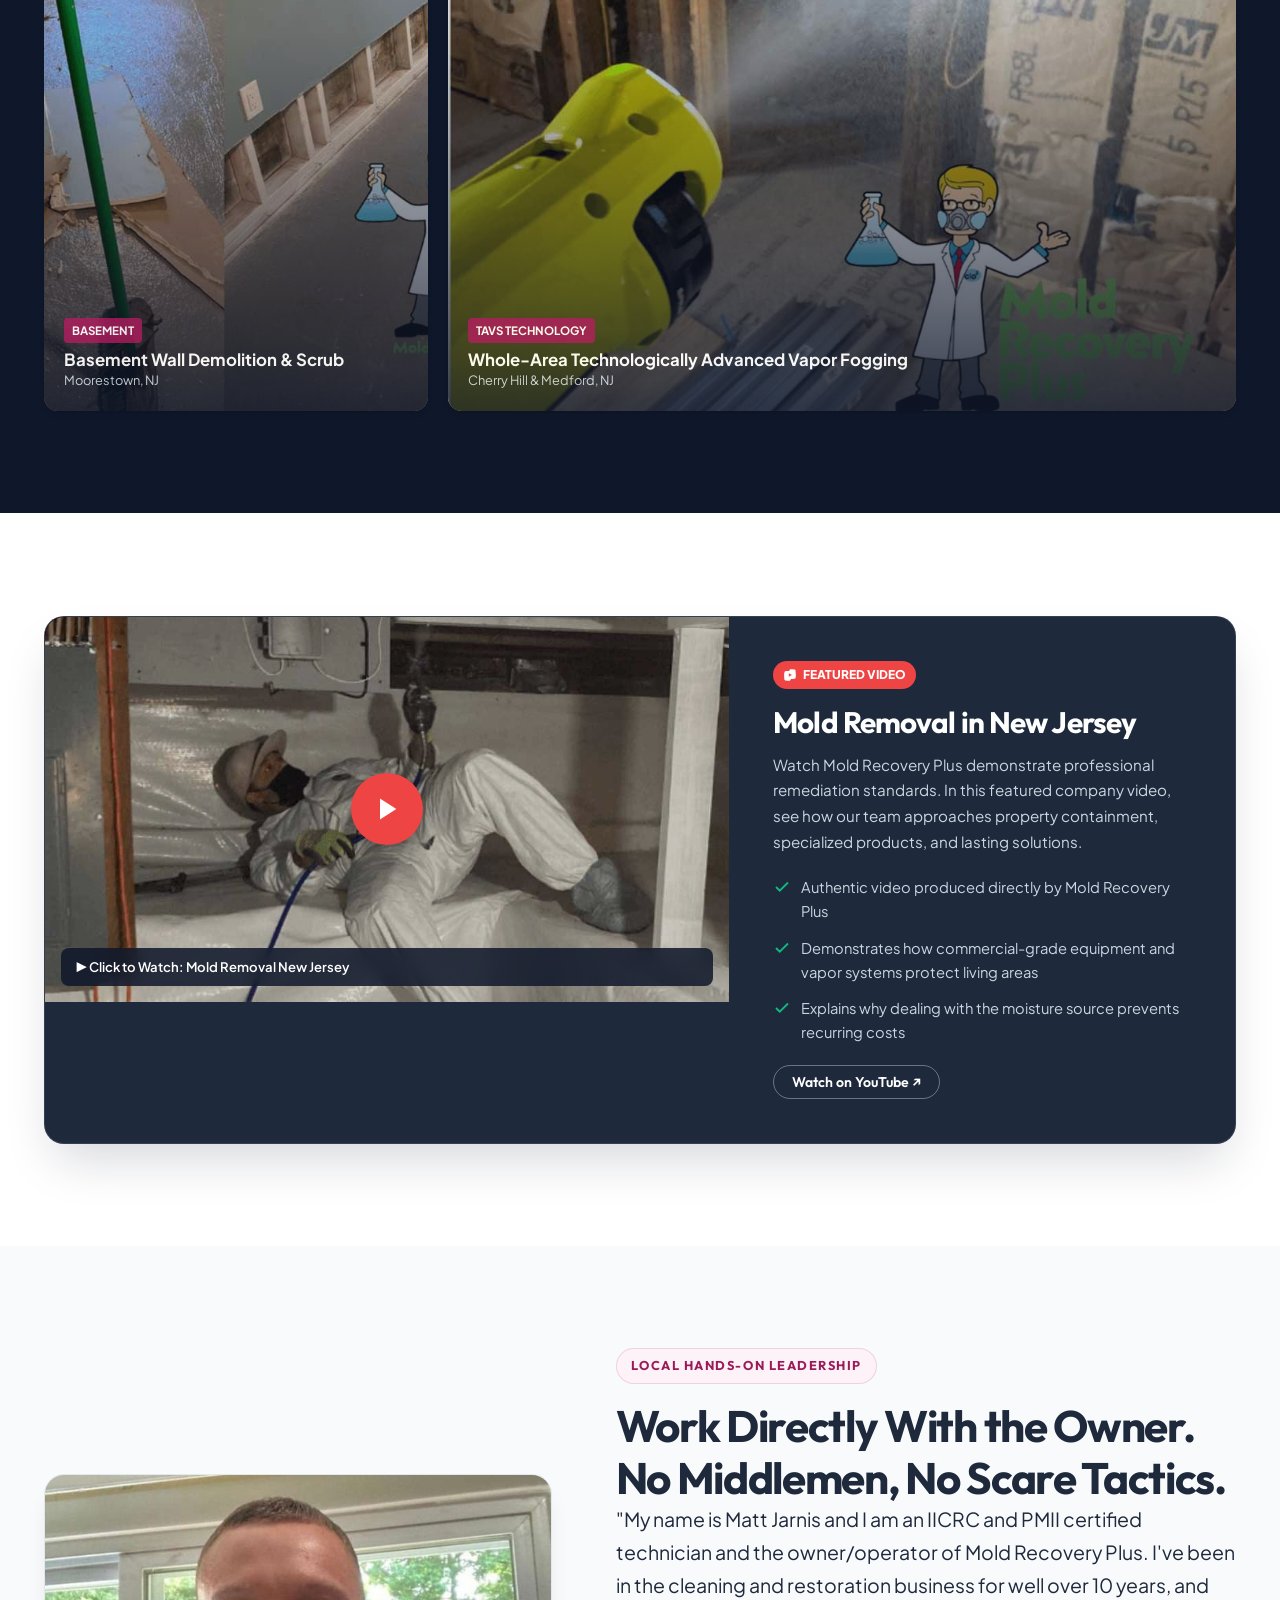
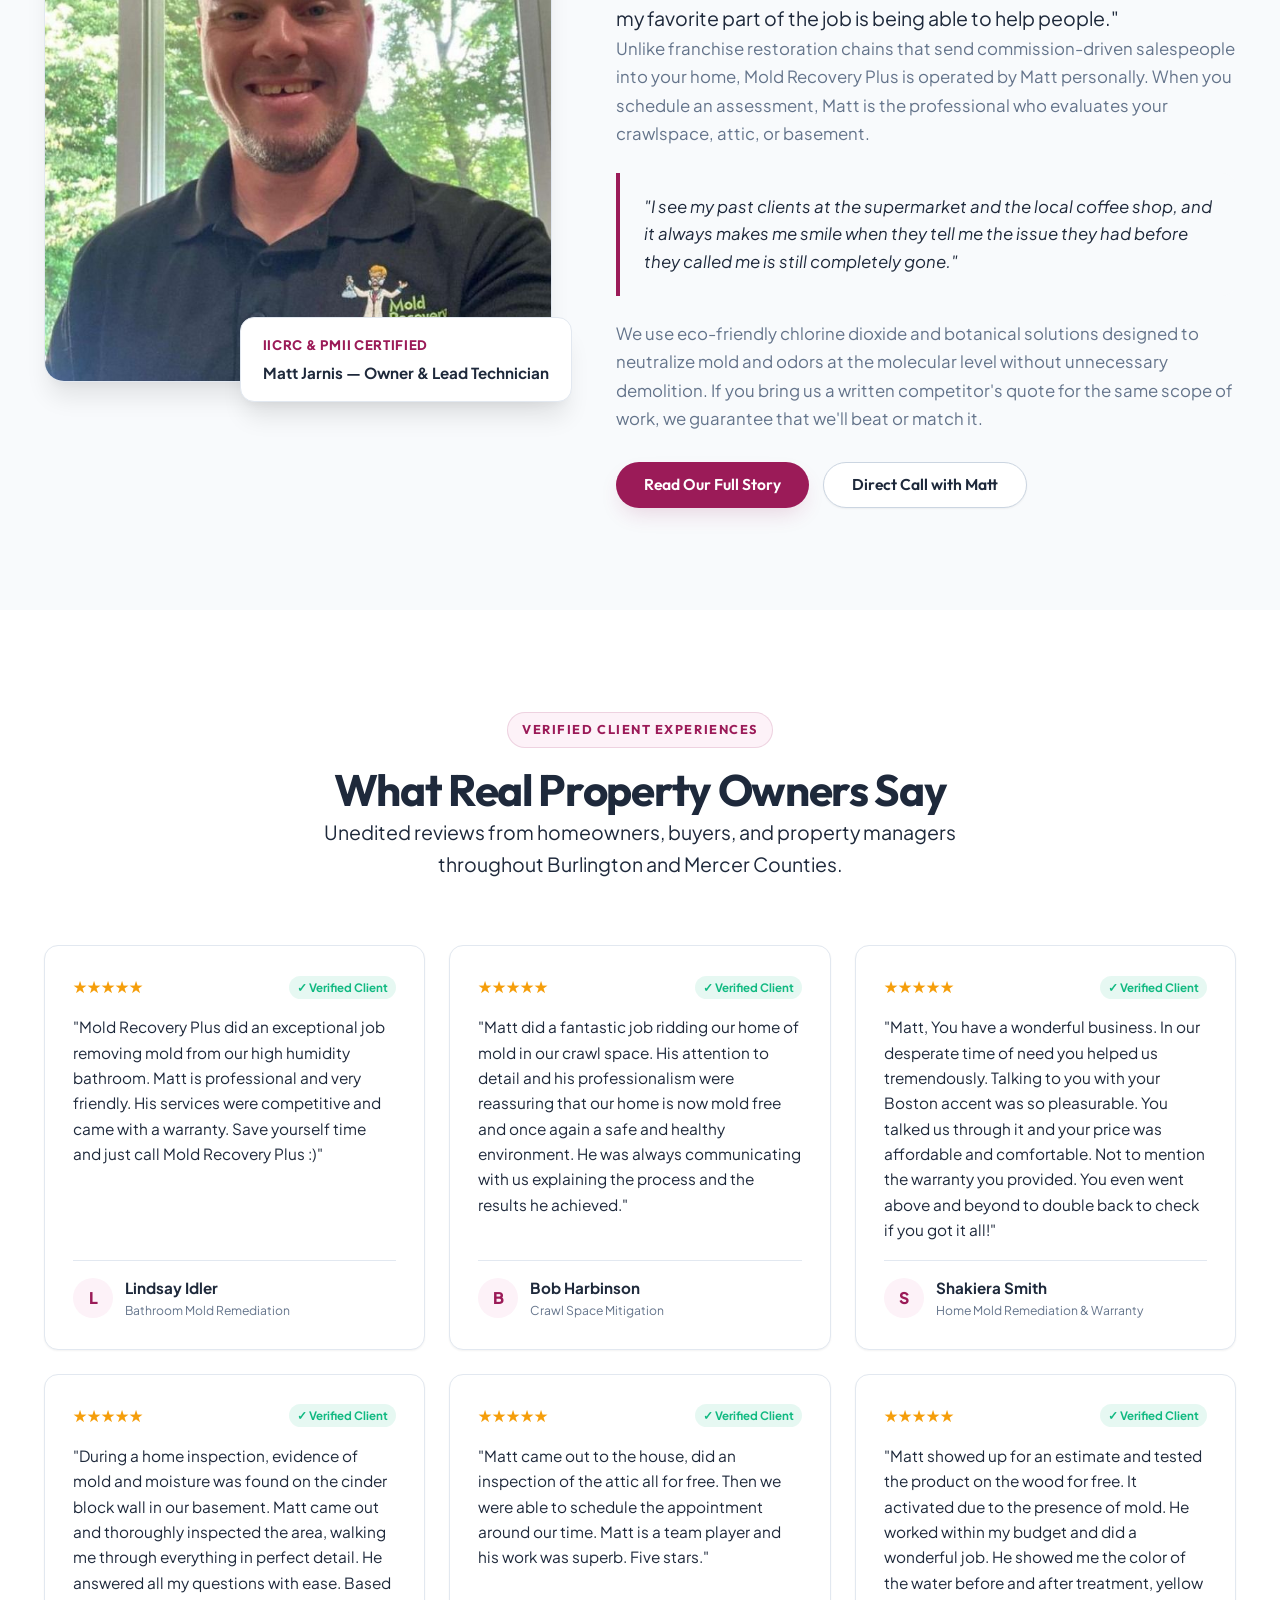
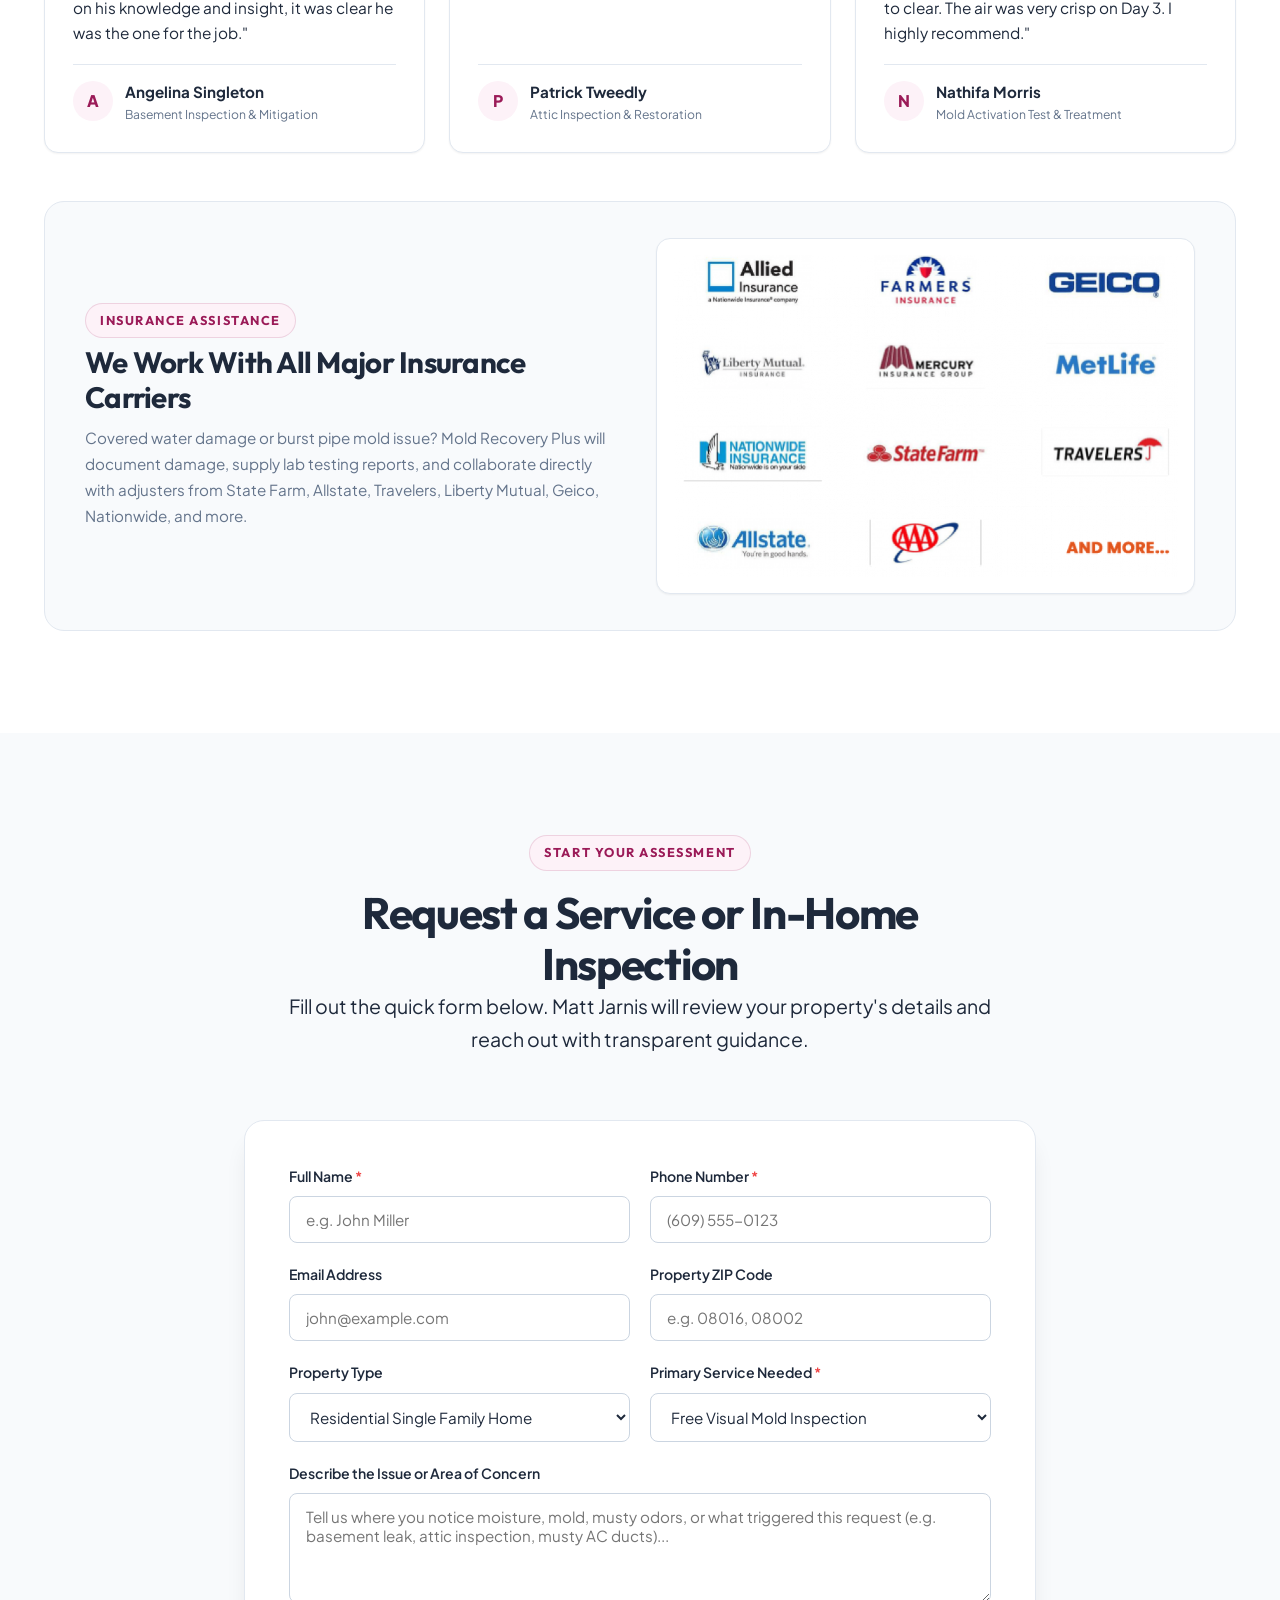
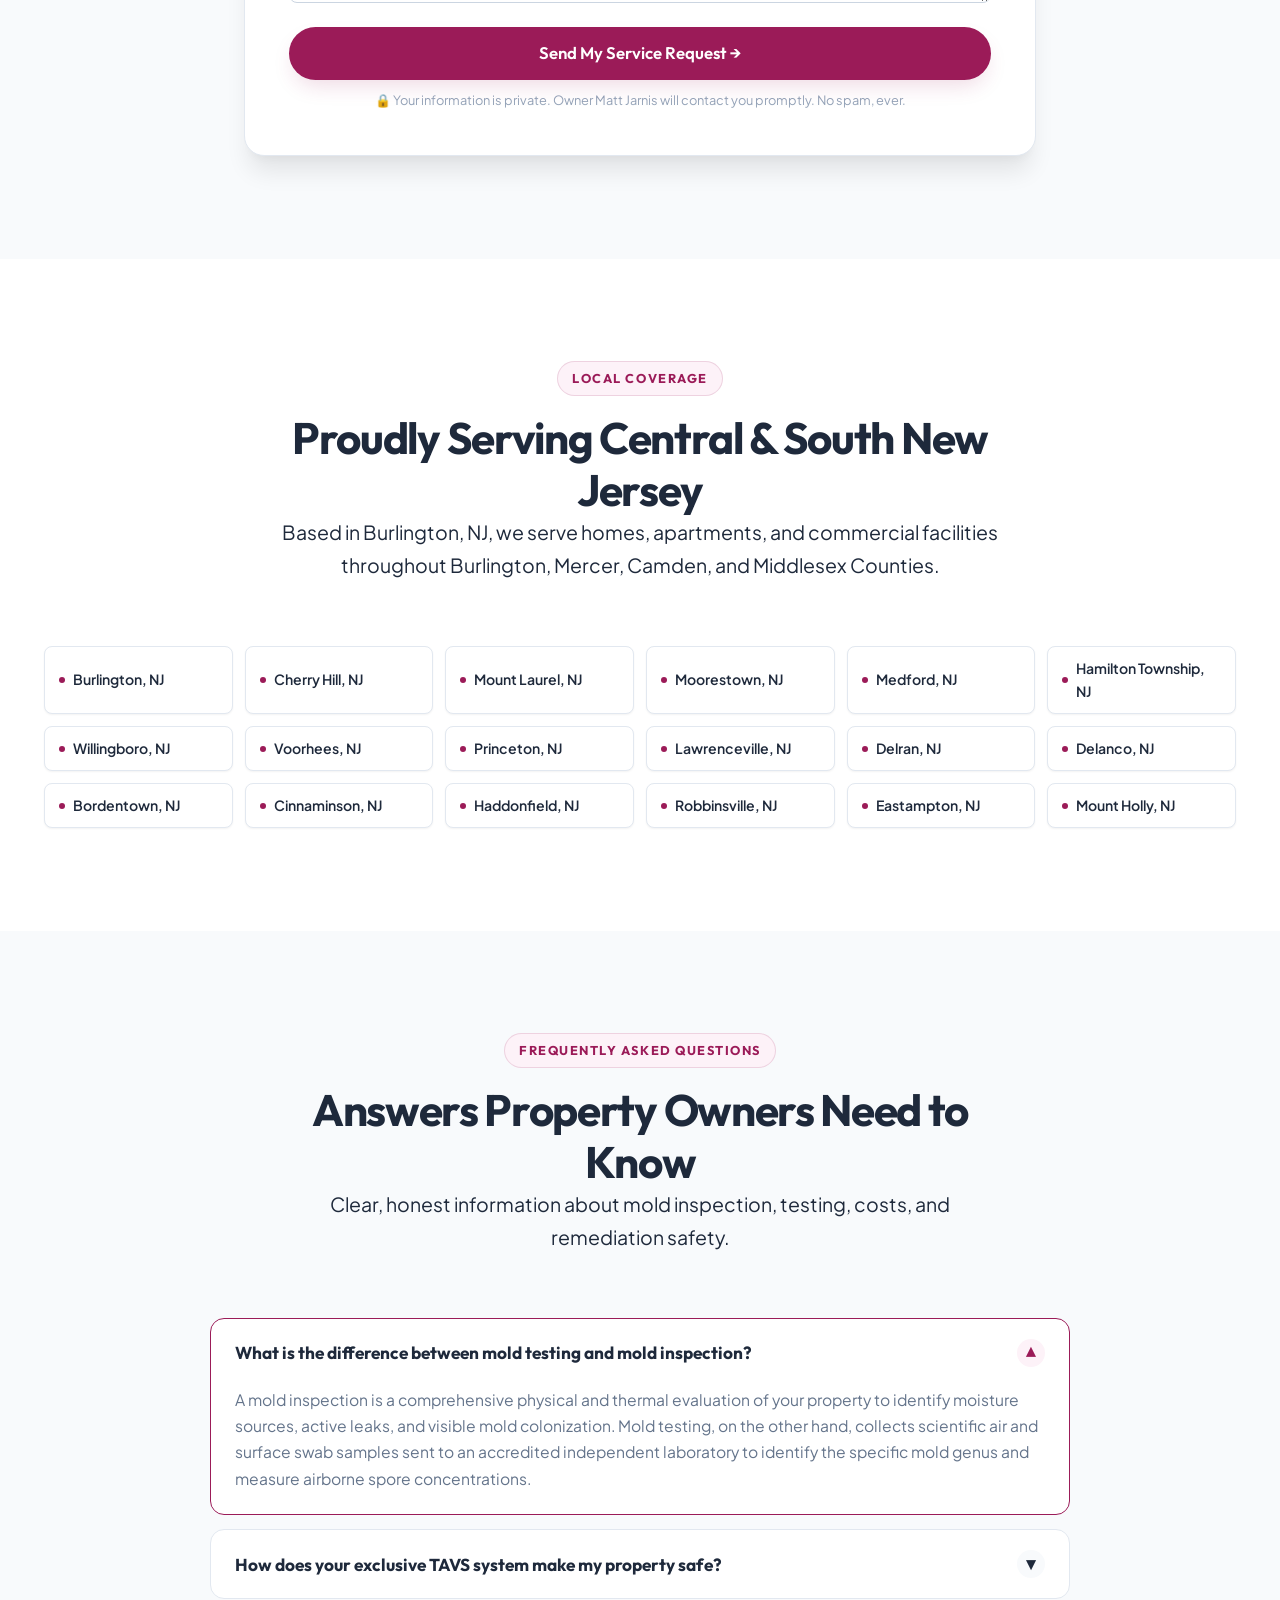
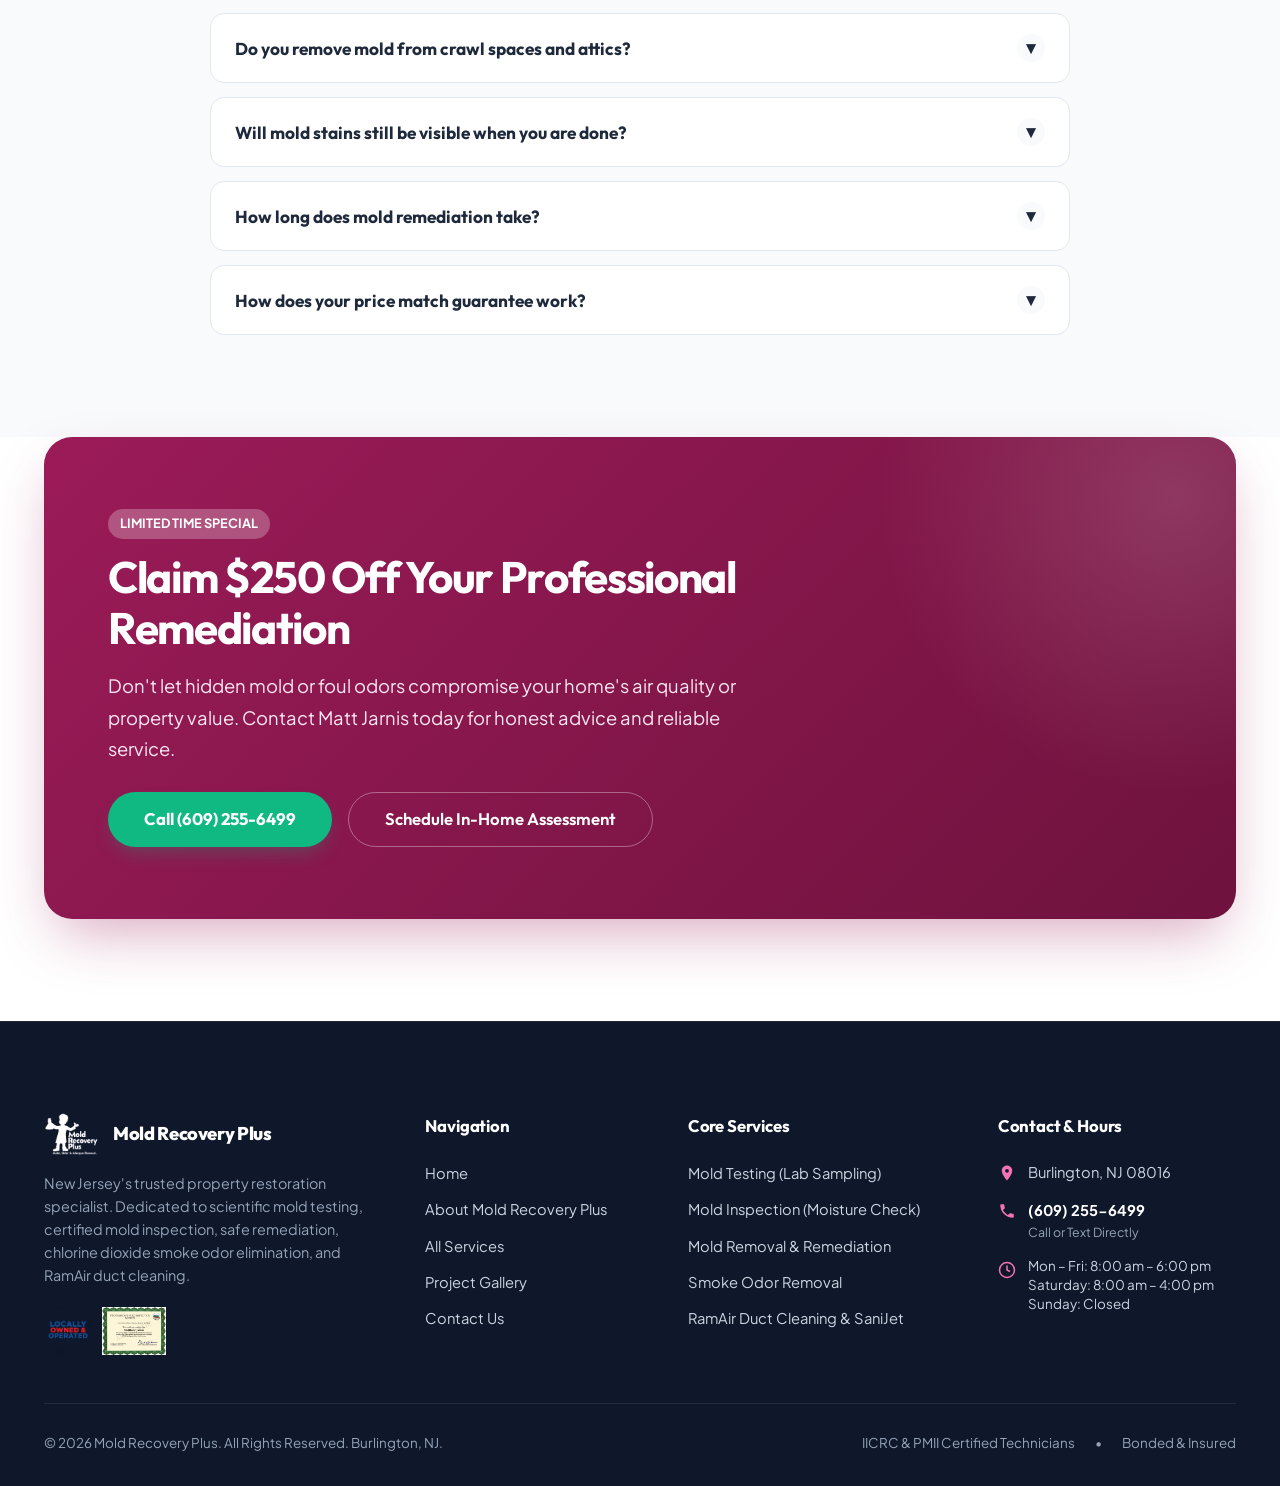
==== commit b0d5cd44: "Fix before/after slider: matching remediation images, remove stretched oval badge CSS, improve drag " ====
--- a/index.html
+++ b/index.html
@@ -437,14 +437,14 @@
         <p class="lead">Drag the interactive slider below to inspect actual project outcomes remediated and sealed by Mold Recovery Plus.</p>
       </div>
 
-      <div class="ba-slider-container" style="max-width: 900px; margin: 0 auto;" aria-label="Interactive before and after comparison of remediation">
+      <div class="ba-slider-container" style="max-width: 900px; margin: 0 auto;" aria-label="Interactive before and after comparison of mold remediation" role="region">
         <div class="ba-image-after">
-          <img src="assets/images/basement-wall-clean.jpg" alt="After: Clean, remediated and antimicrobially sealed block foundation wall">
+          <img src="assets/images/remediation-after.jpg" alt="After Mold Remediation: Clean, sanitized, and sealed basement foundation wall with white antimicrobial encapsulation">
         </div>
         <div class="ba-image-before">
-          <img src="assets/images/basement-wall-removal.jpg" alt="Before: Heavy moisture damage and visible black mold colonization on block wall">
-        </div>
-        <div class="ba-handle">
+          <img src="assets/images/remediation-before.jpg" alt="Before Mold Remediation: Heavy black mold colonization and water damage on basement wall">
+        </div>
+        <div class="ba-handle" tabindex="0" role="slider" aria-label="Remediation comparison slider" aria-valuenow="50" aria-valuemin="0" aria-valuemax="100">
           <div class="ba-handle-button" aria-hidden="true">⇄</div>
         </div>
         <span class="ba-badge before">Before Remediation</span>
--- a/css/styles.css
+++ b/css/styles.css
@@ -1178,7 +1178,8 @@
   position: relative;
   width: 100%;
   max-width: 920px;
-  height: 520px;
+  aspect-ratio: 16 / 9;
+  height: auto;
   margin: 0 auto;
   overflow: hidden;
   border-radius: var(--radius-lg);
@@ -1189,24 +1190,6 @@
   touch-action: none;
   cursor: ew-resize;
   background: #0F172A;
-}
-
-@media (max-width: 991px) {
-  .ba-slider-container {
-    height: 440px;
-  }
-}
-
-@media (max-width: 768px) {
-  .ba-slider-container {
-    height: 360px;
-  }
-}
-
-@media (max-width: 480px) {
-  .ba-slider-container {
-    height: 280px;
-  }
 }
 
 /* Base image (AFTER) */
@@ -1264,25 +1247,19 @@
   top: 0;
   bottom: 0;
   left: 50%;
-  width: 4px;
+  width: 3px;
   background: #FFFFFF;
   z-index: 10;
   transform: translateX(-50%);
   cursor: ew-resize;
-  box-shadow: 0 0 16px rgba(0, 0, 0, 0.7);
+  box-shadow: 0 0 12px rgba(0, 0, 0, 0.6);
   pointer-events: auto;
   transition: none;
-}
-
-.ba-handle::before,
-.ba-handle::after {
-  content: '';
-  position: absolute;
-  left: 50%;
-  transform: translateX(-50%);
-  width: 2px;
-  height: 100%;
-  background: rgba(255, 255, 255, 0.9);
+  outline: none;
+}
+
+.ba-handle:focus-visible {
+  box-shadow: 0 0 0 3px var(--color-brand-teal), 0 0 14px rgba(0, 0, 0, 0.7);
 }
 
 .ba-handle-button {
@@ -1290,54 +1267,63 @@
   top: 50%;
   left: 50%;
   transform: translate(-50%, -50%);
-  width: 50px;
-  height: 50px;
-  background: #FFFFFF;
-  color: #0F172A;
+  width: 44px;
+  height: 44px;
+  background: var(--color-brand-primary, #9B1B58);
+  color: #FFFFFF;
   border-radius: 50%;
   display: flex;
   align-items: center;
   justify-content: center;
   font-weight: 800;
-  font-size: 1.2rem;
-  box-shadow: 0 6px 20px rgba(0, 0, 0, 0.45);
-  border: 3px solid var(--color-brand-primary, #0284C7);
+  font-size: 1.1rem;
+  box-shadow: 0 4px 16px rgba(0, 0, 0, 0.4), 0 0 0 3px #FFFFFF;
   pointer-events: none;
   transition: transform 0.15s ease, box-shadow 0.15s ease;
 }
 
-.ba-slider-container:hover .ba-handle-button {
-  transform: translate(-50%, -50%) scale(1.1);
-  box-shadow: 0 8px 26px rgba(2, 132, 199, 0.55);
-}
-
-/* Before / After status badges */
+.ba-slider-container:hover .ba-handle-button,
+.ba-slider-container:active .ba-handle-button {
+  transform: translate(-50%, -50%) scale(1.08);
+  box-shadow: 0 6px 20px rgba(155, 27, 88, 0.5), 0 0 0 4px #FFFFFF;
+}
+
+/* Compact status badges (Non-oval, non-stretching) */
 .ba-badge {
   position: absolute;
-  top: 20px;
+  top: 16px;
+  bottom: auto;
   z-index: 5;
-  padding: 8px 16px;
-  border-radius: var(--radius-full);
-  font-size: 0.76rem;
+  padding: 5px 12px;
+  border-radius: 6px;
+  font-size: 0.72rem;
   font-weight: 800;
   letter-spacing: 0.06em;
   text-transform: uppercase;
   pointer-events: none;
-  box-shadow: 0 4px 14px rgba(0, 0, 0, 0.35);
-  backdrop-filter: blur(8px);
+  display: inline-block;
+  line-height: 1.2;
+  width: auto;
+  height: auto;
+  white-space: nowrap;
+  backdrop-filter: blur(10px);
+  -webkit-backdrop-filter: blur(10px);
+  box-shadow: 0 4px 12px rgba(0, 0, 0, 0.35);
 }
 
 .ba-badge.before {
-  left: 20px;
-  background: rgba(15, 23, 42, 0.88);
-  color: #F87171;
+  left: 16px;
+  right: auto;
+  background: rgba(15, 23, 42, 0.82);
+  color: #FCA5A5;
   border: 1px solid rgba(248, 113, 113, 0.4);
 }
 
 .ba-badge.after {
-  right: 20px;
-  background: rgba(15, 23, 42, 0.88);
-  color: #38BDF8;
+  right: 16px;
+  left: auto;
+  background: rgba(15, 23, 42, 0.82);
+  color: #7DD3FC;
   border: 1px solid rgba(56, 189, 248, 0.4);
 }
 
@@ -1924,92 +1910,6 @@
   color: #991B1B;
   border: 1px solid #FECACA;
 }
-
-/* ==========================================================================
-   BEFORE & AFTER INTERACTIVE COMPARISON
-   ========================================================================== */
-.ba-slider-container {
-  position: relative;
-  width: 100%;
-  height: 440px;
-  overflow: hidden;
-  border-radius: var(--radius-lg);
-  box-shadow: var(--shadow-xl);
-  user-select: none;
-}
-
-.ba-slider-container img {
-  position: absolute;
-  top: 0;
-  left: 0;
-  width: 100%;
-  height: 100%;
-  object-fit: cover;
-}
-
-.ba-image-after {
-  z-index: 1;
-}
-
-.ba-image-before {
-  z-index: 2;
-  width: 50%;
-  overflow: hidden;
-  border-right: 3px solid #FFFFFF;
-}
-
-.ba-image-before img {
-  width: 100%;
-  max-width: none;
-  width: 100%; /* controlled via JS clipping */
-}
-
-.ba-handle {
-  position: absolute;
-  top: 0;
-  bottom: 0;
-  left: 50%;
-  width: 4px;
-  background: #FFFFFF;
-  z-index: 3;
-  transform: translateX(-50%);
-  cursor: ew-resize;
-}
-
-.ba-handle-button {
-  position: absolute;
-  top: 50%;
-  left: 50%;
-  transform: translate(-50%, -50%);
-  width: 44px;
-  height: 44px;
-  border-radius: 50%;
-  background: var(--color-brand-primary);
-  color: #FFFFFF;
-  display: flex;
-  align-items: center;
-  justify-content: center;
-  box-shadow: var(--shadow-lg);
-  font-size: 1.1rem;
-}
-
-.ba-badge {
-  position: absolute;
-  bottom: 20px;
-  z-index: 4;
-  background: rgba(15, 23, 42, 0.85);
-  color: #FFFFFF;
-  padding: 6px 14px;
-  border-radius: var(--radius-full);
-  font-size: 0.78rem;
-  font-weight: 700;
-  text-transform: uppercase;
-  letter-spacing: 0.05em;
-  backdrop-filter: blur(4px);
-}
-
-.ba-badge.before { left: 20px; }
-.ba-badge.after { right: 20px; }
 
 /* ==========================================================================
    GALLERY PAGE FILTERS & LIGHTBOX
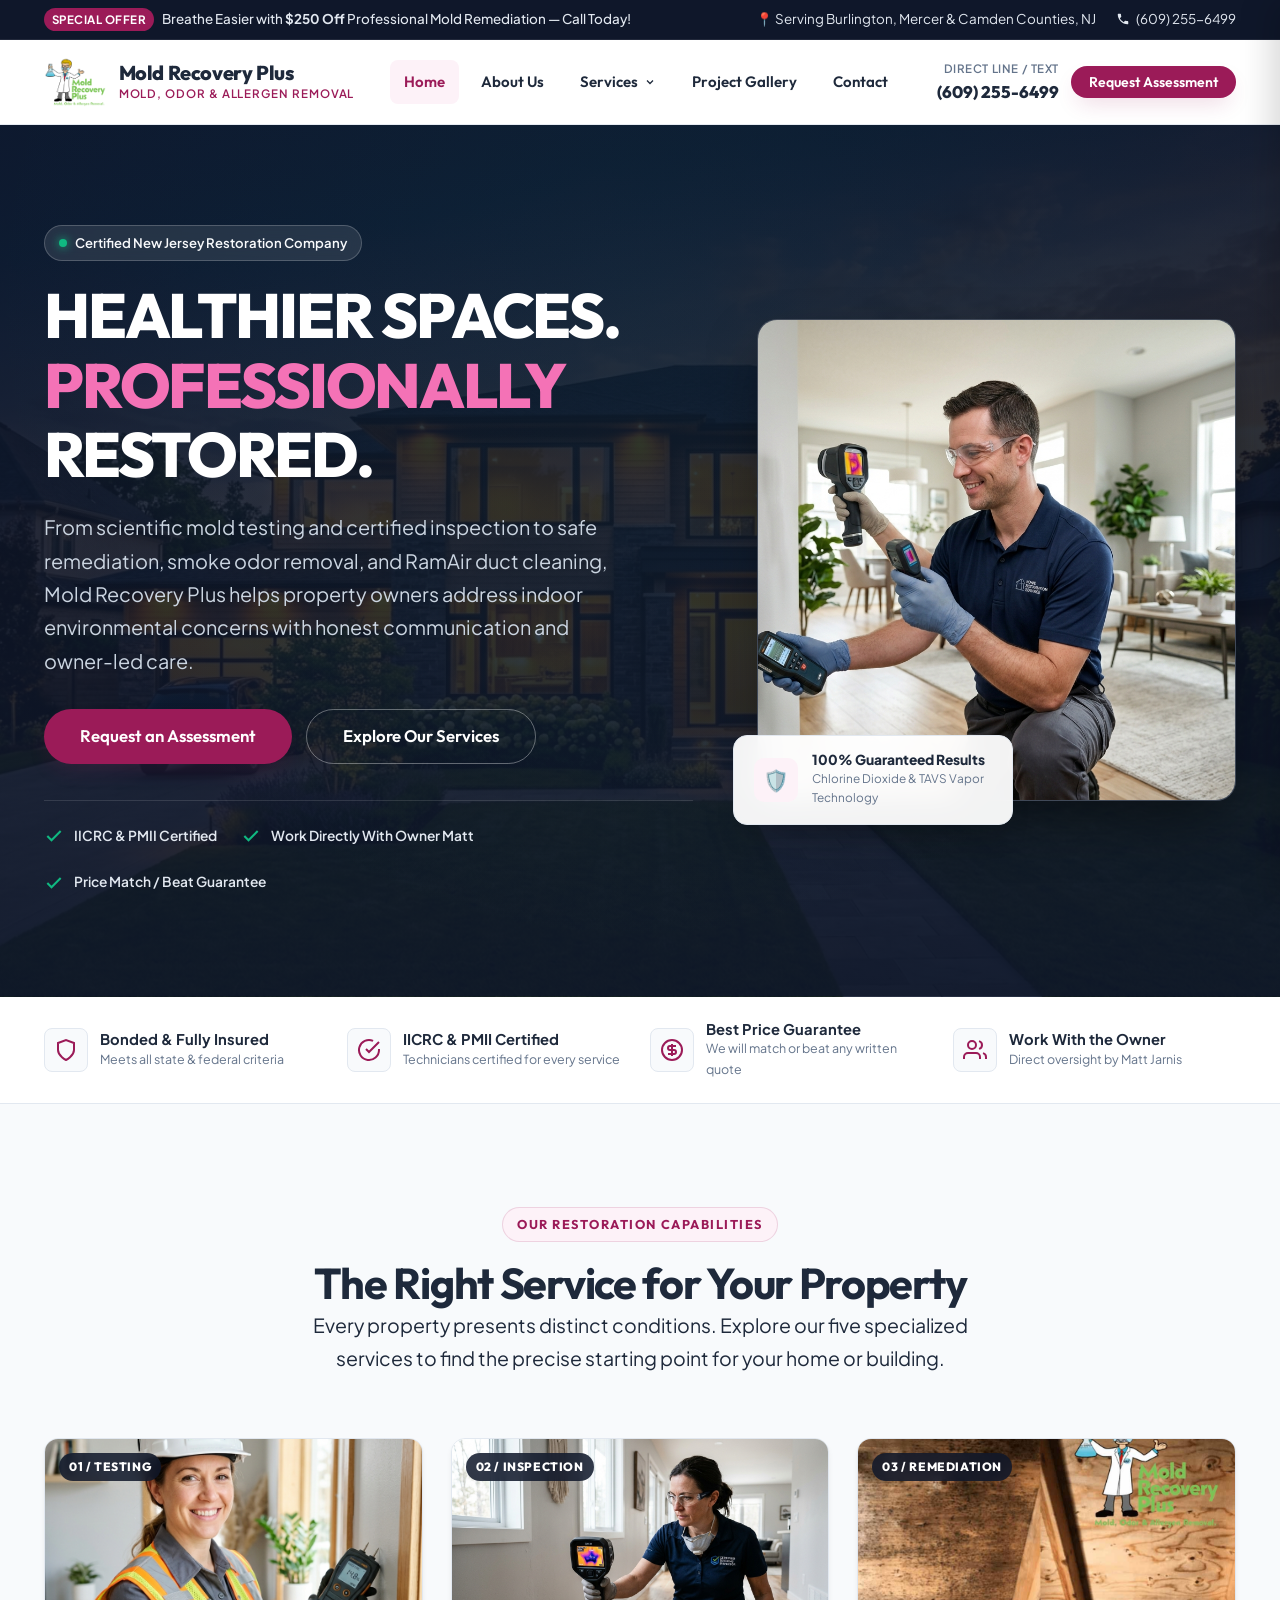
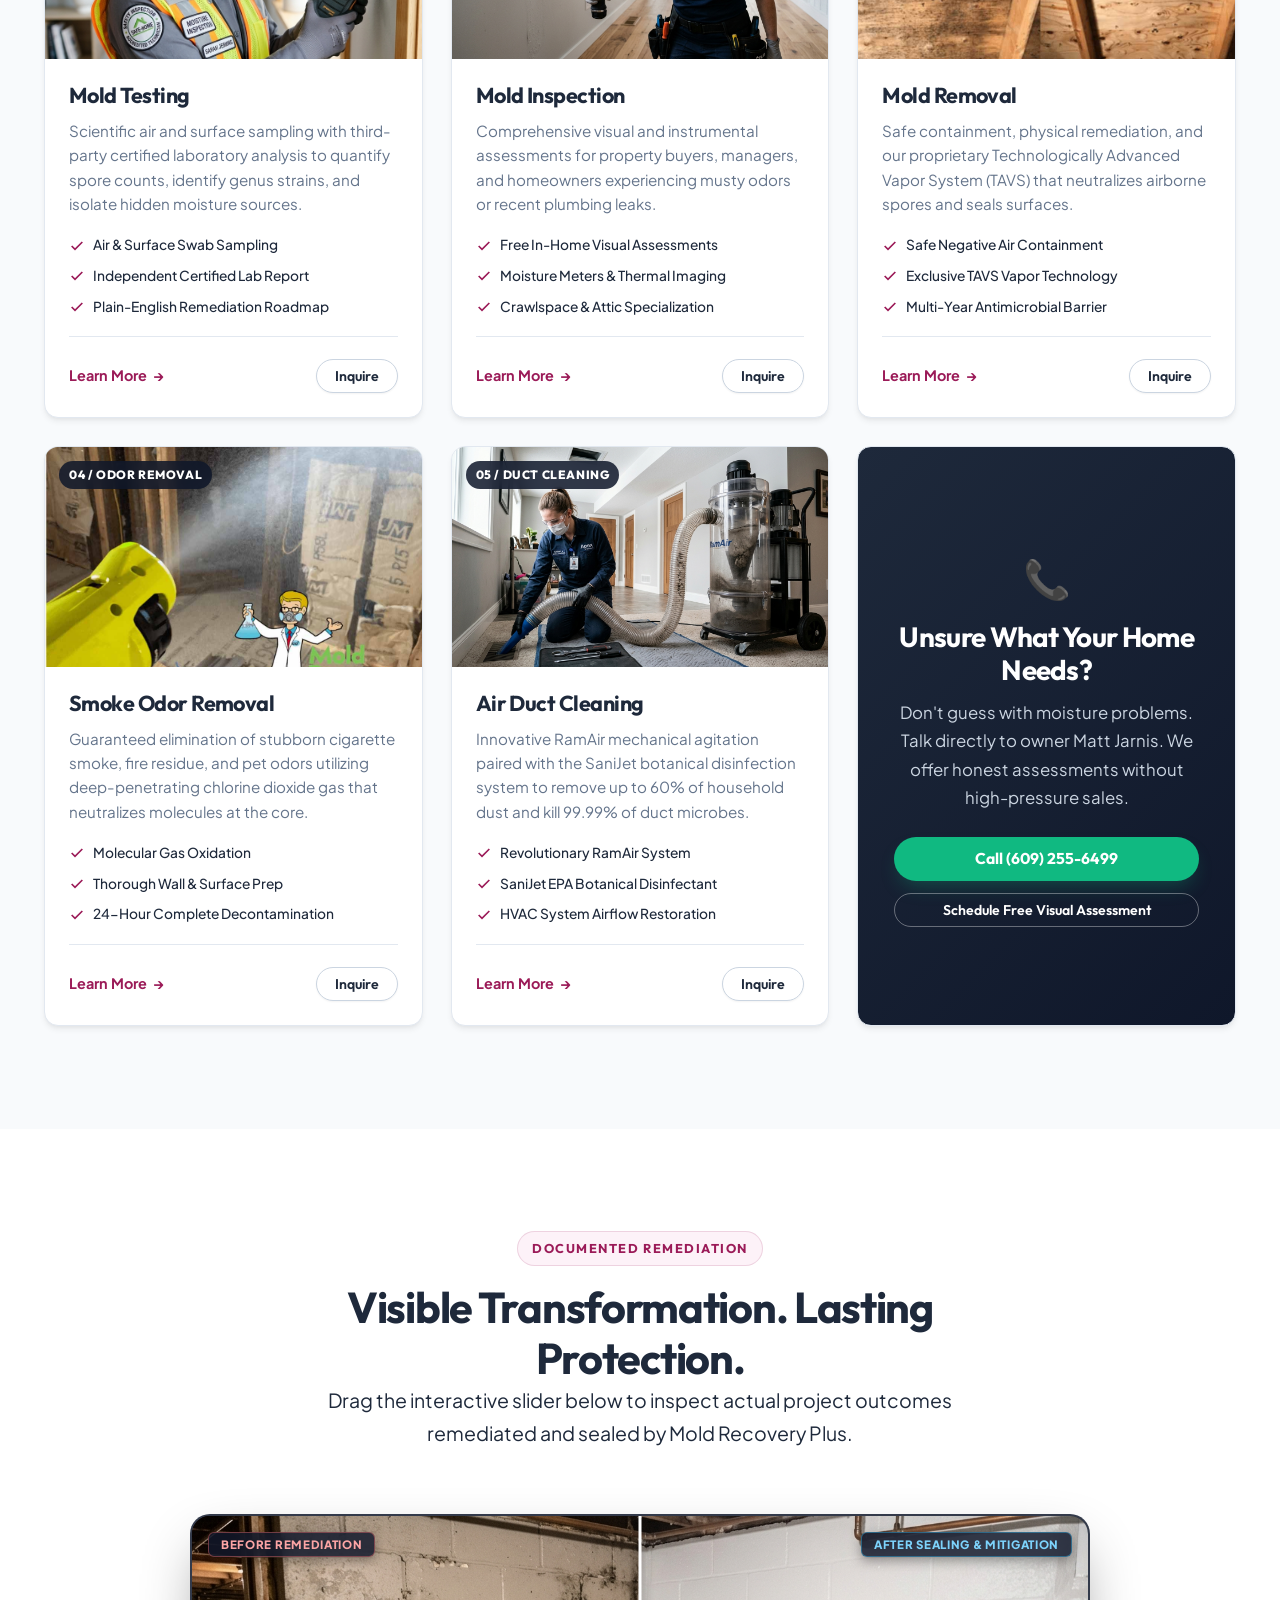
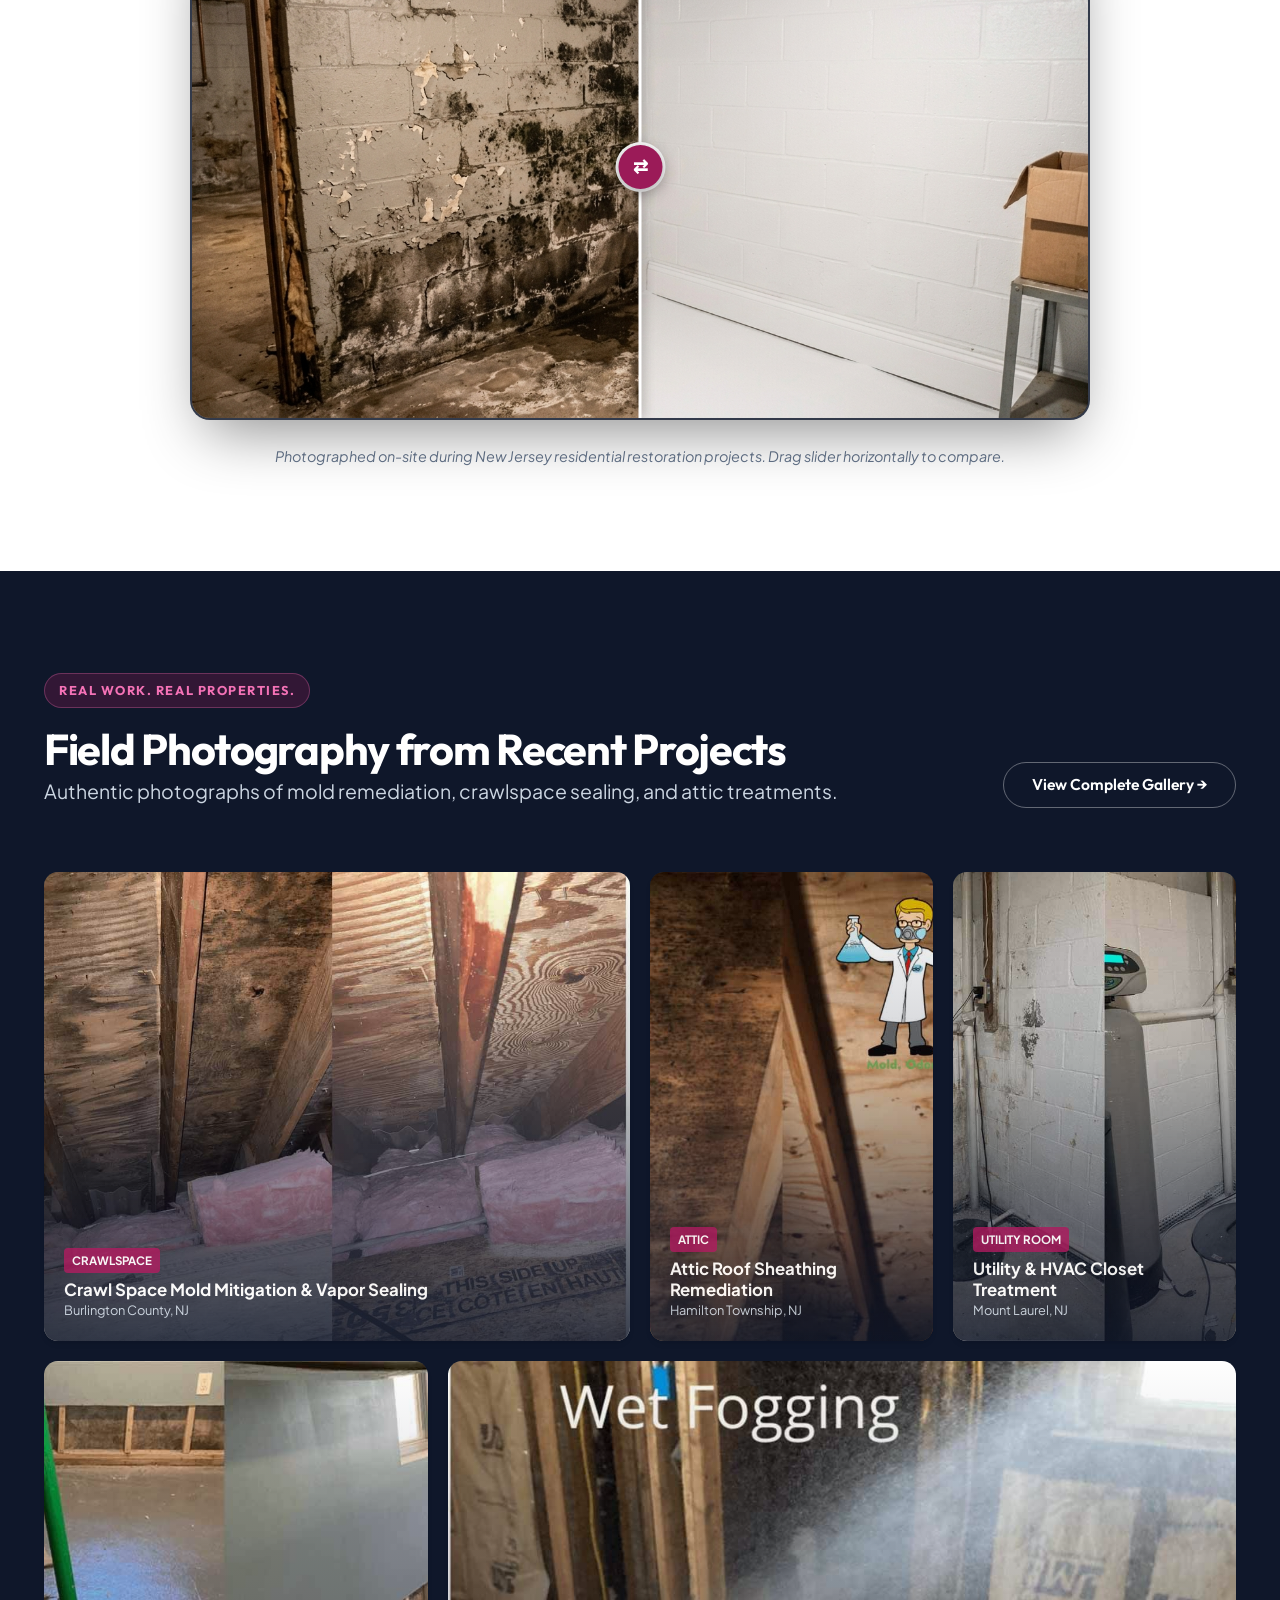
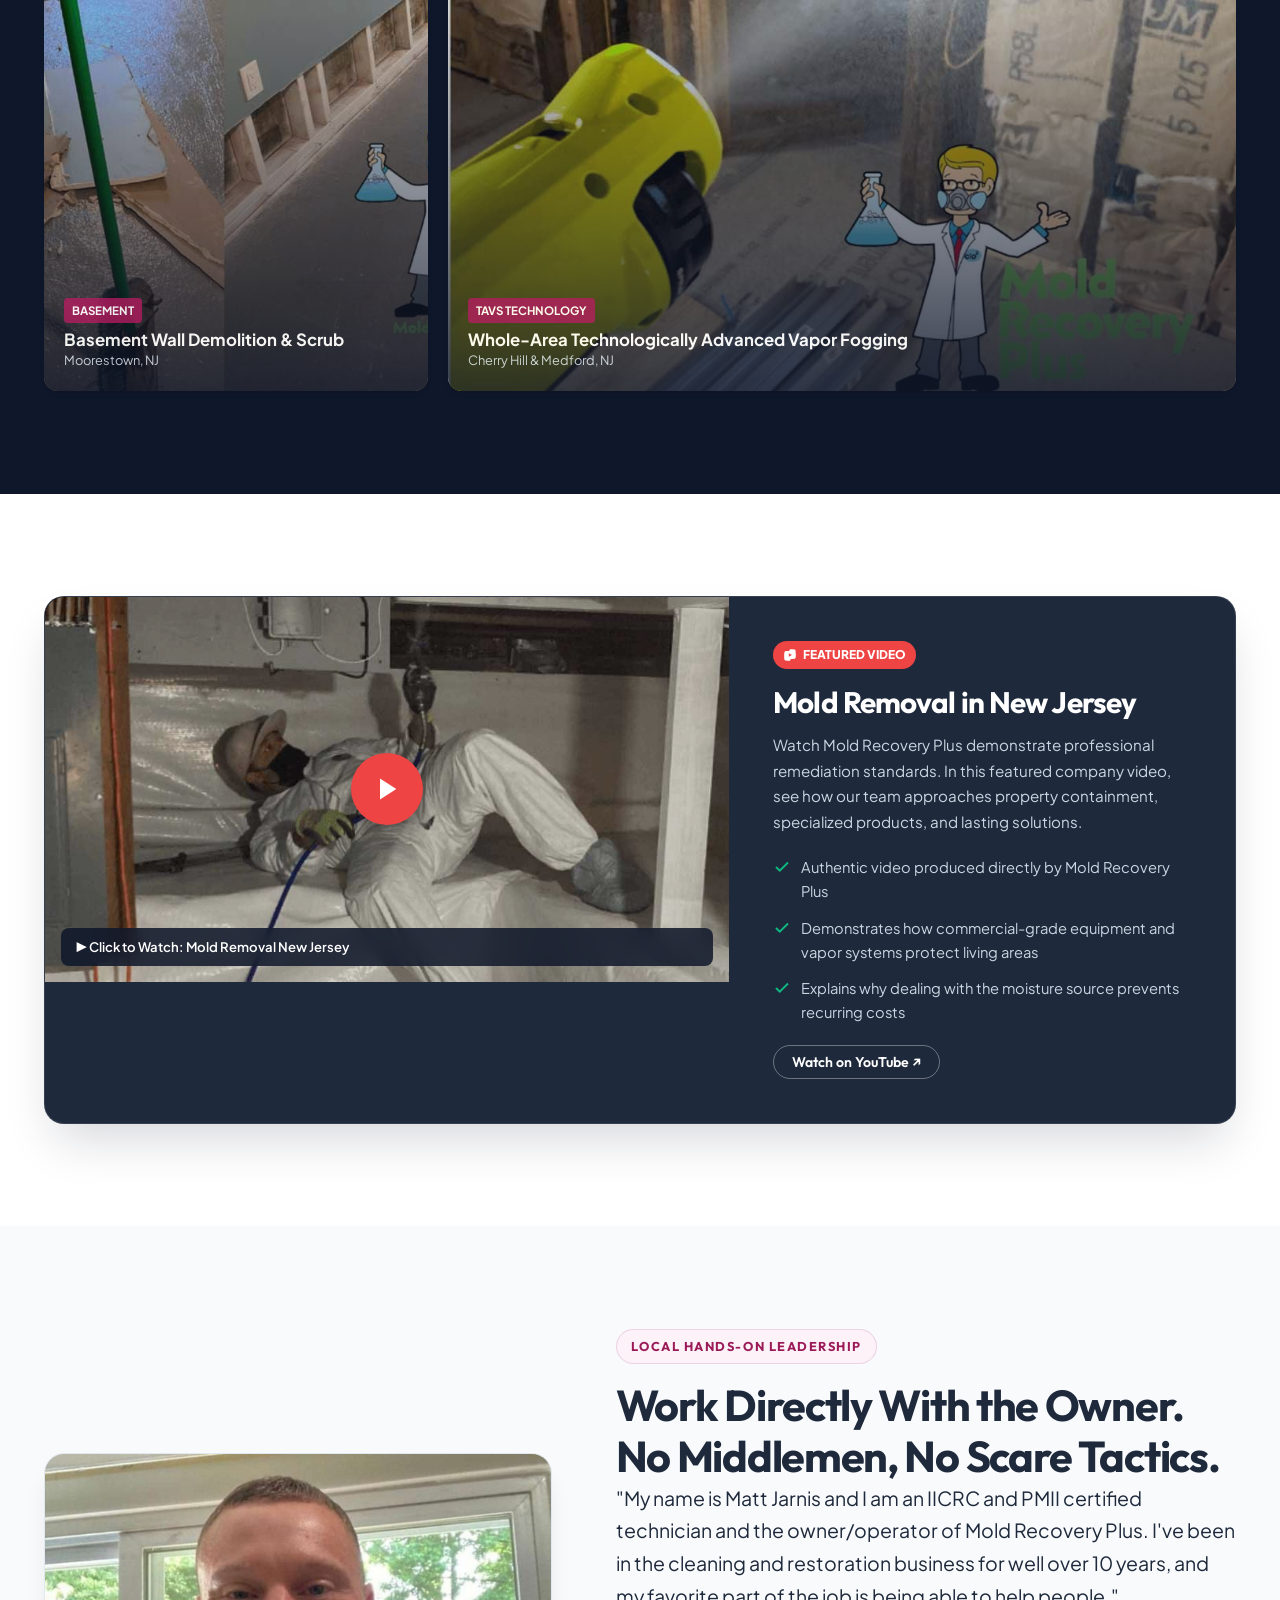
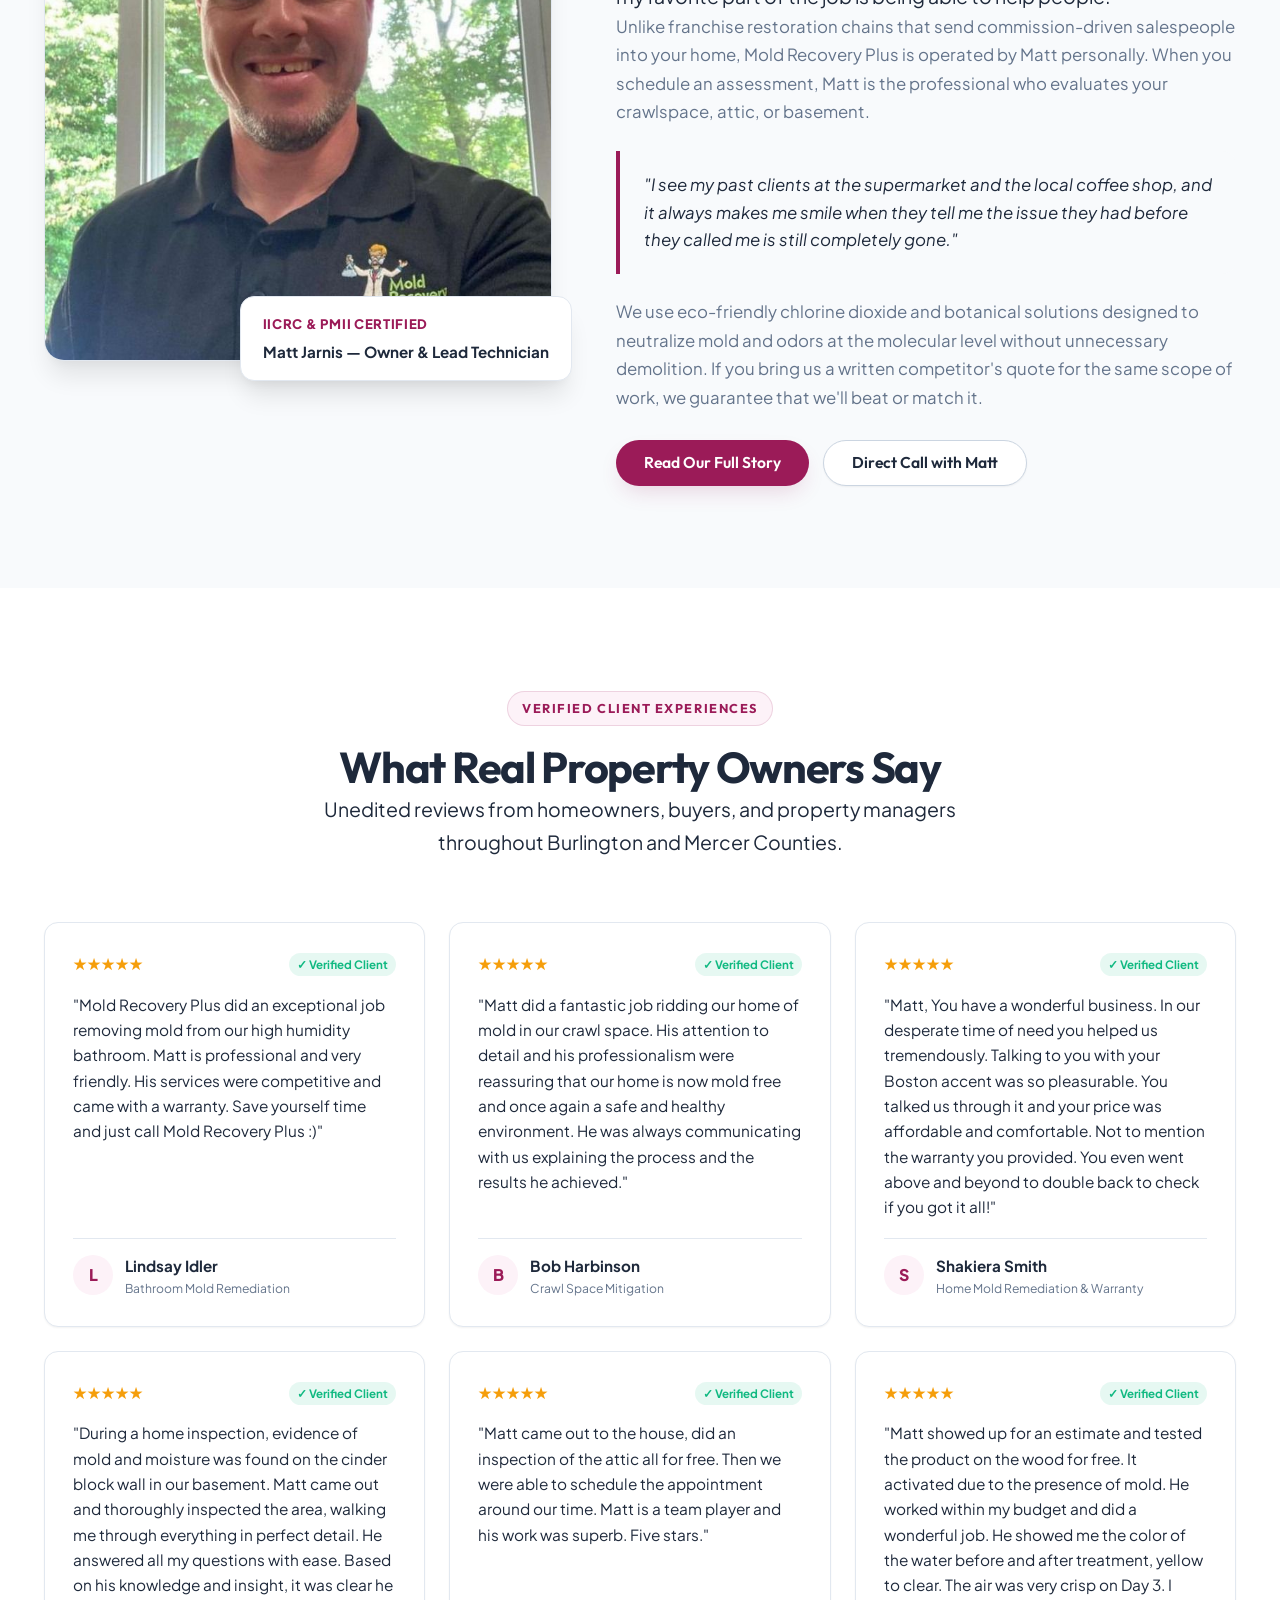
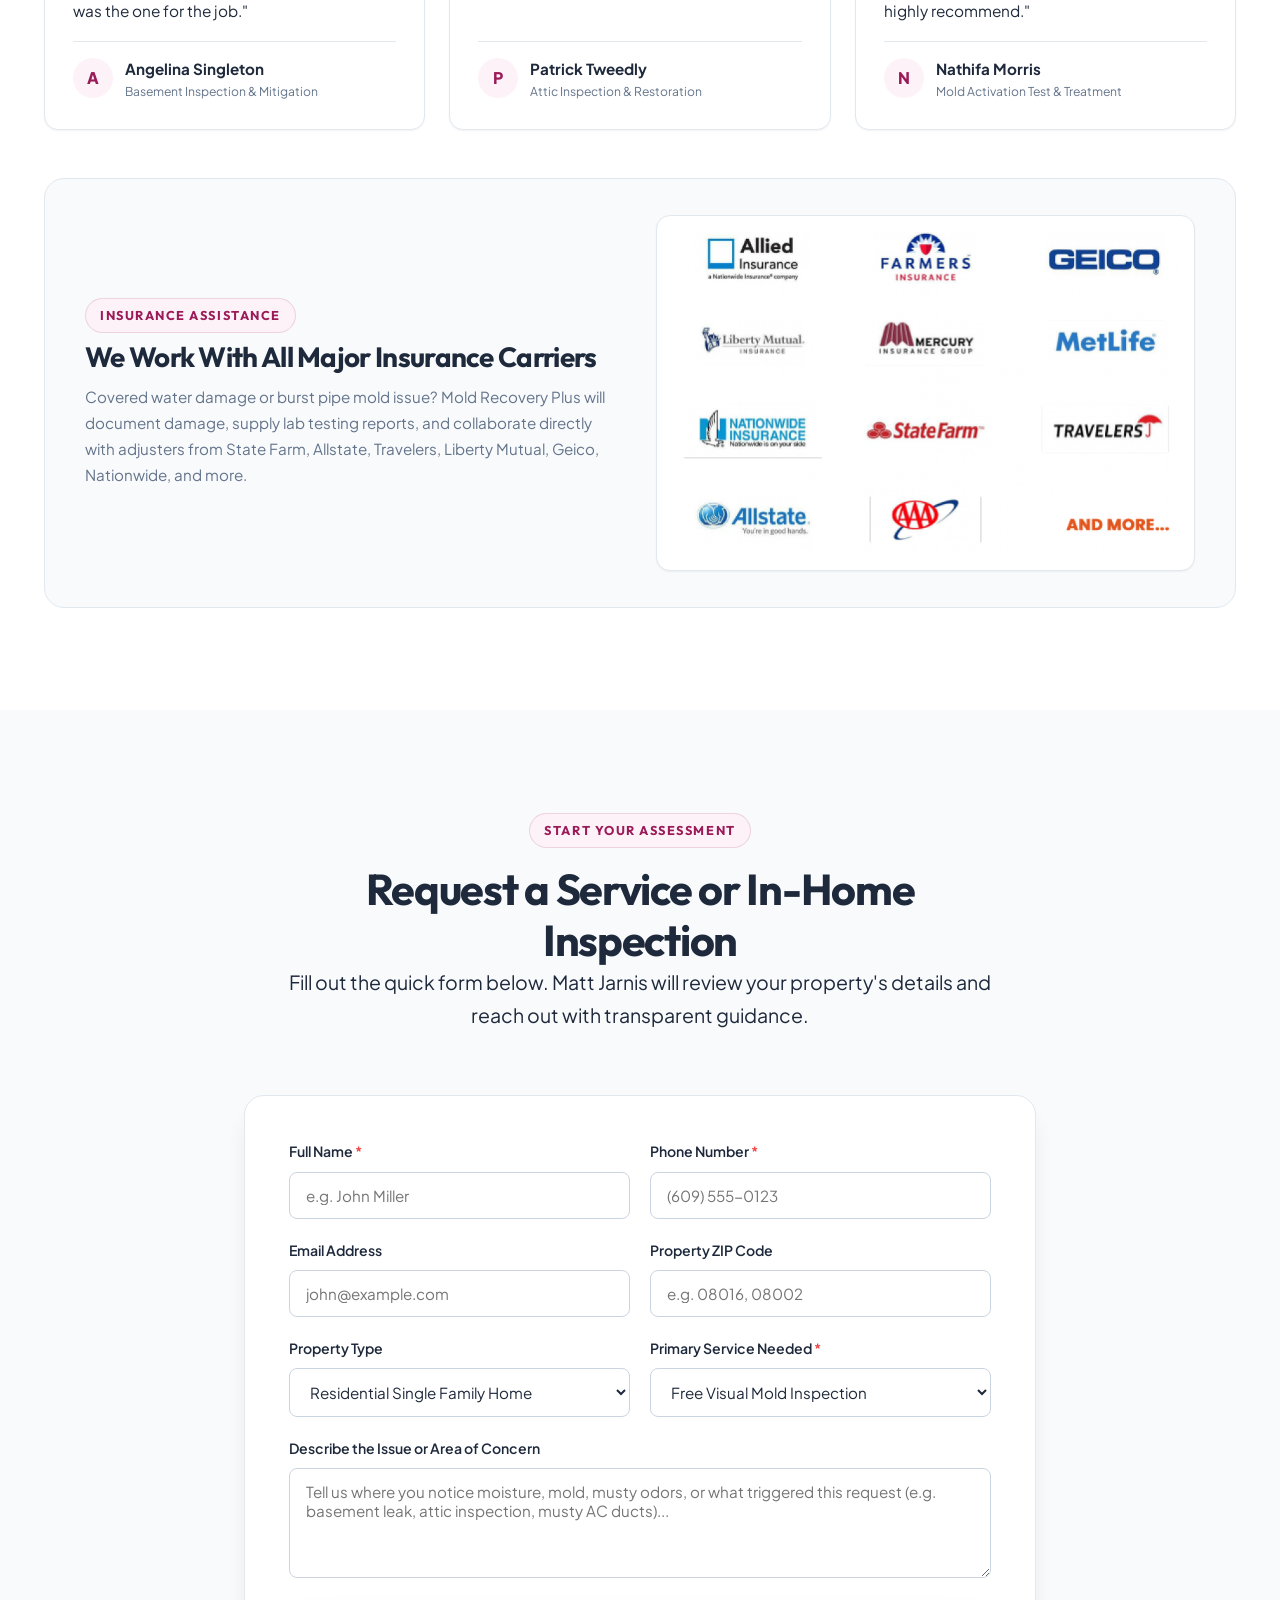
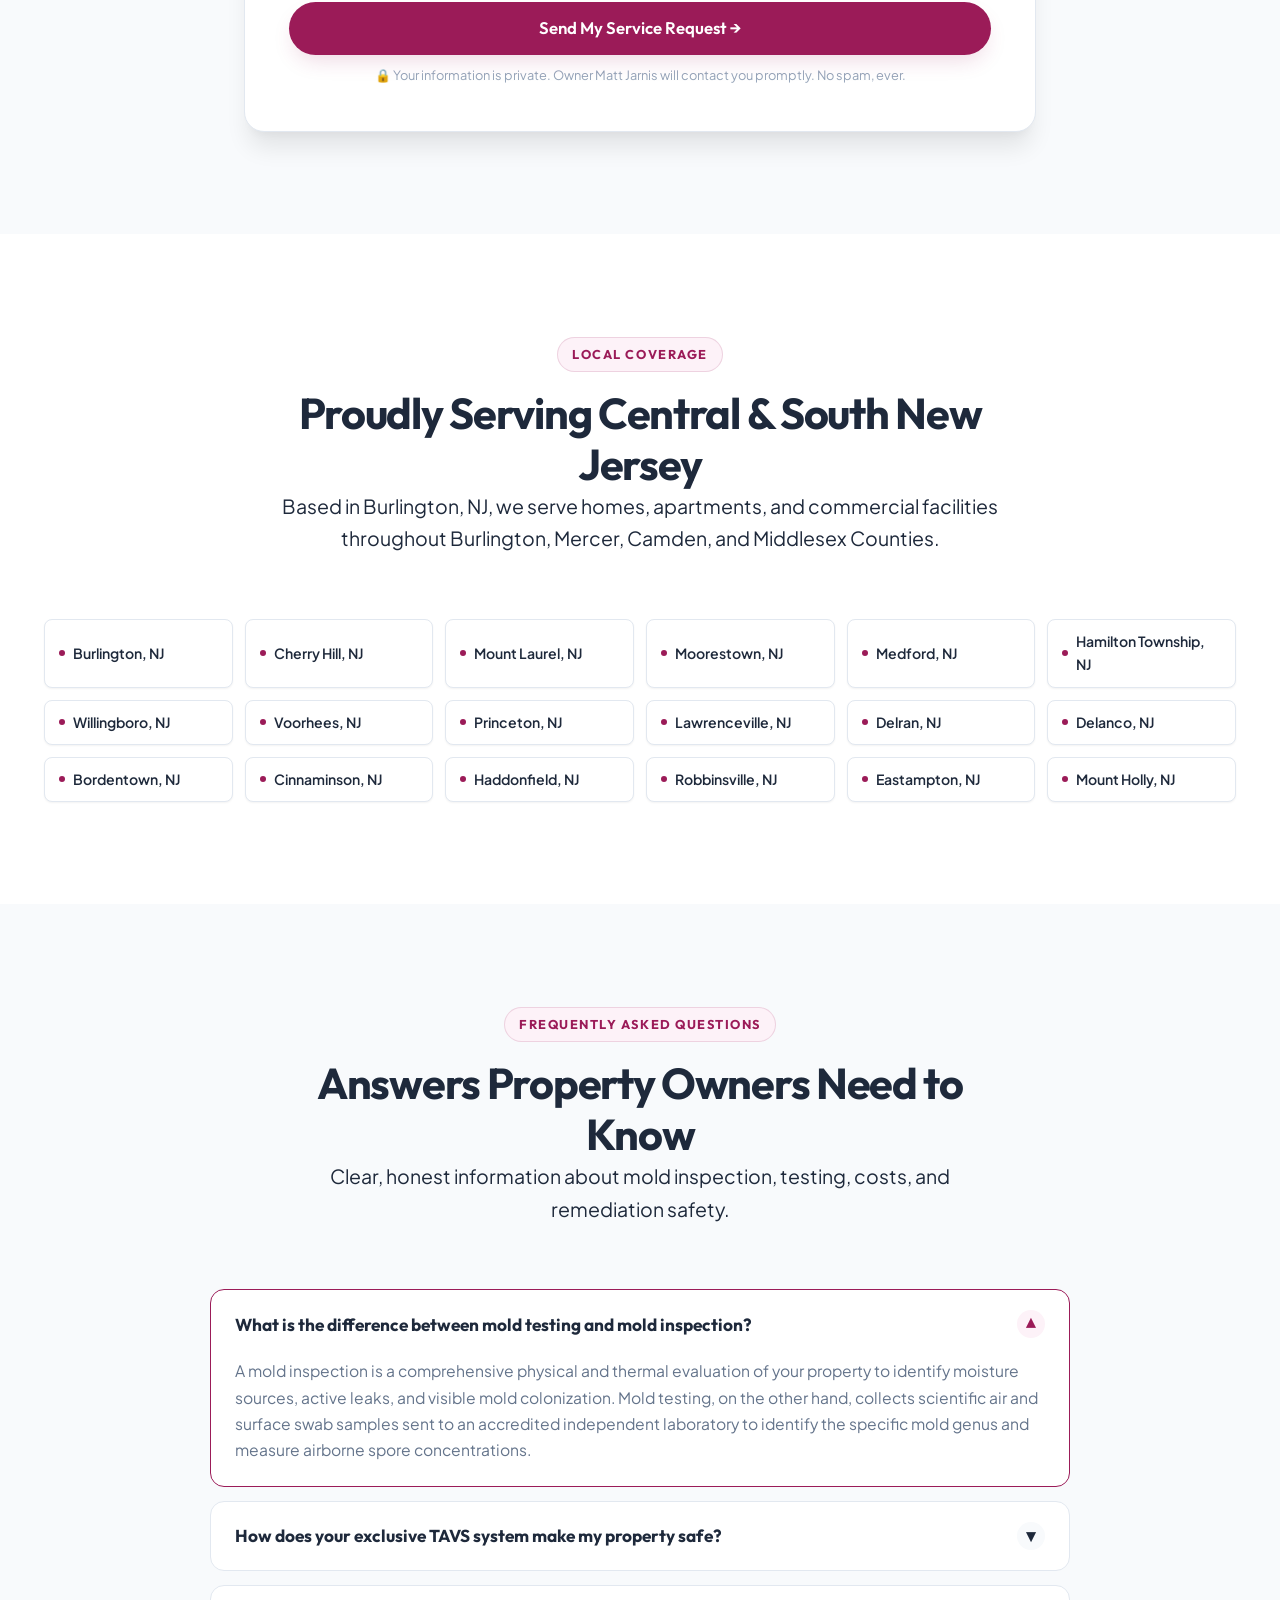
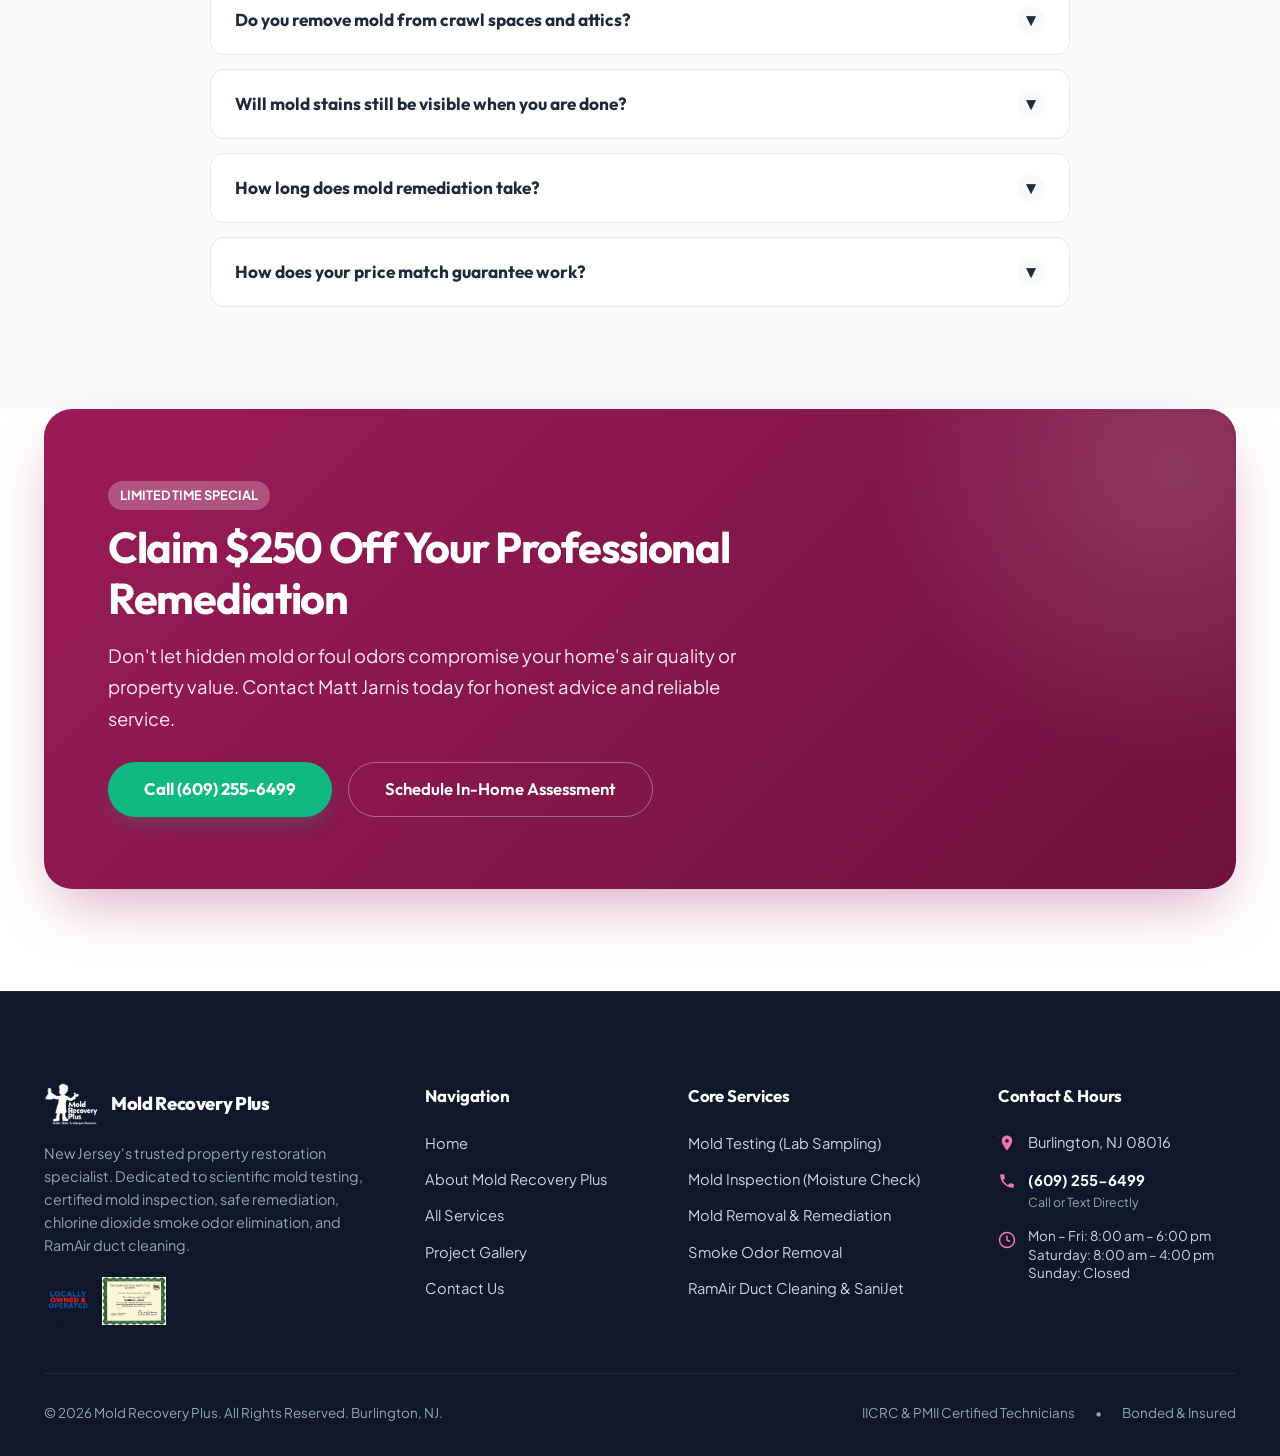
==== commit eba93d7b: "Changed" ====
--- a/index.html
+++ b/index.html
@@ -5,7 +5,6 @@
   <meta name="viewport" content="width=device-width, initial-scale=1.0">
   <title>Mold Recovery Plus | Mold Remediation, Inspection & Testing in New Jersey</title>
   <meta name="description" content="Professional mold testing, inspection, removal, smoke odor elimination, and air duct cleaning in Burlington, Mercer, and Camden County, NJ. Work directly with owner Matt Jarnis. Call (609) 255-6499.">
-  <link rel="canonical" href="https://www.moldandodorsgonenj.com/">
   <link rel="stylesheet" href="css/styles.css">
   <link rel="icon" type="image/png" href="assets/images/logo.png">
   <meta name="referrer" content="strict-origin-when-cross-origin">
@@ -18,7 +17,6 @@
     "name": "Mold Recovery Plus",
     "image": "assets/images/logo.png",
     "telephone": "(609) 255-6499",
-    "url": "https://www.moldandodorsgonenj.com/",
     "address": {
       "@type": "PostalAddress",
       "addressLocality": "Burlington",
--- a/css/styles.css
+++ b/css/styles.css
@@ -121,19 +121,25 @@
 }
 
 h1 {
-  font-size: clamp(2.4rem, 4.5vw + 1rem, 4.2rem);
+  font-size: clamp(1.65rem, 4.5vw + 0.3rem, 4rem);
   font-weight: 800;
   letter-spacing: -0.035em;
+  word-wrap: break-word;
+  overflow-wrap: break-word;
 }
 
 h2 {
-  font-size: clamp(1.85rem, 3vw + 0.5rem, 2.75rem);
+  font-size: clamp(1.38rem, 3vw + 0.3rem, 2.7rem);
   letter-spacing: -0.03em;
+  word-wrap: break-word;
+  overflow-wrap: break-word;
 }
 
 h3 {
-  font-size: clamp(1.4rem, 1.8vw + 0.4rem, 1.95rem);
+  font-size: clamp(1.2rem, 1.8vw + 0.3rem, 1.95rem);
   font-weight: 700;
+  word-wrap: break-word;
+  overflow-wrap: break-word;
 }
 
 h4 {
@@ -400,42 +406,48 @@
   align-items: center;
   justify-content: space-between;
   height: var(--header-height);
-  gap: 24px;
+  gap: 20px;
 }
 
 .logo-wrapper {
   display: flex;
   align-items: center;
-  gap: 14px;
+  gap: 12px;
   text-decoration: none;
+  min-width: 0;
+  flex-shrink: 0;
 }
 
 .logo-img {
-  height: 52px;
+  height: 50px;
   width: auto;
   object-fit: contain;
+  flex-shrink: 0;
 }
 
 .logo-text {
   display: flex;
   flex-direction: column;
+  white-space: nowrap;
 }
 
 .logo-name {
   font-family: var(--font-display);
   font-weight: 800;
-  font-size: 1.28rem;
+  font-size: 1.25rem;
   color: var(--color-text-main);
   letter-spacing: -0.02em;
-  line-height: 1.1;
+  line-height: 1.15;
+  white-space: nowrap;
 }
 
 .logo-tagline {
-  font-size: 0.73rem;
+  font-size: 0.72rem;
   font-weight: 600;
   text-transform: uppercase;
   color: var(--color-brand-primary);
   letter-spacing: 0.08em;
+  white-space: nowrap;
 }
 
 /* Nav Menu */
@@ -588,7 +600,6 @@
   color: var(--color-brand-primary);
 }
 
-/* Mobile Toggle */
 .mobile-toggle {
   display: none;
   width: 44px;
@@ -599,6 +610,15 @@
   align-items: center;
   justify-content: center;
   color: var(--color-text-main);
+  cursor: pointer;
+  flex-shrink: 0;
+  transition: all var(--transition-fast);
+}
+
+.mobile-toggle:hover {
+  background: var(--color-brand-primary-light);
+  color: var(--color-brand-primary);
+  border-color: rgba(155, 27, 88, 0.2);
 }
 
 /* Mobile Drawer */
@@ -638,10 +658,18 @@
   height: 36px;
   border-radius: 50%;
   background: var(--color-bg-subtle);
+  border: 1px solid var(--color-border-subtle);
   display: flex;
   align-items: center;
   justify-content: center;
   font-size: 1.2rem;
+  cursor: pointer;
+  transition: all var(--transition-fast);
+}
+
+.mobile-drawer-close:hover {
+  background: var(--color-brand-primary-light);
+  color: var(--color-brand-primary);
 }
 
 .mobile-nav-list {
@@ -720,7 +748,7 @@
 .hero {
   position: relative;
   background-color: #0F172A;
-  background-image: linear-gradient(135deg, rgba(15, 23, 42, 0.92) 0%, rgba(15, 23, 42, 0.78) 55%, rgba(30, 41, 59, 0.72) 100%), url('../assets/images/hero-luxury-estate-bg.jpg');
+  background-image: linear-gradient(180deg, rgba(15, 23, 42, 0.90) 0%, rgba(15, 23, 42, 0.84) 50%, rgba(15, 23, 42, 0.94) 100%), url('../assets/images/hero-luxury-estate-bg.jpg');
   background-size: cover;
   background-position: center;
   background-repeat: no-repeat;
@@ -733,11 +761,8 @@
 .hero::before {
   content: '';
   position: absolute;
-  top: 0;
-  right: 0;
-  width: 60%;
-  height: 100%;
-  background: radial-gradient(circle at 80% 20%, rgba(155, 27, 88, 0.28) 0%, transparent 60%);
+  inset: 0;
+  background: radial-gradient(circle at 50% 20%, rgba(13, 148, 136, 0.05) 0%, transparent 70%);
   pointer-events: none;
 }
 
@@ -986,7 +1011,17 @@
 
 .page-hero h1 {
   color: #FFFFFF;
+  font-size: clamp(1.85rem, 3.8vw + 0.5rem, 3.1rem);
+  line-height: 1.18;
   margin-bottom: 16px;
+  word-wrap: break-word;
+}
+
+.page-hero-actions {
+  margin-top: 24px;
+  display: flex;
+  gap: 14px;
+  flex-wrap: wrap;
 }
 
 .page-hero p.lead {
@@ -1309,6 +1344,7 @@
   backdrop-filter: blur(10px);
   -webkit-backdrop-filter: blur(10px);
   box-shadow: 0 4px 12px rgba(0, 0, 0, 0.35);
+  transition: opacity 0.2s ease, visibility 0.2s ease;
 }
 
 .ba-badge.before {
@@ -1825,8 +1861,30 @@
 }
 
 /* ==========================================================================
-   INTERACTIVE INQUIRY FORM
+   CONTACT PAGE & INQUIRY FORM
    ========================================================================== */
+.contact-grid {
+  display: grid;
+  grid-template-columns: 1fr;
+  gap: 36px;
+  align-items: flex-start;
+}
+
+@media (min-width: 992px) {
+  .contact-grid {
+    grid-template-columns: 0.9fr 1.1fr;
+    gap: clamp(32px, 5vw, 64px);
+  }
+}
+
+.contact-map-frame {
+  border-radius: var(--radius-lg);
+  overflow: hidden;
+  box-shadow: var(--shadow-xl);
+  height: clamp(320px, 45vh, 450px);
+  border: 1px solid var(--color-border-subtle);
+}
+
 .form-card {
   background: #FFFFFF;
   border-radius: var(--radius-lg);
@@ -2071,8 +2129,8 @@
    ========================================================================== */
 .service-detail-grid {
   display: grid;
-  grid-template-columns: 1.25fr 0.75fr;
-  gap: clamp(32px, 5vw, 64px);
+  grid-template-columns: 1fr;
+  gap: 36px;
   align-items: flex-start;
 }
 
@@ -2080,10 +2138,22 @@
   background: #FFFFFF;
   border: 1px solid var(--color-border-subtle);
   border-radius: var(--radius-lg);
-  padding: 32px;
+  padding: 22px 18px;
   box-shadow: var(--shadow-lg);
-  position: sticky;
-  top: 110px;
+  position: static;
+  top: auto;
+}
+
+@media (min-width: 992px) {
+  .service-detail-grid {
+    grid-template-columns: 1.25fr 0.75fr;
+    gap: clamp(32px, 5vw, 64px);
+  }
+  .service-sidebar-card {
+    padding: 32px;
+    position: sticky;
+    top: 110px;
+  }
 }
 
 .process-steps {
@@ -2334,30 +2404,322 @@
 /* ==========================================================================
    RESPONSIVE MEDIA QUERIES
    ========================================================================== */
+
+/* Laptops & Desktops with compact viewports (1025px - 1200px) */
+@media (max-width: 1200px) {
+  .header-inner {
+    gap: 16px;
+  }
+  .nav-menu {
+    gap: 4px;
+  }
+  .nav-link {
+    padding: 8px 10px;
+    font-size: 0.9rem;
+  }
+  .header-phone-number {
+    font-size: 0.95rem;
+  }
+}
+
+@media (max-width: 1100px) {
+  .header-phone {
+    display: none;
+  }
+}
+
+/* Tablets & Small Laptops (769px - 1024px) */
 @media (max-width: 1024px) {
-  .nav-menu { display: none; }
-  .mobile-toggle { display: flex; }
-  .hero-grid { grid-template-columns: 1fr; gap: 40px; }
-  .video-feature-card { grid-template-columns: 1fr; }
-  .owner-story-grid { grid-template-columns: 1fr; gap: 40px; }
-  .footer-grid { grid-template-columns: repeat(2, 1fr); }
-  .insurance-banner { grid-template-columns: 1fr; }
-  .service-detail-grid { grid-template-columns: 1fr; }
-  .span-large { grid-column: span 12; }
-  .span-medium { grid-column: span 6; }
-  .span-wide { grid-column: span 12; }
-  .span-small { grid-column: span 6; }
-}
-
+  :root {
+    --header-height: 76px;
+  }
+  .nav-menu {
+    display: none;
+  }
+  .mobile-toggle {
+    display: inline-flex;
+  }
+  .header-phone {
+    display: none;
+  }
+  .main-header .logo-tagline {
+    display: none;
+  }
+  .hero-grid {
+    grid-template-columns: 1fr;
+    gap: 40px;
+  }
+  .video-feature-card {
+    grid-template-columns: 1fr;
+  }
+  .owner-story-grid {
+    grid-template-columns: 1fr;
+    gap: 40px;
+  }
+  .footer-grid {
+    grid-template-columns: repeat(2, 1fr);
+  }
+  .insurance-banner {
+    grid-template-columns: 1fr;
+  }
+  .service-detail-grid {
+    grid-template-columns: 1fr;
+    gap: 40px;
+  }
+  .service-sidebar-card {
+    position: static;
+    top: auto;
+  }
+  .contact-grid {
+    grid-template-columns: 1fr;
+    gap: 40px;
+  }
+  .span-large {
+    grid-column: span 12;
+  }
+  .span-medium {
+    grid-column: span 6;
+  }
+  .span-wide {
+    grid-column: span 12;
+  }
+  .span-small {
+    grid-column: span 6;
+  }
+}
+
+/* Phablets & Mobile Phones (<= 768px: iPad Mini Portrait, iPhones, Androids) */
 @media (max-width: 768px) {
-  .top-bar-inner { flex-direction: column; text-align: center; gap: 6px; }
-  .top-bar-contacts { display: none; }
-  .header-phone { display: none; }
-  .form-grid { grid-template-columns: 1fr; }
-  .form-group.col-full { grid-column: span 1; }
-  .footer-grid { grid-template-columns: 1fr; }
-  .floating-mobile-call { display: inline-flex; }
-  .span-medium { grid-column: span 12; }
-  .span-small { grid-column: span 12; }
-  .gallery-editorial-item { min-height: 260px; }
-}
+  :root {
+    --header-height: 70px;
+  }
+  .top-bar-inner {
+    flex-direction: column;
+    text-align: center;
+    gap: 4px;
+    padding: 4px 0;
+  }
+  .top-bar-promo {
+    justify-content: center;
+    font-size: 0.78rem;
+    line-height: 1.35;
+    flex-wrap: wrap;
+    text-align: center;
+  }
+  .top-bar-promo .badge {
+    font-size: 0.68rem;
+    padding: 2px 7px;
+  }
+  .top-bar-contacts {
+    display: none;
+  }
+  .main-header .logo-text {
+    display: none;
+  }
+  .logo-img {
+    height: 44px;
+    max-width: 150px;
+  }
+  .header-actions .btn {
+    display: none;
+  }
+  .mobile-toggle {
+    display: inline-flex;
+  }
+
+  /* Page Heroes on Mobile */
+  .page-hero {
+    padding: clamp(48px, 9vw, 64px) 0 clamp(40px, 8vw, 52px);
+  }
+  .page-hero h1 {
+    font-size: clamp(1.6rem, 6.2vw, 2.25rem);
+    line-height: 1.2;
+    margin-bottom: 12px;
+  }
+  .page-hero p.lead {
+    font-size: 1rem;
+    line-height: 1.55;
+  }
+  .page-hero-actions,
+  .page-hero div[style*="flex-wrap"] {
+    flex-direction: column;
+    width: 100%;
+    gap: 12px;
+  }
+  .page-hero-actions .btn,
+  .page-hero div[style*="flex-wrap"] .btn {
+    width: 100%;
+    text-align: center;
+  }
+  .desktop-br {
+    display: none;
+  }
+
+  /* Interactive Before/After Comparison Slider on Mobile */
+  .ba-badge {
+    top: 10px;
+    padding: 4px 8px;
+    font-size: 0.62rem;
+    letter-spacing: 0.03em;
+  }
+  .ba-badge.before {
+    left: 10px;
+  }
+  .ba-badge.after {
+    right: 10px;
+  }
+  .ba-handle-button {
+    width: 38px;
+    height: 38px;
+    font-size: 0.95rem;
+  }
+
+  /* Contact Page & Inquiry Forms */
+  .contact-grid {
+    grid-template-columns: 1fr;
+    gap: 36px;
+  }
+  .contact-map-frame {
+    height: 320px;
+  }
+  .form-card {
+    padding: 22px 18px;
+  }
+  .form-grid {
+    grid-template-columns: 1fr;
+    gap: 14px;
+  }
+  .form-group.col-full {
+    grid-column: span 1;
+  }
+
+  /* Floating and Positioned Cards */
+  .hero-floating-card {
+    left: 10px;
+    bottom: 10px;
+    padding: 12px 16px;
+    max-width: calc(100% - 20px);
+  }
+  .owner-credential-badge {
+    right: 10px;
+    bottom: 10px;
+    padding: 12px 16px;
+  }
+
+  /* Service Pages */
+  .service-detail-grid {
+    grid-template-columns: 1fr;
+    gap: 36px;
+  }
+  .service-sidebar-card {
+    position: static;
+    top: auto;
+    padding: 22px 18px;
+  }
+  .service-equipment-card {
+    padding: 18px;
+    gap: 14px;
+  }
+
+  /* Gallery Page */
+  .gallery-grid {
+    grid-template-columns: 1fr;
+    gap: 18px;
+  }
+  .gallery-filters {
+    gap: 8px;
+    margin-bottom: 24px;
+  }
+  .filter-btn {
+    padding: 8px 14px;
+    font-size: 0.82rem;
+  }
+
+  /* CTA Banner */
+  .cta-banner {
+    padding: 36px 20px;
+  }
+  .cta-banner-actions {
+    flex-direction: column;
+    width: 100%;
+  }
+  .cta-banner-actions .btn {
+    width: 100%;
+    text-align: center;
+  }
+
+  /* Footer & Mobile Call */
+  .footer-grid {
+    grid-template-columns: 1fr;
+  }
+  .floating-mobile-call {
+    display: inline-flex;
+    bottom: 16px;
+    right: 16px;
+    padding: 10px 16px;
+    font-size: 0.85rem;
+  }
+  .span-medium {
+    grid-column: span 12;
+  }
+  .span-small {
+    grid-column: span 12;
+  }
+  .gallery-editorial-item {
+    min-height: 260px;
+  }
+
+  /* Hero Section */
+  .hero-ctas {
+    flex-direction: column;
+    width: 100%;
+  }
+  .hero-ctas .btn {
+    width: 100%;
+  }
+}
+
+/* Extra small mobile screens (<= 480px: Small Androids, iPhones) */
+@media (max-width: 480px) {
+  .service-equipment-card {
+    flex-direction: column;
+    align-items: flex-start;
+  }
+  .process-step-item {
+    gap: 14px;
+  }
+  .process-step-num {
+    width: 40px;
+    height: 40px;
+    font-size: 1rem;
+  }
+}
+
+/* Super compact mobile screens (<= 380px: iPhone SE, older Androids) */
+@media (max-width: 380px) {
+  :root {
+    --header-height: 64px;
+  }
+  .logo-img {
+    height: 38px;
+    max-width: 130px;
+  }
+  .mobile-toggle {
+    width: 40px;
+    height: 40px;
+  }
+  .hero-title {
+    font-size: 1.85rem;
+  }
+  .ba-badge {
+    font-size: 0.58rem;
+    padding: 3px 6px;
+  }
+  .hero-ctas {
+    flex-direction: column;
+    width: 100%;
+  }
+  .hero-ctas .btn {
+    width: 100%;
+  }
+}
